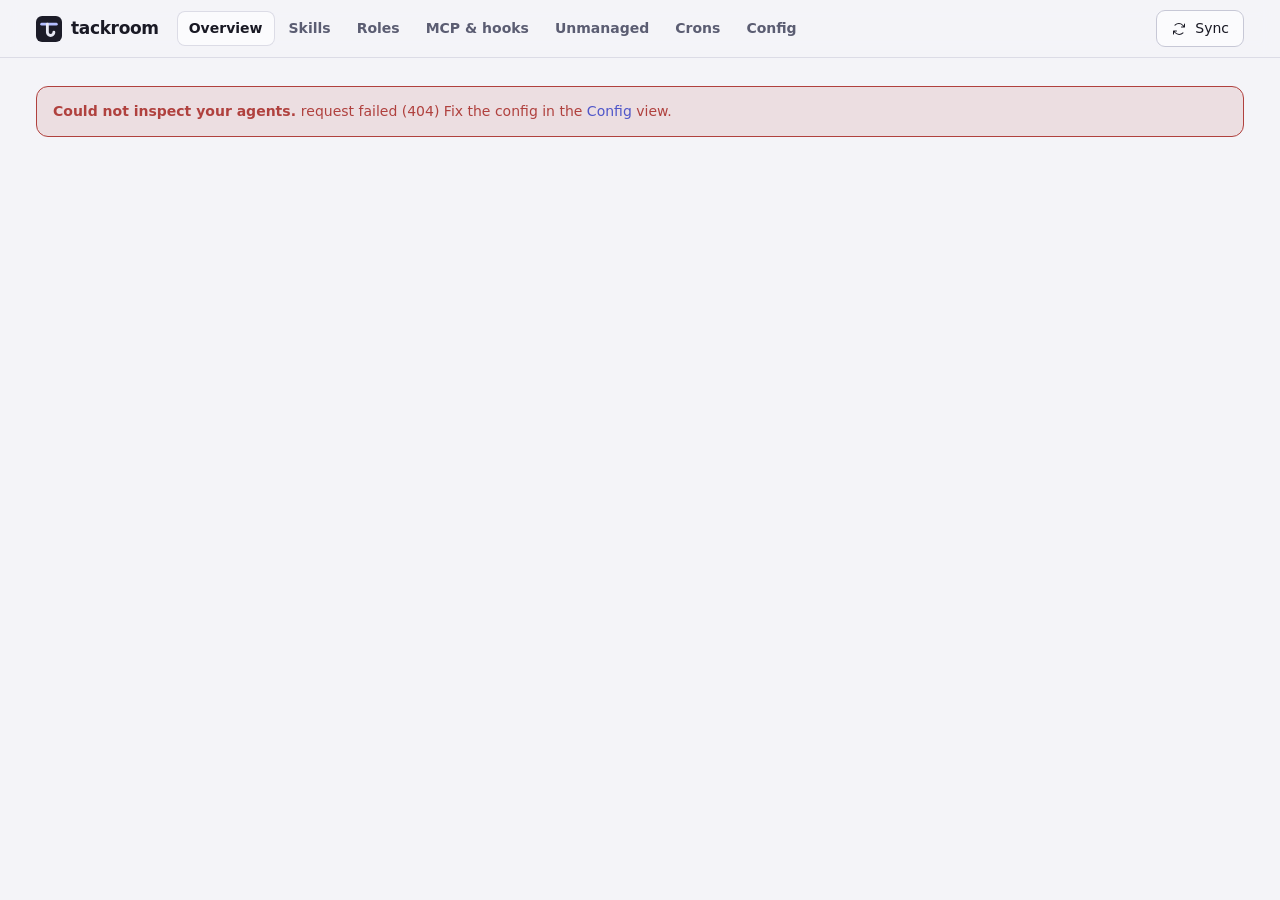
==== internal/app/web/index.html @ 629ec25a "Add tackroom cron collect and a Crons tab in tackroom view (#217)" ====
<!doctype html>
<html lang="en">
<head>
  <meta charset="utf-8">
  <meta name="viewport" content="width=device-width,initial-scale=1,viewport-fit=cover">
  <meta name="color-scheme" content="light dark">
  <title>tackroom</title>
  <link rel="stylesheet" href="./style.css">
</head>
<body>
  <svg class="sprite" aria-hidden="true" focusable="false">
    <symbol id="logo" viewBox="0 0 64 64"><rect width="64" height="64" rx="15" fill="#1c1c28"/><path d="M14 20H50" stroke="#b4befe" stroke-width="7" stroke-linecap="round"/><path d="M28 20V40a8 8 0 0 0 16 0" fill="none" stroke="#e6e7f2" stroke-width="7" stroke-linecap="round"/></symbol>
    <symbol id="i-sync" viewBox="0 0 256 256"><path fill="currentColor" d="M224,48V96a8,8,0,0,1-8,8H168a8,8,0,0,1,0-16h28.69L182.06,73.37a79.56,79.56,0,0,0-56.13-23.43h-.45A79.52,79.52,0,0,0,69.59,72.71,8,8,0,0,1,58.41,61.27a96,96,0,0,1,135,.79L208,76.69V48a8,8,0,0,1,16,0ZM186.41,183.29a80,80,0,0,1-112.47-.66L59.31,168H88a8,8,0,0,0,0-16H40a8,8,0,0,0-8,8v48a8,8,0,0,0,16,0V179.31l14.63,14.63A95.43,95.43,0,0,0,130,222.06h.53a95.36,95.36,0,0,0,67.07-27.33,8,8,0,0,0-11.18-11.44Z"/></symbol>
    <symbol id="i-copy" viewBox="0 0 256 256"><path fill="currentColor" d="M216,32H88a8,8,0,0,0-8,8V80H40a8,8,0,0,0-8,8V216a8,8,0,0,0,8,8H168a8,8,0,0,0,8-8V176h40a8,8,0,0,0,8-8V40A8,8,0,0,0,216,32ZM160,208H48V96H160Zm48-48H176V88a8,8,0,0,0-8-8H96V48H208Z"/></symbol>
    <symbol id="i-close" viewBox="0 0 256 256"><path fill="currentColor" d="M205.66,194.34a8,8,0,0,1-11.32,11.32L128,139.31,61.66,205.66a8,8,0,0,1-11.32-11.32L116.69,128,50.34,61.66A8,8,0,0,1,61.66,50.34L128,116.69l66.34-66.35a8,8,0,0,1,11.32,11.32L139.31,128Z"/></symbol>
  </svg>

  <header class="topbar">
    <a class="brand" href="#overview"><svg class="mark" aria-hidden="true"><use href="#logo"/></svg><span>tackroom</span></a>
    <nav class="tabs" aria-label="Views">
      <a href="#overview" data-view="overview">Overview</a>
      <a href="#skills" data-view="skills">Skills <span class="count" data-count="skills"></span></a>
      <a href="#roles" data-view="roles">Roles <span class="count" data-count="roles"></span></a>
      <a href="#wiring" data-view="wiring">MCP &amp; hooks <span class="count" data-count="wiring"></span></a>
      <a href="#unmanaged" data-view="unmanaged">Unmanaged <span class="count" data-count="unmanaged"></span></a>
      <a href="#crons" data-view="crons">Crons <span class="count" data-count="crons"></span></a>
      <a href="#config" data-view="config">Config</a>
    </nav>
    <div class="top-actions">
      <details id="links-menu" class="menu" hidden><summary>Links</summary><nav id="links" class="menu-list" aria-label="Configured links"></nav></details>
      <button id="open-sync" class="sync-button" type="button"><svg aria-hidden="true"><use href="#i-sync"/></svg><span id="sync-label">Sync</span></button>
    </div>
  </header>

  <main id="main" class="main">
    <section id="view-overview" class="view" data-view="overview"></section>
    <section id="view-skills" class="view" data-view="skills" hidden></section>
    <section id="view-roles" class="view" data-view="roles" hidden></section>
    <section id="view-wiring" class="view" data-view="wiring" hidden></section>
    <section id="view-unmanaged" class="view" data-view="unmanaged" hidden></section>
    <section id="view-crons" class="view" data-view="crons" hidden></section>
    <section id="view-config" class="view" data-view="config" hidden></section>
  </main>

  <dialog id="sync-panel" class="panel" aria-labelledby="sync-title">
    <div class="panel-head">
      <div><p class="eyebrow">Sync to agents</p><h2 id="sync-title">Review changes</h2></div>
      <button id="close-sync" class="icon-button" type="button" aria-label="Close"><svg aria-hidden="true"><use href="#i-close"/></svg></button>
    </div>
    <div id="sync-body" class="panel-body"></div>
    <div class="panel-foot">
      <p id="sync-note" class="note"></p>
      <div class="foot-actions">
        <button id="cancel-sync" type="button">Cancel</button>
        <button id="apply-sync" class="primary" type="button" disabled>Apply sync</button>
      </div>
    </div>
  </dialog>

  <div id="toast" class="toast" role="status" aria-live="polite" hidden></div>
  <script type="module" src="./app.js"></script>
</body>
</html>
---- internal/app/web/style.css ----
/* Layout: sticky top bar with view tabs, one wide working column, matrices with a sticky first column, sync review in a right-hand dialog. Palette follows the tackroom site. */
:root {
  color-scheme: light;
  --bg: #f4f4f8;
  --surface: #fbfbfd;
  --surface-2: #eeeef5;
  --text: #191924;
  --muted: #5b5d72;
  --faint: #8a8ca1;
  --line: #dcdce6;
  --line-strong: #c7c8d6;
  --accent: #4f56c9;
  --accent-ink: #fbfbfd;
  --accent-soft: rgba(79, 86, 201, .10);
  --ok: #2f7d4a;
  --ok-soft: rgba(47, 125, 74, .12);
  --warn: #946210;
  --warn-soft: rgba(196, 140, 30, .16);
  --bad: #b0413e;
  --bad-soft: rgba(176, 65, 62, .12);
  --code-bg: #1b1b26;
  --code-text: #dcdeec;
  --shadow: 0 1px 2px rgba(25, 25, 36, .06), 0 8px 24px rgba(25, 25, 36, .06);
  --radius: 12px;
  --display: "SF Pro Display", "Segoe UI Variable Display", ui-sans-serif, system-ui, -apple-system, sans-serif;
  --body: ui-sans-serif, system-ui, -apple-system, "Segoe UI", sans-serif;
  --mono: ui-monospace, "SF Mono", SFMono-Regular, Menlo, Consolas, monospace;
  --gutter: clamp(16px, 3.4vw, 36px);
}
@media (prefers-color-scheme: dark) {
  :root {
    color-scheme: dark;
    --bg: #13131b;
    --surface: #1c1c28;
    --surface-2: #232333;
    --text: #e6e7f2;
    --muted: #a3a5bd;
    --faint: #6f7189;
    --line: #2a2a39;
    --line-strong: #3a3a50;
    --accent: #b4befe;
    --accent-ink: #171725;
    --accent-soft: rgba(180, 190, 254, .10);
    --ok: #a6e3a1;
    --ok-soft: rgba(166, 227, 161, .12);
    --warn: #f9e2af;
    --warn-soft: rgba(249, 226, 175, .12);
    --bad: #f38ba8;
    --bad-soft: rgba(243, 139, 168, .12);
    --code-bg: #171721;
    --shadow: 0 1px 2px rgba(0, 0, 0, .3), 0 10px 28px rgba(0, 0, 0, .28);
  }
}

* { box-sizing: border-box; }
html { -webkit-text-size-adjust: 100%; }
body { margin: 0; min-width: 320px; background: var(--bg); color: var(--text); font: 14px/1.5 var(--body); -webkit-font-smoothing: antialiased; }
[hidden] { display: none !important; }
.sprite { position: absolute; width: 0; height: 0; overflow: hidden; }
a { color: var(--accent); text-decoration: none; }
a:hover { text-decoration: underline; text-underline-offset: 3px; }
h1, h2, h3 { margin: 0; font-family: var(--display); letter-spacing: -.015em; text-wrap: balance; }
h1 { font-size: clamp(24px, 3vw, 30px); font-weight: 700; }
h2 { font-size: 19px; font-weight: 650; }
h3 { font-size: 15px; font-weight: 650; }
p { margin: 0; }
code, .mono { font-family: var(--mono); font-size: 12.5px; }
.eyebrow { font: 600 11px/1.3 var(--mono); letter-spacing: .09em; text-transform: uppercase; color: var(--faint); }
.muted { color: var(--muted); }
.faint { color: var(--faint); }

button, input, textarea { font: inherit; color: inherit; }
button { min-height: 36px; padding: 7px 14px; border: 1px solid var(--line-strong); border-radius: 9px; background: var(--surface); cursor: pointer; transition: background .14s ease, border-color .14s ease, color .14s ease; }
button:hover:not(:disabled) { border-color: var(--accent); }
button:disabled { cursor: not-allowed; opacity: .45; }
button.primary { background: var(--accent); border-color: transparent; color: var(--accent-ink); font-weight: 650; }
button.primary:hover:not(:disabled) { filter: brightness(1.06); }
button.quiet { border-color: transparent; background: transparent; color: var(--muted); }
button.quiet:hover:not(:disabled) { color: var(--text); background: var(--surface-2); }
:focus-visible { outline: 2px solid var(--accent); outline-offset: 2px; }
svg { width: 16px; height: 16px; flex: none; }
.icon-button { display: inline-grid; place-items: center; width: 36px; padding: 0; }

/* top bar */
.topbar { position: sticky; top: 0; z-index: 10; display: flex; align-items: center; gap: 18px; padding: 10px var(--gutter); padding-top: max(10px, env(safe-area-inset-top)); background: color-mix(in srgb, var(--bg) 86%, transparent); border-bottom: 1px solid var(--line); backdrop-filter: saturate(1.4) blur(10px); }
.brand { display: inline-flex; align-items: center; gap: 9px; color: var(--text); font: 700 17px/1 var(--display); letter-spacing: -.02em; }
.brand:hover { text-decoration: none; }
.mark { width: 26px; height: 26px; }
.tabs { display: flex; gap: 2px; flex: 1; min-width: 0; overflow-x: auto; scrollbar-width: none; }
.tabs::-webkit-scrollbar { display: none; }
.tabs a { display: inline-flex; align-items: center; gap: 6px; padding: 7px 12px; border-radius: 8px; color: var(--muted); font-weight: 550; white-space: nowrap; }
.tabs a:hover { color: var(--text); background: var(--surface-2); text-decoration: none; }
.tabs a[aria-current="page"] { color: var(--text); background: var(--surface); box-shadow: inset 0 0 0 1px var(--line); }
.count { min-width: 18px; padding: 0 6px; border-radius: 99px; background: var(--surface-2); color: var(--muted); font: 600 11px/18px var(--mono); text-align: center; }
.count:empty { display: none; }
.count.alert { background: var(--warn-soft); color: var(--warn); }
.top-actions { display: flex; align-items: center; gap: 10px; }
.menu { position: relative; }
.menu summary { list-style: none; display: inline-flex; align-items: center; min-height: 36px; padding: 7px 12px; border-radius: 9px; color: var(--muted); font-weight: 550; cursor: pointer; }
.menu summary::-webkit-details-marker { display: none; }
.menu summary::after { content: ""; width: 6px; height: 6px; margin-left: 8px; border-right: 1.5px solid currentColor; border-bottom: 1.5px solid currentColor; transform: translateY(-2px) rotate(45deg); }
.menu summary:hover, .menu[open] summary { color: var(--text); background: var(--surface-2); }
.menu-list { position: absolute; right: 0; top: calc(100% + 6px); z-index: 20; display: grid; min-width: 180px; padding: 6px; border: 1px solid var(--line); border-radius: 10px; background: var(--surface); box-shadow: var(--shadow); }
.menu-list a { padding: 8px 10px; border-radius: 7px; color: var(--text); white-space: nowrap; }
.menu-list a:hover { background: var(--surface-2); text-decoration: none; }
.sync-button { display: inline-flex; align-items: center; gap: 8px; white-space: nowrap; }
.sync-button.pending { background: var(--accent); border-color: transparent; color: var(--accent-ink); font-weight: 650; }

/* views */
.main { max-width: 1280px; margin: 0 auto; padding: 28px var(--gutter) 72px; }
.view { display: grid; gap: 22px; }
.view-head { display: flex; flex-wrap: wrap; align-items: flex-end; justify-content: space-between; gap: 12px 24px; }
.view-head .lede { max-width: 68ch; margin-top: 6px; color: var(--muted); }
.loading, .empty { padding: 40px 0; color: var(--muted); }
.error-box { padding: 14px 16px; border: 1px solid var(--bad); border-radius: var(--radius); background: var(--bad-soft); color: var(--bad); }

/* overview */
.stats { display: flex; flex-wrap: wrap; gap: 10px 28px; padding: 18px 20px; border: 1px solid var(--line); border-radius: var(--radius); background: var(--surface); }
.stat { display: grid; gap: 2px; min-width: 76px; }
.stat b { font: 700 26px/1.1 var(--display); font-variant-numeric: tabular-nums; }
.stat span { color: var(--muted); font-size: 12.5px; }
.stat-state { margin-left: auto; align-self: center; display: grid; justify-items: end; gap: 6px; text-align: right; }
.cards { display: grid; grid-template-columns: repeat(auto-fill, minmax(290px, 1fr)); gap: 14px; }
.card { display: grid; gap: 12px; align-content: start; padding: 16px 18px; border: 1px solid var(--line); border-radius: var(--radius); background: var(--surface); box-shadow: var(--shadow); min-width: 0; }
.card.off { box-shadow: none; background: transparent; }
.card-head { display: flex; align-items: center; justify-content: space-between; gap: 10px; }
.card-head h3 { font-size: 16px; }
.card .path { color: var(--faint); font: 12px/1.4 var(--mono); overflow-wrap: anywhere; }
.tally { display: grid; grid-template-columns: repeat(4, minmax(0, 1fr)); gap: 6px; }
.tally div { display: grid; gap: 1px; min-width: 0; padding: 8px 7px; border-radius: 8px; background: var(--surface-2); }
.tally b { font: 650 16px/1.2 var(--display); font-variant-numeric: tabular-nums; }
.tally span { color: var(--muted); font-size: 11px; overflow: hidden; text-overflow: ellipsis; white-space: nowrap; letter-spacing: -.01em; }
.tally .warn b { color: var(--warn); }
.tally .bad b { color: var(--bad); }
.card-foot { display: flex; flex-wrap: wrap; justify-content: space-between; gap: 6px 12px; color: var(--muted); font-size: 12.5px; }
.attention { display: grid; gap: 8px; }
.attention ul { margin: 0; padding: 0; list-style: none; display: grid; gap: 6px; }
.attention li { display: flex; align-items: baseline; gap: 10px; padding: 10px 14px; border: 1px solid var(--line); border-radius: 10px; background: var(--surface); }
.attention li a { margin-left: auto; white-space: nowrap; }

/* pills */
.pill { display: inline-flex; align-items: center; gap: 6px; padding: 2px 9px; border-radius: 99px; font: 600 11.5px/1.6 var(--mono); white-space: nowrap; background: var(--surface-2); color: var(--muted); }
.pill::before { content: ""; width: 6px; height: 6px; border-radius: 50%; background: currentColor; }
.pill.ok { background: var(--ok-soft); color: var(--ok); }
.pill.warn { background: var(--warn-soft); color: var(--warn); }
.pill.bad { background: var(--bad-soft); color: var(--bad); }
.pill.accent { background: var(--accent-soft); color: var(--accent); }
.tag { display: inline-block; padding: 0 7px; border-radius: 6px; border: 1px solid var(--line); color: var(--muted); font: 500 11.5px/1.7 var(--mono); white-space: nowrap; }
.tag.local { border-color: var(--accent); color: var(--accent); }

/* switch */
.switch { position: relative; display: inline-flex; width: 38px; height: 22px; flex: none; }
.switch input { position: absolute; inset: 0; width: 100%; height: 100%; margin: 0; opacity: 0; cursor: pointer; z-index: 1; }
.switch span { width: 38px; height: 22px; border-radius: 99px; background: var(--line-strong); transition: background .15s ease; }
.switch span::after { content: ""; position: absolute; top: 3px; left: 3px; width: 16px; height: 16px; border-radius: 50%; background: var(--surface); box-shadow: 0 1px 2px rgba(0,0,0,.25); transition: transform .15s ease; }
.switch input:checked + span { background: var(--accent); }
.switch input:checked + span::after { transform: translateX(16px); }
.switch input:disabled { cursor: not-allowed; }
.switch input:disabled + span { opacity: .45; }
.switch input:focus-visible + span { outline: 2px solid var(--accent); outline-offset: 2px; }

/* toolbar */
.toolbar { display: flex; flex-wrap: wrap; align-items: center; gap: 10px 16px; }
.search { flex: 1 1 220px; max-width: 360px; min-height: 36px; padding: 7px 12px; border: 1px solid var(--line-strong); border-radius: 9px; background: var(--surface); }
.segmented { display: inline-flex; padding: 3px; border: 1px solid var(--line); border-radius: 10px; background: var(--surface-2); gap: 2px; }
.segmented button { min-height: 30px; padding: 4px 12px; border: 0; border-radius: 7px; background: transparent; color: var(--muted); font-weight: 550; }
.segmented button[aria-pressed="true"] { background: var(--surface); color: var(--text); box-shadow: 0 1px 2px rgba(0,0,0,.08); }
.legend { display: flex; flex-wrap: wrap; gap: 6px 14px; color: var(--muted); font-size: 12.5px; }
.legend > span { display: inline-flex; align-items: center; gap: 6px; }

/* matrix */
.matrix-wrap { overflow-x: auto; border: 1px solid var(--line); border-radius: var(--radius); background: var(--surface); }
.matrix { width: 100%; border-collapse: separate; border-spacing: 0; font-size: 13.5px; }
.matrix th, .matrix td { padding: 9px 10px; border-bottom: 1px solid var(--line); text-align: center; vertical-align: middle; }
.matrix tbody tr:last-child > * { border-bottom: 0; }
.matrix thead th { position: sticky; top: 0; background: var(--surface-2); color: var(--muted); font: 600 11.5px/1.3 var(--mono); white-space: nowrap; z-index: 1; }
.matrix th.lead, .matrix td.lead { position: sticky; left: 0; z-index: 2; min-width: 240px; max-width: 420px; text-align: left; background: var(--surface); border-right: 1px solid var(--line); }
.matrix thead th.lead { z-index: 3; background: var(--surface-2); }
.matrix tbody tr.row:hover td { background: color-mix(in srgb, var(--surface-2) 70%, var(--surface)); }
.matrix tbody tr.row { cursor: pointer; }
.lead-title { display: flex; flex-wrap: wrap; align-items: center; gap: 4px 8px; font-weight: 600; }
.lead-desc { margin-top: 2px; color: var(--muted); font-size: 12.5px; display: -webkit-box; -webkit-line-clamp: 2; -webkit-box-orient: vertical; overflow: hidden; }
.lead-cmd { margin-top: 3px; color: var(--faint); font: 12px/1.4 var(--mono); overflow-wrap: anywhere; }
.lead-row { display: flex; align-items: flex-start; gap: 12px; }
.lead-row > div { min-width: 0; }
.detail td { text-align: left; background: var(--surface-2); }
.detail-grid { display: grid; gap: 10px; padding: 4px 2px; }
.detail-grid dl { display: grid; grid-template-columns: max-content 1fr; gap: 4px 14px; margin: 0; }
.detail-grid dt { color: var(--faint); font: 12px/1.6 var(--mono); }
.detail-grid dd { margin: 0; overflow-wrap: anywhere; }
.matrix.jobs th, .matrix.jobs td { text-align: left; }
.matrix.jobs td.num { text-align: right; font-variant-numeric: tabular-nums; }
.matrix.jobs td.mono { font: 12.5px/1.4 var(--mono); white-space: nowrap; }
.matrix.jobs tr.trouble td.lead { box-shadow: inset 3px 0 0 var(--bad); }
.problems { margin: 0; padding-left: 18px; display: grid; gap: 2px; color: var(--bad); }

/* cells */
.cell { display: inline-grid; place-items: center; width: 30px; height: 26px; border-radius: 7px; font: 700 13px/1 var(--mono); }
.cell.ok { background: var(--ok-soft); color: var(--ok); }
.cell.drift, .cell.missing { background: var(--warn-soft); color: var(--warn); }
.cell.conflict, .cell.error { background: var(--bad-soft); color: var(--bad); }
.cell.off, .cell.disabled, .cell.unknown { color: var(--faint); background: transparent; box-shadow: inset 0 0 0 1px var(--line); }
.cell.absent, .cell.unsupported { color: var(--faint); background: repeating-linear-gradient(135deg, transparent 0 4px, var(--line) 4px 5px); }
button.cell { min-height: 0; padding: 0; border: 0; cursor: pointer; }
button.cell:hover:not(:disabled) { box-shadow: inset 0 0 0 2px var(--accent); }
button.cell:disabled { opacity: 1; cursor: default; }
.cell-word { display: block; margin-top: 3px; color: var(--faint); font: 500 10.5px/1.2 var(--mono); }

/* unmanaged */
.group { display: grid; gap: 10px; }
.items { display: grid; gap: 8px; }
.item { display: grid; grid-template-columns: minmax(0, 1fr) auto; gap: 8px 16px; align-items: center; padding: 12px 16px; border: 1px solid var(--line); border-radius: 10px; background: var(--surface); }
.item-main { display: grid; gap: 4px; min-width: 0; }
.item-name { font-weight: 600; overflow-wrap: anywhere; }
.item-detail { color: var(--muted); font: 12px/1.5 var(--mono); overflow-wrap: anywhere; }
.chips { display: flex; flex-wrap: wrap; gap: 4px; }
.hint { display: flex; align-items: center; gap: 6px; max-width: 100%; min-width: 0; }
.hint code { padding: 5px 9px; border-radius: 7px; background: var(--code-bg); color: var(--code-text); overflow-wrap: anywhere; max-width: 420px; }

/* config */
.config-meta { display: flex; flex-wrap: wrap; gap: 6px 18px; color: var(--muted); font: 12.5px/1.5 var(--mono); }
.editor { width: 100%; min-height: 420px; padding: 14px 16px; border: 1px solid var(--line-strong); border-radius: var(--radius); background: var(--code-bg); color: var(--code-text); font: 13px/1.6 var(--mono); tab-size: 2; resize: vertical; }
.editor[readonly] { opacity: .92; }
.editor-actions { display: flex; flex-wrap: wrap; align-items: center; gap: 10px; }
.diff { margin: 0; max-height: 360px; overflow: auto; padding: 12px 14px; border-radius: var(--radius); background: var(--code-bg); color: var(--code-text); font: 12.5px/1.55 var(--mono); white-space: pre; }
.diff .add { color: #a6e3a1; }
.diff .del { color: #f38ba8; }
.diff .hunk { color: #b4befe; }

/* sync panel */
.panel { width: min(560px, 100vw); max-width: 100vw; height: 100%; max-height: 100%; margin: 0 0 0 auto; padding: 0; border: 0; border-left: 1px solid var(--line); background: var(--bg); color: var(--text); display: none; flex-direction: column; }
.panel[open] { display: flex; }
.panel::backdrop { background: rgba(10, 10, 18, .45); backdrop-filter: blur(2px); }
.panel-head { display: flex; align-items: flex-start; justify-content: space-between; gap: 12px; padding: 20px 22px 14px; padding-top: max(20px, env(safe-area-inset-top)); border-bottom: 1px solid var(--line); }
.panel-body { flex: 1; overflow-y: auto; padding: 16px 22px; display: grid; gap: 14px; align-content: start; }
.panel-foot { display: grid; gap: 10px; padding: 14px 22px; padding-bottom: max(14px, env(safe-area-inset-bottom)); border-top: 1px solid var(--line); background: var(--surface); }
.foot-actions { display: flex; justify-content: flex-end; gap: 10px; }
.note { color: var(--muted); font-size: 13px; }
.note.bad { color: var(--bad); }
.plan-agent { display: grid; gap: 8px; padding: 12px 14px; border: 1px solid var(--line); border-radius: 10px; background: var(--surface); }
.plan-agent ul { margin: 0; padding: 0; list-style: none; display: grid; gap: 5px; }
.plan-agent li { display: flex; align-items: baseline; gap: 8px; font-size: 13px; overflow-wrap: anywhere; }
.verb { flex: none; min-width: 64px; font: 600 11px/1.7 var(--mono); text-transform: uppercase; letter-spacing: .04em; }
.verb.add { color: var(--ok); }
.verb.update { color: var(--accent); }
.verb.remove, .verb.conflict { color: var(--bad); }
.verb.note { color: var(--faint); }
.destructive { display: grid; gap: 8px; padding: 12px 14px; border: 1px solid var(--bad); border-radius: 10px; background: var(--bad-soft); }
.destructive label { display: flex; align-items: flex-start; gap: 10px; font-size: 13px; cursor: pointer; }
.destructive input { margin-top: 3px; accent-color: var(--bad); }

/* toast */
.toast { position: fixed; left: 50%; bottom: max(20px, env(safe-area-inset-bottom)); z-index: 30; transform: translateX(-50%); max-width: min(560px, calc(100vw - 32px)); padding: 10px 16px; border-radius: 10px; background: var(--text); color: var(--bg); box-shadow: var(--shadow); font-size: 13.5px; }
.toast.bad { background: var(--bad); color: #fff; }

@media (max-width: 860px) {
  .topbar { flex-wrap: wrap; gap: 8px 12px; }
  .tabs { order: 3; flex-basis: 100%; }
  .top-actions { margin-left: auto; }
  .stat-state { margin-left: 0; justify-items: start; text-align: left; flex-basis: 100%; }
}
@media (max-width: 560px) {
  .main { padding-top: 20px; }
  .matrix th.lead, .matrix td.lead { min-width: 168px; max-width: 220px; }
  .item { grid-template-columns: 1fr; }
  .hint code { max-width: none; }
  .tally { grid-template-columns: repeat(2, minmax(0, 1fr)); }
  .panel { width: 100vw; border-left: 0; }
}
@media (prefers-reduced-motion: reduce) { * { transition: none !important; } }
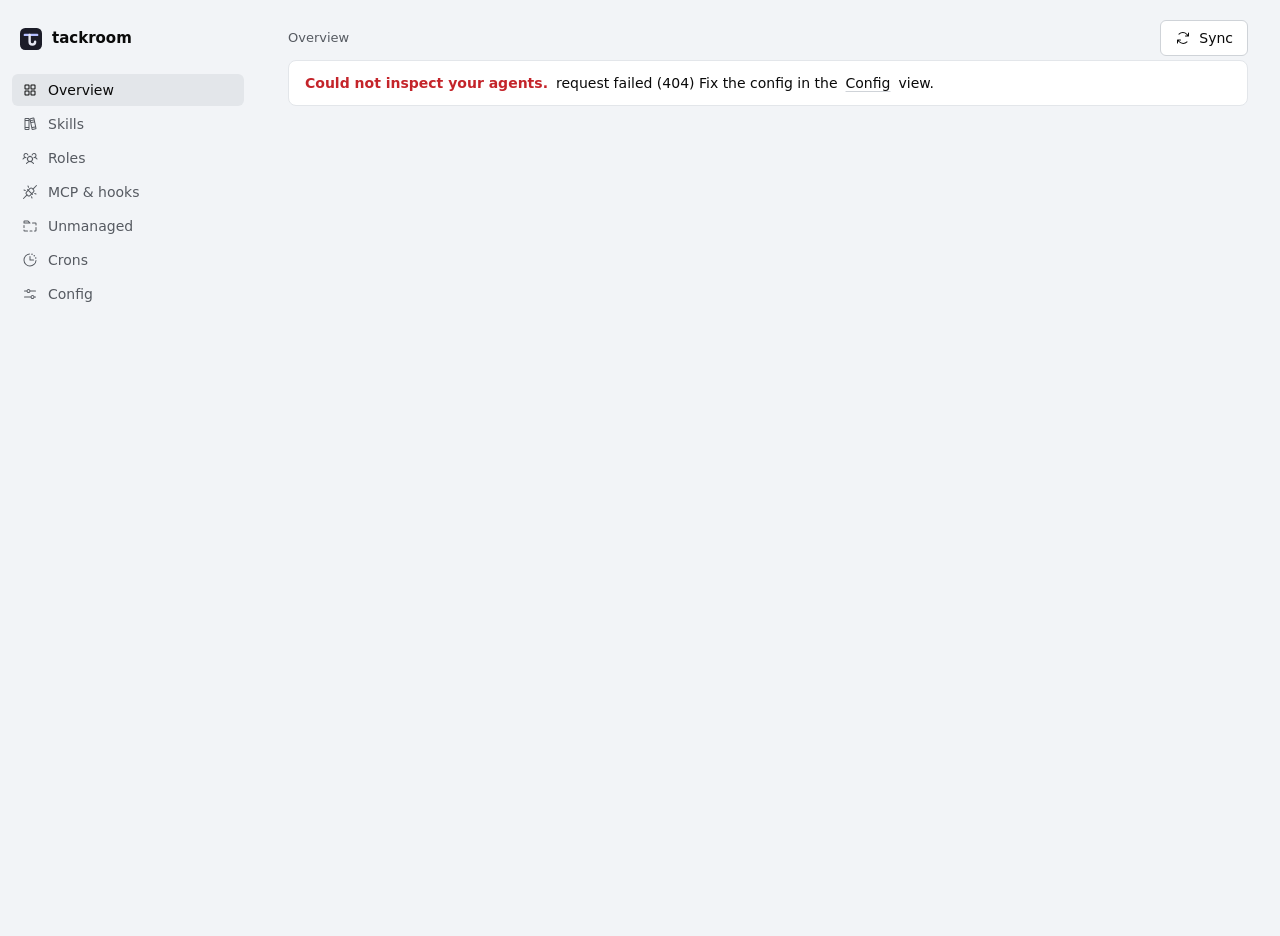
==== commit 81b5cc03: "View: sidebar shell, Crons with a next-24-hours strip, Achromatic ledger style" ====
--- a/internal/app/web/index.html
+++ b/internal/app/web/index.html
@@ -13,34 +13,55 @@
     <symbol id="i-sync" viewBox="0 0 256 256"><path fill="currentColor" d="M224,48V96a8,8,0,0,1-8,8H168a8,8,0,0,1,0-16h28.69L182.06,73.37a79.56,79.56,0,0,0-56.13-23.43h-.45A79.52,79.52,0,0,0,69.59,72.71,8,8,0,0,1,58.41,61.27a96,96,0,0,1,135,.79L208,76.69V48a8,8,0,0,1,16,0ZM186.41,183.29a80,80,0,0,1-112.47-.66L59.31,168H88a8,8,0,0,0,0-16H40a8,8,0,0,0-8,8v48a8,8,0,0,0,16,0V179.31l14.63,14.63A95.43,95.43,0,0,0,130,222.06h.53a95.36,95.36,0,0,0,67.07-27.33,8,8,0,0,0-11.18-11.44Z"/></symbol>
     <symbol id="i-copy" viewBox="0 0 256 256"><path fill="currentColor" d="M216,32H88a8,8,0,0,0-8,8V80H40a8,8,0,0,0-8,8V216a8,8,0,0,0,8,8H168a8,8,0,0,0,8-8V176h40a8,8,0,0,0,8-8V40A8,8,0,0,0,216,32ZM160,208H48V96H160Zm48-48H176V88a8,8,0,0,0-8-8H96V48H208Z"/></symbol>
     <symbol id="i-close" viewBox="0 0 256 256"><path fill="currentColor" d="M205.66,194.34a8,8,0,0,1-11.32,11.32L128,139.31,61.66,205.66a8,8,0,0,1-11.32-11.32L116.69,128,50.34,61.66A8,8,0,0,1,61.66,50.34L128,116.69l66.34-66.35a8,8,0,0,1,11.32,11.32L139.31,128Z"/></symbol>
+    <symbol id="i-overview" viewBox="0 0 256 256"><path fill="currentColor" d="M104,40H56A16,16,0,0,0,40,56v48a16,16,0,0,0,16,16h48a16,16,0,0,0,16-16V56A16,16,0,0,0,104,40Zm0,64H56V56h48v48Zm96-64H152a16,16,0,0,0-16,16v48a16,16,0,0,0,16,16h48a16,16,0,0,0,16-16V56A16,16,0,0,0,200,40Zm0,64H152V56h48v48Zm-96,32H56a16,16,0,0,0-16,16v48a16,16,0,0,0,16,16h48a16,16,0,0,0,16-16V152A16,16,0,0,0,104,136Zm0,64H56V152h48v48Zm96-64H152a16,16,0,0,0-16,16v48a16,16,0,0,0,16,16h48a16,16,0,0,0,16-16V152A16,16,0,0,0,200,136Zm0,64H152V152h48v48Z"/></symbol>
+    <symbol id="i-skills" viewBox="0 0 256 256"><path fill="currentColor" d="M231.65,194.55,198.46,36.75a16,16,0,0,0-19-12.39L132.65,34.42a16.08,16.08,0,0,0-12.3,19l33.19,157.8A16,16,0,0,0,169.16,224a16.25,16.25,0,0,0,3.38-.36l46.81-10.06A16.09,16.09,0,0,0,231.65,194.55ZM136,50.15c0-.06,0-.09,0-.09l46.8-10,3.33,15.87L139.33,66Zm6.62,31.47,46.82-10.05,3.34,15.9L146,97.53Zm6.64,31.57,46.82-10.06,13.3,63.24-46.82,10.06ZM216,197.94l-46.8,10-3.33-15.87L212.67,182,216,197.85C216,197.91,216,197.94,216,197.94ZM104,32H56A16,16,0,0,0,40,48V208a16,16,0,0,0,16,16h48a16,16,0,0,0,16-16V48A16,16,0,0,0,104,32ZM56,48h48V64H56Zm0,32h48v96H56Zm48,128H56V192h48v16Z"/></symbol>
+    <symbol id="i-roles" viewBox="0 0 256 256"><path fill="currentColor" d="M244.8,150.4a8,8,0,0,1-11.2-1.6A51.6,51.6,0,0,0,192,128a8,8,0,0,1-7.37-4.89,8,8,0,0,1,0-6.22A8,8,0,0,1,192,112a24,24,0,1,0-23.24-30,8,8,0,1,1-15.5-4A40,40,0,1,1,219,117.51a67.94,67.94,0,0,1,27.43,21.68A8,8,0,0,1,244.8,150.4ZM190.92,212a8,8,0,1,1-13.84,8,57,57,0,0,0-98.16,0,8,8,0,1,1-13.84-8,72.06,72.06,0,0,1,33.74-29.92,48,48,0,1,1,58.36,0A72.06,72.06,0,0,1,190.92,212ZM128,176a32,32,0,1,0-32-32A32,32,0,0,0,128,176ZM72,120a8,8,0,0,0-8-8A24,24,0,1,1,87.24,82a8,8,0,1,0,15.5-4A40,40,0,1,0,37,117.51,67.94,67.94,0,0,0,9.6,139.19a8,8,0,1,0,12.8,9.61A51.6,51.6,0,0,1,64,128,8,8,0,0,0,72,120Z"/></symbol>
+    <symbol id="i-wiring" viewBox="0 0 256 256"><path fill="currentColor" d="M237.66,18.34a8,8,0,0,0-11.32,0l-52.4,52.41-5.37-5.38a32.05,32.05,0,0,0-45.26,0L100,88.69l-6.34-6.35A8,8,0,0,0,82.34,93.66L88.69,100,65.37,123.31a32,32,0,0,0,0,45.26l5.38,5.37-52.41,52.4a8,8,0,0,0,11.32,11.32l52.4-52.41,5.37,5.38a32,32,0,0,0,45.26,0L156,167.31l6.34,6.35a8,8,0,0,0,11.32-11.32L167.31,156l23.32-23.31a32,32,0,0,0,0-45.26l-5.38-5.37,52.41-52.4A8,8,0,0,0,237.66,18.34Zm-116.29,161a16,16,0,0,1-22.62,0L76.69,157.25a16,16,0,0,1,0-22.62L100,111.31,144.69,156Zm57.94-57.94L156,144.69,111.31,100l23.32-23.31a16,16,0,0,1,22.62,0l22.06,22A16,16,0,0,1,179.31,121.37ZM88.57,35A8,8,0,0,1,103.43,29l8,20A8,8,0,0,1,96.57,55ZM24.57,93A8,8,0,0,1,35,88.57l20,8A8,8,0,0,1,49,111.43l-20-8A8,8,0,0,1,24.57,93ZM231.43,163a8,8,0,0,1-10.4,4.46l-20-8A8,8,0,1,1,207,144.57l20,8A8,8,0,0,1,231.43,163Zm-64,58.06A8,8,0,0,1,152.57,227l-8-20A8,8,0,0,1,159.43,201Z"/></symbol>
+    <symbol id="i-unmanaged" viewBox="0 0 256 256"><path fill="currentColor" d="M96,208a8,8,0,0,1-8,8H39.38A15.4,15.4,0,0,1,24,200.62V192a8,8,0,0,1,16,0v8H88A8,8,0,0,1,96,208Zm64-8H128a8,8,0,0,0,0,16h32a8,8,0,0,0,0-16Zm64-56a8,8,0,0,0-8,8v48H200a8,8,0,0,0,0,16h16.89A15.13,15.13,0,0,0,232,200.89V152A8,8,0,0,0,224,144Zm-8-72H168a8,8,0,0,0,0,16h48v24a8,8,0,0,0,16,0V88A16,16,0,0,0,216,72ZM24,80V56A16,16,0,0,1,40,40H92.69A15.86,15.86,0,0,1,104,44.69l29.66,29.65A8,8,0,0,1,128,88H32A8,8,0,0,1,24,80Zm16-8h68.69l-16-16H40Zm-8,88a8,8,0,0,0,8-8V120a8,8,0,0,0-16,0v32A8,8,0,0,0,32,160Z"/></symbol>
+    <symbol id="i-crons" viewBox="0 0 256 256"><path fill="currentColor" d="M232,136.66A104.12,104.12,0,1,1,119.34,24,8,8,0,0,1,120.66,40,88.12,88.12,0,1,0,216,135.34,8,8,0,0,1,232,136.66ZM120,72v56a8,8,0,0,0,8,8h56a8,8,0,0,0,0-16H136V72a8,8,0,0,0-16,0Zm40-24a12,12,0,1,0-12-12A12,12,0,0,0,160,48Zm36,24a12,12,0,1,0-12-12A12,12,0,0,0,196,72Zm24,36a12,12,0,1,0-12-12A12,12,0,0,0,220,108Z"/></symbol>
+    <symbol id="i-config" viewBox="0 0 256 256"><path fill="currentColor" d="M40,88H73a32,32,0,0,0,62,0h81a8,8,0,0,0,0-16H135a32,32,0,0,0-62,0H40a8,8,0,0,0,0,16Zm64-24A16,16,0,1,1,88,80,16,16,0,0,1,104,64ZM216,168H199a32,32,0,0,0-62,0H40a8,8,0,0,0,0,16h97a32,32,0,0,0,62,0h17a8,8,0,0,0,0-16Zm-48,24a16,16,0,1,1,16-16A16,16,0,0,1,168,192Z"/></symbol>
+    <symbol id="i-menu" viewBox="0 0 256 256"><path fill="currentColor" d="M224,128a8,8,0,0,1-8,8H40a8,8,0,0,1,0-16H216A8,8,0,0,1,224,128ZM40,72H216a8,8,0,0,0,0-16H40a8,8,0,0,0,0,16ZM216,184H40a8,8,0,0,0,0,16H216a8,8,0,0,0,0-16Z"/></symbol>
+    <symbol id="i-out" viewBox="0 0 256 256"><path fill="currentColor" d="M224,104a8,8,0,0,1-16,0V59.32l-66.33,66.34a8,8,0,0,1-11.32-11.32L196.68,48H152a8,8,0,0,1,0-16h64a8,8,0,0,1,8,8Zm-40,24a8,8,0,0,0-8,8v72H48V80h72a8,8,0,0,0,0-16H48A16,16,0,0,0,32,80V208a16,16,0,0,0,16,16H176a16,16,0,0,0,16-16V136A8,8,0,0,0,184,128Z"/></symbol>
   </svg>
 
-  <header class="topbar">
-    <a class="brand" href="#overview"><svg class="mark" aria-hidden="true"><use href="#logo"/></svg><span>tackroom</span></a>
-    <nav class="tabs" aria-label="Views">
-      <a href="#overview" data-view="overview">Overview</a>
-      <a href="#skills" data-view="skills">Skills <span class="count" data-count="skills"></span></a>
-      <a href="#roles" data-view="roles">Roles <span class="count" data-count="roles"></span></a>
-      <a href="#wiring" data-view="wiring">MCP &amp; hooks <span class="count" data-count="wiring"></span></a>
-      <a href="#unmanaged" data-view="unmanaged">Unmanaged <span class="count" data-count="unmanaged"></span></a>
-      <a href="#crons" data-view="crons">Crons <span class="count" data-count="crons"></span></a>
-      <a href="#config" data-view="config">Config</a>
-    </nav>
-    <div class="top-actions">
-      <details id="links-menu" class="menu" hidden><summary>Links</summary><nav id="links" class="menu-list" aria-label="Configured links"></nav></details>
-      <button id="open-sync" class="sync-button" type="button"><svg aria-hidden="true"><use href="#i-sync"/></svg><span id="sync-label">Sync</span></button>
-    </div>
-  </header>
+  <div class="app">
+    <aside class="side">
+      <div class="side-head">
+        <a class="brand" href="#overview"><svg class="mark" aria-hidden="true"><use href="#logo"/></svg><span>tackroom</span></a>
+        <p class="scope" id="scope" title="Config root"></p>
+        <button id="open-nav" class="icon-button quiet nav-toggle" type="button" aria-label="Menu" aria-expanded="false" aria-controls="views"><svg aria-hidden="true"><use href="#i-menu"/></svg></button>
+      </div>
+      <nav id="views" class="tabs" aria-label="Views">
+        <a href="#overview" data-view="overview" title="Overview"><svg class="ico" aria-hidden="true"><use href="#i-overview"/></svg><span class="label">Overview</span></a>
+        <a href="#skills" data-view="skills" title="Skills"><svg class="ico" aria-hidden="true"><use href="#i-skills"/></svg><span class="label">Skills</span> <span class="count" data-count="skills"></span></a>
+        <a href="#roles" data-view="roles" title="Roles"><svg class="ico" aria-hidden="true"><use href="#i-roles"/></svg><span class="label">Roles</span> <span class="count" data-count="roles"></span></a>
+        <a href="#wiring" data-view="wiring" title="MCP & hooks"><svg class="ico" aria-hidden="true"><use href="#i-wiring"/></svg><span class="label">MCP &amp; hooks</span> <span class="count" data-count="wiring"></span></a>
+        <a href="#unmanaged" data-view="unmanaged" title="Unmanaged"><svg class="ico" aria-hidden="true"><use href="#i-unmanaged"/></svg><span class="label">Unmanaged</span> <span class="count" data-count="unmanaged"></span></a>
+        <a href="#crons" data-view="crons" title="Crons"><svg class="ico" aria-hidden="true"><use href="#i-crons"/></svg><span class="label">Crons</span> <span class="count" data-count="crons"></span></a>
+        <a href="#config" data-view="config" title="Config"><svg class="ico" aria-hidden="true"><use href="#i-config"/></svg><span class="label">Config</span></a>
+      </nav>
+      <div class="side-foot">
+        <details id="links-menu" class="menu" hidden><summary><svg class="ico" aria-hidden="true"><use href="#i-out"/></svg><span class="label">Links</span></summary><nav id="links" class="menu-list" aria-label="Configured links"></nav></details>
+      </div>
+    </aside>
 
-  <main id="main" class="main">
-    <section id="view-overview" class="view" data-view="overview"></section>
-    <section id="view-skills" class="view" data-view="skills" hidden></section>
-    <section id="view-roles" class="view" data-view="roles" hidden></section>
-    <section id="view-wiring" class="view" data-view="wiring" hidden></section>
-    <section id="view-unmanaged" class="view" data-view="unmanaged" hidden></section>
-    <section id="view-crons" class="view" data-view="crons" hidden></section>
-    <section id="view-config" class="view" data-view="config" hidden></section>
-  </main>
+    <header class="topbar">
+      <p class="crumb" id="crumb"></p>
+      <div class="top-actions">
+        <button id="open-sync" class="sync-button" type="button"><svg aria-hidden="true"><use href="#i-sync"/></svg><span id="sync-label">Sync</span></button>
+      </div>
+    </header>
+
+    <main id="main" class="main">
+      <section id="view-overview" class="view" data-view="overview"></section>
+      <section id="view-skills" class="view" data-view="skills" hidden></section>
+      <section id="view-roles" class="view" data-view="roles" hidden></section>
+      <section id="view-wiring" class="view" data-view="wiring" hidden></section>
+      <section id="view-unmanaged" class="view" data-view="unmanaged" hidden></section>
+      <section id="view-crons" class="view" data-view="crons" hidden></section>
+      <section id="view-config" class="view" data-view="config" hidden></section>
+    </main>
+  </div>
 
   <dialog id="sync-panel" class="panel" aria-labelledby="sync-title">
     <div class="panel-head">
--- a/internal/app/web/style.css
+++ b/internal/app/web/style.css
@@ -1,270 +1,357 @@
-/* Layout: sticky top bar with view tabs, one wide working column, matrices with a sticky first column, sync review in a right-hand dialog. Palette follows the tackroom site. */
+/* Achromatic ledger. Open-plane shell: a 256px labelled sidebar on a blue-grey ledger ground, no top bar (a breadcrumb row instead), white panels with a 1px edge.
+   Ink chrome with a near-black primary; the one hue, #1d5fbf, goes only on the run marks of "Next 24 hours". Grid: 256 + fluid canvas, 32px gutter, one 12px gap. */
+@font-face { font-family: "Geist"; src: url("./fonts/geist-sans-latin-400-normal.woff2") format("woff2"); font-weight: 400; font-display: swap; }
+@font-face { font-family: "Geist"; src: url("./fonts/geist-sans-latin-500-normal.woff2") format("woff2"); font-weight: 500 600; font-display: swap; }
+@font-face { font-family: "Geist"; src: url("./fonts/geist-sans-latin-700-normal.woff2") format("woff2"); font-weight: 700; font-display: swap; }
+@font-face { font-family: "Geist Mono"; src: url("./fonts/geist-mono-latin-400-normal.woff2") format("woff2"); font-weight: 400; font-display: swap; }
 :root {
   color-scheme: light;
-  --bg: #f4f4f8;
-  --surface: #fbfbfd;
-  --surface-2: #eeeef5;
-  --text: #191924;
-  --muted: #5b5d72;
-  --faint: #8a8ca1;
-  --line: #dcdce6;
-  --line-strong: #c7c8d6;
-  --accent: #4f56c9;
-  --accent-ink: #fbfbfd;
-  --accent-soft: rgba(79, 86, 201, .10);
-  --ok: #2f7d4a;
-  --ok-soft: rgba(47, 125, 74, .12);
-  --warn: #946210;
-  --warn-soft: rgba(196, 140, 30, .16);
-  --bad: #b0413e;
-  --bad-soft: rgba(176, 65, 62, .12);
-  --code-bg: #1b1b26;
-  --code-text: #dcdeec;
-  --shadow: 0 1px 2px rgba(25, 25, 36, .06), 0 8px 24px rgba(25, 25, 36, .06);
-  --radius: 12px;
-  --display: "SF Pro Display", "Segoe UI Variable Display", ui-sans-serif, system-ui, -apple-system, sans-serif;
-  --body: ui-sans-serif, system-ui, -apple-system, "Segoe UI", sans-serif;
-  --mono: ui-monospace, "SF Mono", SFMono-Regular, Menlo, Consolas, monospace;
-  --gutter: clamp(16px, 3.4vw, 36px);
+  --app-bg: #f2f4f7; --side-bg: #f2f4f7; --top-bg: transparent; --canvas-bg: transparent;
+  --surface: #ffffff; --raised: #f4f5f7; --active: #e3e6ea;
+  --border: #e3e6ea; --rule: #eef0f2; --control: #cfd3d8;
+  --text: #0a0a0a; --muted: #565a61; --faint: #63676e;
+  --primary: #141414; --primary-ink: #ffffff; --focus: #1d5fbf;
+  --data: #1d5fbf; --switch-on: #141414;
+  --positive: #2e7d32; --negative: #c4242a; --warning: #92400e;
+  --pill-positive-bg: #dcfae5; --pill-positive-ink: #04250e;
+  --pill-negative-bg: #ffedea; --pill-negative-ink: #831c1e;
+  --pill-warning-bg: #fffbeb; --pill-warning-ink: #92400e;
+  --pill-neutral-bg: #eeeff1; --pill-neutral-ink: #3d3d3d;
+  --code-bg: #111214; --code-text: #e8e9eb;
+  --float-shadow: 0 8px 24px rgba(10, 10, 10, .08);
+  --radius-card: 8px; --radius-control: 6px; --radius-chip: 4px;
+  --gap: 12px; --pad: 32px; --card-pad: 20px;
+  --row-height: 44px; --control-height: 36px; --sidebar-width: 256px;
+  --font: "Geist", ui-sans-serif, system-ui, sans-serif;
+  --font-mono: "Geist Mono", ui-monospace, monospace;
+  --figure-font: var(--font);
+  --fs-title: 24px; --fs-section: 16px; --fs-kpi: 30px; --fs-body: 14px; --fs-small: 12px; --kpi-weight: 400;
 }
-@media (prefers-color-scheme: dark) {
-  :root {
-    color-scheme: dark;
-    --bg: #13131b;
-    --surface: #1c1c28;
-    --surface-2: #232333;
-    --text: #e6e7f2;
-    --muted: #a3a5bd;
-    --faint: #6f7189;
-    --line: #2a2a39;
-    --line-strong: #3a3a50;
-    --accent: #b4befe;
-    --accent-ink: #171725;
-    --accent-soft: rgba(180, 190, 254, .10);
-    --ok: #a6e3a1;
-    --ok-soft: rgba(166, 227, 161, .12);
-    --warn: #f9e2af;
-    --warn-soft: rgba(249, 226, 175, .12);
-    --bad: #f38ba8;
-    --bad-soft: rgba(243, 139, 168, .12);
-    --code-bg: #171721;
-    --shadow: 0 1px 2px rgba(0, 0, 0, .3), 0 10px 28px rgba(0, 0, 0, .28);
-  }
-}
-
+
+/* ---------- base ---------- */
 * { box-sizing: border-box; }
 html { -webkit-text-size-adjust: 100%; }
-body { margin: 0; min-width: 320px; background: var(--bg); color: var(--text); font: 14px/1.5 var(--body); -webkit-font-smoothing: antialiased; }
+body { margin: 0; min-width: 320px; background: var(--app-bg); color: var(--text); font: 400 var(--fs-body)/1.45 var(--font); -webkit-font-smoothing: antialiased; }
 [hidden] { display: none !important; }
 .sprite { position: absolute; width: 0; height: 0; overflow: hidden; }
-a { color: var(--accent); text-decoration: none; }
-a:hover { text-decoration: underline; text-underline-offset: 3px; }
-h1, h2, h3 { margin: 0; font-family: var(--display); letter-spacing: -.015em; text-wrap: balance; }
-h1 { font-size: clamp(24px, 3vw, 30px); font-weight: 700; }
-h2 { font-size: 19px; font-weight: 650; }
-h3 { font-size: 15px; font-weight: 650; }
+a { color: var(--text); text-decoration: underline; text-decoration-color: var(--control); text-underline-offset: 3px; }
+a:hover { text-decoration-color: currentColor; }
+h1, h2, h3 { margin: 0; font-family: var(--font); text-wrap: balance; }
+h1 { font-size: var(--fs-title); font-weight: 600; letter-spacing: -.01em; line-height: 1.25; }
+h2 { font-size: var(--fs-section); font-weight: 600; line-height: 1.3; }
+h3 { font-size: var(--fs-section); font-weight: 600; }
 p { margin: 0; }
-code, .mono { font-family: var(--mono); font-size: 12.5px; }
-.eyebrow { font: 600 11px/1.3 var(--mono); letter-spacing: .09em; text-transform: uppercase; color: var(--faint); }
+code, .mono, .code { font-family: var(--font-mono); font-size: 12.5px; }
 .muted { color: var(--muted); }
 .faint { color: var(--faint); }
-
-button, input, textarea { font: inherit; color: inherit; }
-button { min-height: 36px; padding: 7px 14px; border: 1px solid var(--line-strong); border-radius: 9px; background: var(--surface); cursor: pointer; transition: background .14s ease, border-color .14s ease, color .14s ease; }
-button:hover:not(:disabled) { border-color: var(--accent); }
-button:disabled { cursor: not-allowed; opacity: .45; }
-button.primary { background: var(--accent); border-color: transparent; color: var(--accent-ink); font-weight: 650; }
-button.primary:hover:not(:disabled) { filter: brightness(1.06); }
-button.quiet { border-color: transparent; background: transparent; color: var(--muted); }
-button.quiet:hover:not(:disabled) { color: var(--text); background: var(--surface-2); }
-:focus-visible { outline: 2px solid var(--accent); outline-offset: 2px; }
+.nowrap { white-space: nowrap; }
+.num { font-variant-numeric: tabular-nums; text-align: right; }
+.eyebrow { color: var(--faint); font-size: var(--fs-small); }
+
+button, input, textarea, select { font: inherit; color: inherit; }
+button { display: inline-flex; align-items: center; justify-content: center; gap: 8px; min-height: var(--control-height); padding: 0 14px; border: 1px solid var(--control); border-radius: var(--radius-control); background: var(--surface); color: var(--text); font-weight: 500; cursor: pointer; white-space: nowrap; transition: background .12s ease, border-color .12s ease, color .12s ease; }
+button:hover:not(:disabled) { background: var(--raised); }
+button:active:not(:disabled) { transform: translateY(1px); }
+button:disabled { cursor: not-allowed; color: var(--muted); }
+button.primary { background: var(--primary); border-color: var(--primary); color: var(--primary-ink); }
+button.primary:hover:not(:disabled) { background: var(--primary); opacity: .88; }
+button.quiet { border-color: transparent; background: transparent; color: var(--text); padding: 0 8px; }
+button.quiet:hover:not(:disabled) { background: var(--raised); }
+:focus-visible { outline: 2px solid var(--focus); outline-offset: 2px; }
 svg { width: 16px; height: 16px; flex: none; }
-.icon-button { display: inline-grid; place-items: center; width: 36px; padding: 0; }
-
-/* top bar */
-.topbar { position: sticky; top: 0; z-index: 10; display: flex; align-items: center; gap: 18px; padding: 10px var(--gutter); padding-top: max(10px, env(safe-area-inset-top)); background: color-mix(in srgb, var(--bg) 86%, transparent); border-bottom: 1px solid var(--line); backdrop-filter: saturate(1.4) blur(10px); }
-.brand { display: inline-flex; align-items: center; gap: 9px; color: var(--text); font: 700 17px/1 var(--display); letter-spacing: -.02em; }
-.brand:hover { text-decoration: none; }
-.mark { width: 26px; height: 26px; }
-.tabs { display: flex; gap: 2px; flex: 1; min-width: 0; overflow-x: auto; scrollbar-width: none; }
-.tabs::-webkit-scrollbar { display: none; }
-.tabs a { display: inline-flex; align-items: center; gap: 6px; padding: 7px 12px; border-radius: 8px; color: var(--muted); font-weight: 550; white-space: nowrap; }
-.tabs a:hover { color: var(--text); background: var(--surface-2); text-decoration: none; }
-.tabs a[aria-current="page"] { color: var(--text); background: var(--surface); box-shadow: inset 0 0 0 1px var(--line); }
-.count { min-width: 18px; padding: 0 6px; border-radius: 99px; background: var(--surface-2); color: var(--muted); font: 600 11px/18px var(--mono); text-align: center; }
+.icon-button { width: var(--control-height); padding: 0; }
+
+/* ---------- shell ---------- */
+.app { display: grid; grid-template-columns: var(--sidebar-width) minmax(0, 1fr); grid-template-rows: auto 1fr; min-height: 100vh; }
+.side { grid-row: 1 / -1; position: sticky; top: 0; height: 100vh; display: flex; flex-direction: column; gap: 20px; padding: 16px 12px; background: var(--side-bg); overflow-y: auto; }
+.side-head { display: grid; gap: 4px; padding: 4px 8px 0; }
+.brand { display: inline-flex; align-items: center; gap: 10px; color: var(--text); font-weight: 600; font-size: 15px; text-decoration: none; }
+.mark { width: 22px; height: 22px; }
+.scope { color: var(--faint); font: 12px/1.4 var(--font-mono); overflow-wrap: anywhere; }
+.nav-toggle { display: none; }
+.tabs { display: grid; gap: 2px; }
+.tabs a { display: flex; align-items: center; gap: 10px; min-height: 32px; padding: 0 10px; border-radius: var(--radius-control); color: var(--muted); text-decoration: none; font-size: 14px; }
+.tabs a:hover { color: var(--text); background: var(--raised); }
+.tabs a[aria-current="page"] { color: var(--text); background: var(--active); font-weight: 500; }
+.tabs .ico { width: 16px; height: 16px; }
+.tabs .label { flex: 1; min-width: 0; }
+.count { color: var(--faint); font-size: 12px; font-variant-numeric: tabular-nums; }
 .count:empty { display: none; }
-.count.alert { background: var(--warn-soft); color: var(--warn); }
-.top-actions { display: flex; align-items: center; gap: 10px; }
+.count.alert { color: var(--negative); font-weight: 600; }
+.side-foot { margin-top: auto; }
 .menu { position: relative; }
-.menu summary { list-style: none; display: inline-flex; align-items: center; min-height: 36px; padding: 7px 12px; border-radius: 9px; color: var(--muted); font-weight: 550; cursor: pointer; }
+.menu summary { list-style: none; display: flex; align-items: center; gap: 10px; min-height: 32px; padding: 0 10px; border-radius: var(--radius-control); color: var(--muted); font-size: 14px; cursor: pointer; }
 .menu summary::-webkit-details-marker { display: none; }
-.menu summary::after { content: ""; width: 6px; height: 6px; margin-left: 8px; border-right: 1.5px solid currentColor; border-bottom: 1.5px solid currentColor; transform: translateY(-2px) rotate(45deg); }
-.menu summary:hover, .menu[open] summary { color: var(--text); background: var(--surface-2); }
-.menu-list { position: absolute; right: 0; top: calc(100% + 6px); z-index: 20; display: grid; min-width: 180px; padding: 6px; border: 1px solid var(--line); border-radius: 10px; background: var(--surface); box-shadow: var(--shadow); }
-.menu-list a { padding: 8px 10px; border-radius: 7px; color: var(--text); white-space: nowrap; }
-.menu-list a:hover { background: var(--surface-2); text-decoration: none; }
-.sync-button { display: inline-flex; align-items: center; gap: 8px; white-space: nowrap; }
-.sync-button.pending { background: var(--accent); border-color: transparent; color: var(--accent-ink); font-weight: 650; }
-
-/* views */
-.main { max-width: 1280px; margin: 0 auto; padding: 28px var(--gutter) 72px; }
-.view { display: grid; gap: 22px; }
-.view-head { display: flex; flex-wrap: wrap; align-items: flex-end; justify-content: space-between; gap: 12px 24px; }
-.view-head .lede { max-width: 68ch; margin-top: 6px; color: var(--muted); }
-.loading, .empty { padding: 40px 0; color: var(--muted); }
-.error-box { padding: 14px 16px; border: 1px solid var(--bad); border-radius: var(--radius); background: var(--bad-soft); color: var(--bad); }
-
-/* overview */
-.stats { display: flex; flex-wrap: wrap; gap: 10px 28px; padding: 18px 20px; border: 1px solid var(--line); border-radius: var(--radius); background: var(--surface); }
-.stat { display: grid; gap: 2px; min-width: 76px; }
-.stat b { font: 700 26px/1.1 var(--display); font-variant-numeric: tabular-nums; }
-.stat span { color: var(--muted); font-size: 12.5px; }
-.stat-state { margin-left: auto; align-self: center; display: grid; justify-items: end; gap: 6px; text-align: right; }
-.cards { display: grid; grid-template-columns: repeat(auto-fill, minmax(290px, 1fr)); gap: 14px; }
-.card { display: grid; gap: 12px; align-content: start; padding: 16px 18px; border: 1px solid var(--line); border-radius: var(--radius); background: var(--surface); box-shadow: var(--shadow); min-width: 0; }
-.card.off { box-shadow: none; background: transparent; }
+.menu summary:hover, .menu[open] summary { color: var(--text); background: var(--raised); }
+.menu-list { position: absolute; left: 0; bottom: calc(100% + 6px); z-index: 20; display: grid; min-width: 200px; padding: 6px; border: 1px solid var(--border); border-radius: var(--radius-card); background: var(--surface); box-shadow: var(--float-shadow); }
+.menu-list a { padding: 8px 10px; border-radius: var(--radius-control); text-decoration: none; white-space: nowrap; }
+.menu-list a:hover { background: var(--raised); }
+.topbar { grid-column: 2; display: flex; align-items: center; justify-content: space-between; gap: 16px; min-height: 48px; padding: 8px var(--pad); background: var(--top-bg); }
+.crumb { color: var(--muted); font-size: 13px; }
+.top-actions { display: flex; align-items: center; gap: 8px; }
+.sync-button.pending { background: var(--primary); border-color: var(--primary); color: var(--primary-ink); }
+.sync-button.pending:hover:not(:disabled) { background: var(--primary); opacity: .88; }
+.main { grid-column: 2; min-width: 0; padding: 8px var(--pad) 64px; background: var(--canvas-bg); }
+.view { display: grid; gap: var(--gap); max-width: 1320px; }
+
+/* ---------- title row ---------- */
+.view-head { display: flex; flex-wrap: wrap; align-items: flex-end; justify-content: space-between; gap: 8px 24px; padding-bottom: 4px; }
+.view-head > div:first-child { display: grid; gap: 4px; min-width: 0; }
+.view-head .lede { max-width: 80ch; color: var(--muted); font-size: 14px; }
+.title-actions { display: flex; align-items: center; gap: 12px; }
+.stamp { color: var(--faint); font-size: 12px; font-variant-numeric: tabular-nums; }
+.loading, .empty { padding: 32px 0; color: var(--muted); }
+.error-box { display: flex; flex-wrap: wrap; align-items: center; gap: 4px 8px; padding: 12px 16px; border: 1px solid var(--border); border-radius: var(--radius-card); background: var(--surface); color: var(--text); }
+.error-box strong { color: var(--negative); font-weight: 600; }
+.footnote { color: var(--faint); font-size: 12px; }
+
+/* ---------- KPIs: one container split by dividers ---------- */
+.kpis { display: grid; grid-template-columns: repeat(4, minmax(0, 1fr)); border: 1px solid var(--border); border-radius: var(--radius-card); background: var(--surface); }
+.kpi { display: grid; gap: 4px; padding: var(--card-pad); min-width: 0; }
+.kpi + .kpi { border-left: 1px solid var(--border); }
+.kpi-label { color: var(--muted); font-size: 13px; }
+.kpi-value { font-size: var(--fs-kpi); font-weight: var(--kpi-weight); line-height: 1.15; font-variant-numeric: tabular-nums; font-family: var(--figure-font); }
+.kpi-value.bad { color: var(--negative); }
+
+/* ---------- panels ---------- */
+.panel-block { border: 1px solid var(--border); border-radius: var(--radius-card); background: var(--surface); min-width: 0; }
+.block-head { display: flex; align-items: baseline; justify-content: space-between; gap: 12px; padding: 14px var(--card-pad) 10px; }
+.block-meta { color: var(--faint); font-size: 12px; }
+.block-body { overflow-x: auto; }
+.block-foot { padding: 6px calc(var(--card-pad) - 8px) 10px; }
+.block-empty { padding: 4px var(--card-pad) 18px; color: var(--muted); }
+.sources { display: flex; flex-wrap: wrap; gap: 4px 16px; padding: 0 var(--card-pad) 10px; color: var(--faint); font-size: 12px; }
+.source b { color: var(--muted); font-weight: 500; font-variant-numeric: tabular-nums; }
+.source.bad, .source.bad b { color: var(--negative); }
+
+/* ---------- tables: rules and alignment ---------- */
+.grid-table { width: 100%; border-collapse: collapse; font-size: 14px; }
+.grid-table th { padding: 8px 12px; color: var(--muted); font-size: 12px; font-weight: 400; text-align: left; white-space: nowrap; }
+.grid-table th:first-child, .grid-table td:first-child { padding-left: var(--card-pad); }
+.grid-table th:last-child, .grid-table td:last-child { padding-right: var(--card-pad); }
+.grid-table th.num { text-align: right; }
+.grid-table td { height: var(--row-height); padding: 6px 12px; border-top: 1px solid var(--rule); vertical-align: middle; }
+.grid-table td.num { font-family: var(--figure-font); }
+.grid-table tbody tr.row { cursor: pointer; }
+.grid-table tbody tr.row:hover td { background: var(--raised); }
+.grid-table tr.paused .ident-name { color: var(--muted); }
+.ident { min-width: 220px; }
+.ident-name { display: block; font-weight: 500; overflow-wrap: anywhere; }
+.ident-sub { display: block; color: var(--faint); font: 12px/1.4 var(--font-mono); overflow-wrap: anywhere; }
+.ident-phone { display: none; }
+.problem { color: var(--text); min-width: 260px; }
+.action { text-align: right; width: 1%; }
+.result { white-space: nowrap; }
+.attention-table td { height: 44px; }
+.detail td { padding: 12px var(--card-pad) 16px; background: var(--raised); border-top: 1px solid var(--rule); }
+.detail-grid { display: grid; gap: 12px; }
+.detail-grid dl { display: grid; grid-template-columns: max-content 1fr; gap: 6px 20px; margin: 0; font-size: 13px; }
+.detail-grid dt { color: var(--muted); }
+.detail-grid dd { margin: 0; overflow-wrap: anywhere; }
+.detail-grid dd.code { font-family: var(--font-mono); font-size: 12.5px; }
+.problems { margin: 0; padding-left: 18px; display: grid; gap: 2px; color: var(--negative); font-size: 13px; }
+
+/* ---------- next 24 hours ---------- */
+.strip .block-body { padding: 0 var(--card-pad) 12px; overflow: visible; }
+.strip-row { display: grid; grid-template-columns: minmax(180px, 280px) minmax(0, 1fr); align-items: center; gap: 16px; min-height: 36px; border-top: 1px solid var(--rule); }
+.strip-row.strip-axis { min-height: 24px; border-top: 0; }
+.strip-label { display: grid; min-width: 0; padding: 4px 0; }
+.strip-name { font-size: 13px; font-weight: 500; overflow: hidden; text-overflow: ellipsis; white-space: nowrap; }
+.strip-host { color: var(--faint); font-size: 12px; overflow: hidden; text-overflow: ellipsis; white-space: nowrap; }
+.strip-track { position: relative; height: 22px; }
+.strip-axis .strip-track { height: 18px; }
+.strip-grid { position: absolute; top: -7px; bottom: -7px; width: 1px; background: var(--rule); }
+.strip-hour, .strip-now { position: absolute; top: 0; color: var(--faint); font-size: 11px; font-variant-numeric: tabular-nums; white-space: nowrap; transform: translateX(-50%); }
+.strip-now { transform: none; color: var(--muted); }
+.strip-fire { position: absolute; top: 2px; bottom: 2px; width: 3px; margin-left: -1px; background: var(--data); border-radius: 1px; }
+.strip-band { position: absolute; top: 9px; bottom: 9px; background: var(--data); border-radius: 2px; }
+.strip-later { position: absolute; left: 0; top: 50%; transform: translateY(-50%); color: var(--faint); font-size: 12px; white-space: nowrap; }
+.strip-row.trouble .strip-name { color: var(--negative); }
+.strip-row.trouble .strip-fire, .strip-row.trouble .strip-band { background: var(--negative); }
+
+/* ---------- overview ---------- */
+.stats { display: flex; flex-wrap: wrap; align-items: center; border: 1px solid var(--border); border-radius: var(--radius-card); background: var(--surface); }
+.stat { display: grid; gap: 4px; min-width: 110px; padding: var(--card-pad); }
+.stat + .stat { border-left: 1px solid var(--border); }
+.stat b { order: 2; font-size: var(--fs-kpi); font-weight: var(--kpi-weight); line-height: 1.15; font-variant-numeric: tabular-nums; font-family: var(--figure-font); }
+.stat span { order: 1; color: var(--muted); font-size: 13px; }
+.stat-state { margin-left: auto; padding: var(--card-pad); display: grid; justify-items: end; gap: 6px; text-align: right; }
+.cards { display: grid; grid-template-columns: repeat(auto-fill, minmax(280px, 1fr)); gap: var(--gap); }
+.card { display: grid; gap: 12px; align-content: start; padding: var(--card-pad); border: 1px solid var(--border); border-radius: var(--radius-card); background: var(--surface); min-width: 0; }
+.card.off { background: transparent; }
 .card-head { display: flex; align-items: center; justify-content: space-between; gap: 10px; }
-.card-head h3 { font-size: 16px; }
-.card .path { color: var(--faint); font: 12px/1.4 var(--mono); overflow-wrap: anywhere; }
-.tally { display: grid; grid-template-columns: repeat(4, minmax(0, 1fr)); gap: 6px; }
-.tally div { display: grid; gap: 1px; min-width: 0; padding: 8px 7px; border-radius: 8px; background: var(--surface-2); }
-.tally b { font: 650 16px/1.2 var(--display); font-variant-numeric: tabular-nums; }
-.tally span { color: var(--muted); font-size: 11px; overflow: hidden; text-overflow: ellipsis; white-space: nowrap; letter-spacing: -.01em; }
-.tally .warn b { color: var(--warn); }
-.tally .bad b { color: var(--bad); }
-.card-foot { display: flex; flex-wrap: wrap; justify-content: space-between; gap: 6px 12px; color: var(--muted); font-size: 12.5px; }
+.card-head > div { display: flex; align-items: center; gap: 8px; }
+.card-head h3 { font-size: 15px; }
+.card .path { color: var(--faint); font: 12px/1.4 var(--font-mono); overflow-wrap: anywhere; }
+.tally { display: grid; grid-template-columns: repeat(4, minmax(0, 1fr)); border-top: 1px solid var(--rule); border-bottom: 1px solid var(--rule); }
+.tally div { display: grid; gap: 2px; min-width: 0; padding: 8px 0; }
+.tally b { font-size: 16px; font-weight: 500; font-variant-numeric: tabular-nums; font-family: var(--figure-font); }
+.tally span { color: var(--muted); font-size: 13px; overflow: hidden; text-overflow: ellipsis; white-space: nowrap; }
+.tally .warn b { color: var(--warning); }
+.tally .bad b { color: var(--negative); }
+.card-foot { display: flex; flex-wrap: wrap; justify-content: space-between; gap: 6px 12px; color: var(--muted); font-size: 13px; }
 .attention { display: grid; gap: 8px; }
-.attention ul { margin: 0; padding: 0; list-style: none; display: grid; gap: 6px; }
-.attention li { display: flex; align-items: baseline; gap: 10px; padding: 10px 14px; border: 1px solid var(--line); border-radius: 10px; background: var(--surface); }
+.attention ul { margin: 0; padding: 0; list-style: none; border: 1px solid var(--border); border-radius: var(--radius-card); background: var(--surface); }
+.attention li { display: flex; align-items: baseline; gap: 12px; padding: 12px var(--card-pad); }
+.attention li + li { border-top: 1px solid var(--rule); }
 .attention li a { margin-left: auto; white-space: nowrap; }
-
-/* pills */
-.pill { display: inline-flex; align-items: center; gap: 6px; padding: 2px 9px; border-radius: 99px; font: 600 11.5px/1.6 var(--mono); white-space: nowrap; background: var(--surface-2); color: var(--muted); }
-.pill::before { content: ""; width: 6px; height: 6px; border-radius: 50%; background: currentColor; }
-.pill.ok { background: var(--ok-soft); color: var(--ok); }
-.pill.warn { background: var(--warn-soft); color: var(--warn); }
-.pill.bad { background: var(--bad-soft); color: var(--bad); }
-.pill.accent { background: var(--accent-soft); color: var(--accent); }
-.tag { display: inline-block; padding: 0 7px; border-radius: 6px; border: 1px solid var(--line); color: var(--muted); font: 500 11.5px/1.7 var(--mono); white-space: nowrap; }
-.tag.local { border-color: var(--accent); color: var(--accent); }
-
-/* switch */
-.switch { position: relative; display: inline-flex; width: 38px; height: 22px; flex: none; }
+.attention > p { padding: 12px var(--card-pad); border: 1px solid var(--border); border-radius: var(--radius-card); background: var(--surface); }
+
+/* ---------- pills, tags ---------- */
+.pill { display: inline-flex; flex: none; align-items: center; gap: 6px; height: 22px; padding: 0 8px; border-radius: var(--radius-chip); background: var(--pill-neutral-bg); color: var(--pill-neutral-ink); font-size: 12px; font-weight: 500; white-space: nowrap; }
+.pill.ok { background: var(--pill-positive-bg); color: var(--pill-positive-ink); }
+.pill.warn { background: var(--pill-warning-bg); color: var(--pill-warning-ink); }
+.pill.bad { background: var(--pill-negative-bg); color: var(--pill-negative-ink); }
+.pill.accent { background: var(--pill-neutral-bg); color: var(--text); }
+.tag { display: inline-block; flex: none; padding: 0 6px; border: 1px solid var(--border); border-radius: var(--radius-chip); color: var(--muted); font-size: 12px; line-height: 20px; white-space: nowrap; }
+.tag.local { color: var(--text); border-color: var(--control); }
+
+/* ---------- switch ---------- */
+.switch { position: relative; display: inline-flex; width: 30px; height: 18px; flex: none; }
 .switch input { position: absolute; inset: 0; width: 100%; height: 100%; margin: 0; opacity: 0; cursor: pointer; z-index: 1; }
-.switch span { width: 38px; height: 22px; border-radius: 99px; background: var(--line-strong); transition: background .15s ease; }
-.switch span::after { content: ""; position: absolute; top: 3px; left: 3px; width: 16px; height: 16px; border-radius: 50%; background: var(--surface); box-shadow: 0 1px 2px rgba(0,0,0,.25); transition: transform .15s ease; }
-.switch input:checked + span { background: var(--accent); }
-.switch input:checked + span::after { transform: translateX(16px); }
+.switch span { width: 30px; height: 18px; border-radius: 99px; background: var(--control); transition: background .12s ease; }
+.switch span::after { content: ""; position: absolute; top: 2px; left: 2px; width: 14px; height: 14px; border-radius: 50%; background: var(--surface); transition: transform .12s ease; }
+.switch input:checked + span { background: var(--switch-on); }
+.switch input:checked + span::after { transform: translateX(12px); }
 .switch input:disabled { cursor: not-allowed; }
-.switch input:disabled + span { opacity: .45; }
-.switch input:focus-visible + span { outline: 2px solid var(--accent); outline-offset: 2px; }
-
-/* toolbar */
-.toolbar { display: flex; flex-wrap: wrap; align-items: center; gap: 10px 16px; }
-.search { flex: 1 1 220px; max-width: 360px; min-height: 36px; padding: 7px 12px; border: 1px solid var(--line-strong); border-radius: 9px; background: var(--surface); }
-.segmented { display: inline-flex; padding: 3px; border: 1px solid var(--line); border-radius: 10px; background: var(--surface-2); gap: 2px; }
-.segmented button { min-height: 30px; padding: 4px 12px; border: 0; border-radius: 7px; background: transparent; color: var(--muted); font-weight: 550; }
-.segmented button[aria-pressed="true"] { background: var(--surface); color: var(--text); box-shadow: 0 1px 2px rgba(0,0,0,.08); }
-.legend { display: flex; flex-wrap: wrap; gap: 6px 14px; color: var(--muted); font-size: 12.5px; }
+.switch input:disabled + span { opacity: .5; }
+.switch input:focus-visible + span { outline: 2px solid var(--focus); outline-offset: 2px; }
+
+/* ---------- toolbar ---------- */
+.toolbar { display: flex; flex-wrap: wrap; align-items: center; gap: 8px 12px; }
+.search { flex: 1 1 240px; max-width: 320px; height: var(--control-height); padding: 0 12px; border: 1px solid var(--control); border-radius: var(--radius-control); background: var(--surface); }
+.search::placeholder { color: var(--faint); }
+.segmented { display: inline-flex; padding: 2px; gap: 2px; border-radius: var(--radius-control); background: var(--raised); }
+.segmented button { min-height: calc(var(--control-height) - 4px); padding: 0 12px; border: 0; background: transparent; color: var(--muted); }
+.segmented button[aria-pressed="true"] { background: var(--surface); color: var(--text); }
+.legend { display: flex; flex-wrap: wrap; gap: 6px 16px; color: var(--muted); font-size: 12px; }
 .legend > span { display: inline-flex; align-items: center; gap: 6px; }
 
-/* matrix */
-.matrix-wrap { overflow-x: auto; border: 1px solid var(--line); border-radius: var(--radius); background: var(--surface); }
-.matrix { width: 100%; border-collapse: separate; border-spacing: 0; font-size: 13.5px; }
-.matrix th, .matrix td { padding: 9px 10px; border-bottom: 1px solid var(--line); text-align: center; vertical-align: middle; }
+/* ---------- matrices ---------- */
+.matrix-wrap { overflow-x: auto; border: 1px solid var(--border); border-radius: var(--radius-card); background: var(--surface); }
+.matrix { width: 100%; border-collapse: separate; border-spacing: 0; font-size: 14px; }
+.matrix th, .matrix td { padding: 8px 10px; border-bottom: 1px solid var(--rule); text-align: center; vertical-align: middle; }
 .matrix tbody tr:last-child > * { border-bottom: 0; }
-.matrix thead th { position: sticky; top: 0; background: var(--surface-2); color: var(--muted); font: 600 11.5px/1.3 var(--mono); white-space: nowrap; z-index: 1; }
-.matrix th.lead, .matrix td.lead { position: sticky; left: 0; z-index: 2; min-width: 240px; max-width: 420px; text-align: left; background: var(--surface); border-right: 1px solid var(--line); }
-.matrix thead th.lead { z-index: 3; background: var(--surface-2); }
-.matrix tbody tr.row:hover td { background: color-mix(in srgb, var(--surface-2) 70%, var(--surface)); }
+.matrix thead th { position: sticky; top: 0; background: var(--surface); color: var(--muted); font-size: 12px; font-weight: 400; white-space: nowrap; z-index: 1; }
+.matrix th.lead, .matrix td.lead { position: sticky; left: 0; z-index: 2; min-width: 240px; max-width: 420px; padding-left: var(--card-pad); text-align: left; background: var(--surface); }
+.matrix thead th.lead { z-index: 3; }
+.matrix tbody tr.row:hover td { background: var(--raised); }
 .matrix tbody tr.row { cursor: pointer; }
-.lead-title { display: flex; flex-wrap: wrap; align-items: center; gap: 4px 8px; font-weight: 600; }
-.lead-desc { margin-top: 2px; color: var(--muted); font-size: 12.5px; display: -webkit-box; -webkit-line-clamp: 2; -webkit-box-orient: vertical; overflow: hidden; }
-.lead-cmd { margin-top: 3px; color: var(--faint); font: 12px/1.4 var(--mono); overflow-wrap: anywhere; }
+.lead-title { display: flex; flex-wrap: wrap; align-items: center; gap: 4px 8px; font-weight: 500; }
+.lead-desc { margin-top: 2px; color: var(--muted); font-size: 13px; display: -webkit-box; -webkit-line-clamp: 2; -webkit-box-orient: vertical; overflow: hidden; }
+.lead-cmd { margin-top: 2px; color: var(--faint); font: 12px/1.4 var(--font-mono); overflow-wrap: anywhere; }
 .lead-row { display: flex; align-items: flex-start; gap: 12px; }
 .lead-row > div { min-width: 0; }
-.detail td { text-align: left; background: var(--surface-2); }
-.detail-grid { display: grid; gap: 10px; padding: 4px 2px; }
-.detail-grid dl { display: grid; grid-template-columns: max-content 1fr; gap: 4px 14px; margin: 0; }
-.detail-grid dt { color: var(--faint); font: 12px/1.6 var(--mono); }
-.detail-grid dd { margin: 0; overflow-wrap: anywhere; }
-.matrix.jobs th, .matrix.jobs td { text-align: left; }
-.matrix.jobs td.num { text-align: right; font-variant-numeric: tabular-nums; }
-.matrix.jobs td.mono { font: 12.5px/1.4 var(--mono); white-space: nowrap; }
-.matrix.jobs tr.trouble td.lead { box-shadow: inset 3px 0 0 var(--bad); }
-.problems { margin: 0; padding-left: 18px; display: grid; gap: 2px; color: var(--bad); }
-
-/* cells */
-.cell { display: inline-grid; place-items: center; width: 30px; height: 26px; border-radius: 7px; font: 700 13px/1 var(--mono); }
-.cell.ok { background: var(--ok-soft); color: var(--ok); }
-.cell.drift, .cell.missing { background: var(--warn-soft); color: var(--warn); }
-.cell.conflict, .cell.error { background: var(--bad-soft); color: var(--bad); }
-.cell.off, .cell.disabled, .cell.unknown { color: var(--faint); background: transparent; box-shadow: inset 0 0 0 1px var(--line); }
-.cell.absent, .cell.unsupported { color: var(--faint); background: repeating-linear-gradient(135deg, transparent 0 4px, var(--line) 4px 5px); }
+.cell { display: inline-grid; place-items: center; width: 28px; height: 24px; border-radius: var(--radius-chip); font: 600 12px/1 var(--font-mono); }
+.cell.ok { font-size: 11px; }
+.cell.ok { background: var(--pill-positive-bg); color: var(--pill-positive-ink); }
+.cell.drift, .cell.missing { background: var(--pill-warning-bg); color: var(--pill-warning-ink); }
+.cell.conflict, .cell.error { background: var(--pill-negative-bg); color: var(--pill-negative-ink); }
+.cell.off, .cell.disabled, .cell.unknown { color: var(--faint); background: transparent; box-shadow: inset 0 0 0 1px var(--border); }
+.cell.absent, .cell.unsupported { color: var(--faint); background: transparent; }
+.cell.absent::before, .cell.unsupported::before { content: "-"; }
 button.cell { min-height: 0; padding: 0; border: 0; cursor: pointer; }
-button.cell:hover:not(:disabled) { box-shadow: inset 0 0 0 2px var(--accent); }
-button.cell:disabled { opacity: 1; cursor: default; }
-.cell-word { display: block; margin-top: 3px; color: var(--faint); font: 500 10.5px/1.2 var(--mono); }
-
-/* unmanaged */
+button.cell:hover:not(:disabled) { box-shadow: inset 0 0 0 1px var(--text); }
+button.cell:disabled { cursor: default; }
+
+/* ---------- unmanaged ---------- */
 .group { display: grid; gap: 10px; }
-.items { display: grid; gap: 8px; }
-.item { display: grid; grid-template-columns: minmax(0, 1fr) auto; gap: 8px 16px; align-items: center; padding: 12px 16px; border: 1px solid var(--line); border-radius: 10px; background: var(--surface); }
+.group > div:first-child { display: grid; gap: 2px; }
+.items { display: grid; border: 1px solid var(--border); border-radius: var(--radius-card); background: var(--surface); }
+.item { display: grid; grid-template-columns: minmax(0, 1fr) auto; gap: 8px 16px; align-items: center; padding: 12px var(--card-pad); }
+.item + .item { border-top: 1px solid var(--rule); }
 .item-main { display: grid; gap: 4px; min-width: 0; }
-.item-name { font-weight: 600; overflow-wrap: anywhere; }
-.item-detail { color: var(--muted); font: 12px/1.5 var(--mono); overflow-wrap: anywhere; }
+.item-name { font-weight: 500; overflow-wrap: anywhere; }
+.item-detail { color: var(--muted); font: 12px/1.5 var(--font-mono); overflow-wrap: anywhere; }
 .chips { display: flex; flex-wrap: wrap; gap: 4px; }
 .hint { display: flex; align-items: center; gap: 6px; max-width: 100%; min-width: 0; }
-.hint code { padding: 5px 9px; border-radius: 7px; background: var(--code-bg); color: var(--code-text); overflow-wrap: anywhere; max-width: 420px; }
-
-/* config */
-.config-meta { display: flex; flex-wrap: wrap; gap: 6px 18px; color: var(--muted); font: 12.5px/1.5 var(--mono); }
-.editor { width: 100%; min-height: 420px; padding: 14px 16px; border: 1px solid var(--line-strong); border-radius: var(--radius); background: var(--code-bg); color: var(--code-text); font: 13px/1.6 var(--mono); tab-size: 2; resize: vertical; }
-.editor[readonly] { opacity: .92; }
+.hint code { padding: 5px 9px; border-radius: var(--radius-chip); background: var(--code-bg); color: var(--code-text); overflow-wrap: anywhere; max-width: 420px; }
+
+/* ---------- config ---------- */
+.config-meta { display: flex; flex-wrap: wrap; gap: 6px 18px; color: var(--muted); font: 12px/1.5 var(--font-mono); }
+.editor { width: 100%; min-height: 420px; padding: 14px 16px; border: 1px solid var(--control); border-radius: var(--radius-card); background: var(--code-bg); color: var(--code-text); font: 13px/1.6 var(--font-mono); tab-size: 2; resize: vertical; }
 .editor-actions { display: flex; flex-wrap: wrap; align-items: center; gap: 10px; }
-.diff { margin: 0; max-height: 360px; overflow: auto; padding: 12px 14px; border-radius: var(--radius); background: var(--code-bg); color: var(--code-text); font: 12.5px/1.55 var(--mono); white-space: pre; }
-.diff .add { color: #a6e3a1; }
-.diff .del { color: #f38ba8; }
-.diff .hunk { color: #b4befe; }
-
-/* sync panel */
-.panel { width: min(560px, 100vw); max-width: 100vw; height: 100%; max-height: 100%; margin: 0 0 0 auto; padding: 0; border: 0; border-left: 1px solid var(--line); background: var(--bg); color: var(--text); display: none; flex-direction: column; }
+.diff { margin: 0; max-height: 360px; overflow: auto; padding: 12px 14px; border-radius: var(--radius-card); background: var(--code-bg); color: var(--code-text); font: 12.5px/1.55 var(--font-mono); white-space: pre; }
+.diff .add { color: #7fd29a; }
+.diff .del { color: #f08a8a; }
+.diff .hunk { color: var(--faint); }
+
+/* ---------- sync panel (floats, so it may cast a shadow) ---------- */
+.panel { width: min(560px, 100vw); max-width: 100vw; height: 100%; max-height: 100%; margin: 0 0 0 auto; padding: 0; border: 0; border-left: 1px solid var(--border); background: var(--surface); color: var(--text); display: none; flex-direction: column; box-shadow: var(--float-shadow); }
 .panel[open] { display: flex; }
-.panel::backdrop { background: rgba(10, 10, 18, .45); backdrop-filter: blur(2px); }
-.panel-head { display: flex; align-items: flex-start; justify-content: space-between; gap: 12px; padding: 20px 22px 14px; padding-top: max(20px, env(safe-area-inset-top)); border-bottom: 1px solid var(--line); }
+.panel::backdrop { background: rgba(0, 0, 0, .32); }
+.panel-head { display: flex; align-items: flex-start; justify-content: space-between; gap: 12px; padding: 20px 22px 14px; border-bottom: 1px solid var(--rule); }
 .panel-body { flex: 1; overflow-y: auto; padding: 16px 22px; display: grid; gap: 14px; align-content: start; }
-.panel-foot { display: grid; gap: 10px; padding: 14px 22px; padding-bottom: max(14px, env(safe-area-inset-bottom)); border-top: 1px solid var(--line); background: var(--surface); }
+.panel-foot { display: grid; gap: 10px; padding: 14px 22px; border-top: 1px solid var(--rule); }
 .foot-actions { display: flex; justify-content: flex-end; gap: 10px; }
 .note { color: var(--muted); font-size: 13px; }
-.note.bad { color: var(--bad); }
-.plan-agent { display: grid; gap: 8px; padding: 12px 14px; border: 1px solid var(--line); border-radius: 10px; background: var(--surface); }
+.note.bad { color: var(--negative); }
+.plan-agent { display: grid; gap: 8px; padding: 12px 14px; border: 1px solid var(--border); border-radius: var(--radius-card); }
 .plan-agent ul { margin: 0; padding: 0; list-style: none; display: grid; gap: 5px; }
 .plan-agent li { display: flex; align-items: baseline; gap: 8px; font-size: 13px; overflow-wrap: anywhere; }
-.verb { flex: none; min-width: 64px; font: 600 11px/1.7 var(--mono); text-transform: uppercase; letter-spacing: .04em; }
-.verb.add { color: var(--ok); }
-.verb.update { color: var(--accent); }
-.verb.remove, .verb.conflict { color: var(--bad); }
+.verb { flex: none; min-width: 64px; font-size: 12px; font-weight: 600; }
+.verb.add { color: var(--positive); }
+.verb.update { color: var(--text); }
+.verb.remove, .verb.conflict { color: var(--negative); }
 .verb.note { color: var(--faint); }
-.destructive { display: grid; gap: 8px; padding: 12px 14px; border: 1px solid var(--bad); border-radius: 10px; background: var(--bad-soft); }
+.destructive { display: grid; gap: 8px; padding: 12px 14px; border: 1px solid var(--pill-negative-bg); border-radius: var(--radius-card); background: var(--pill-negative-bg); color: var(--pill-negative-ink); }
 .destructive label { display: flex; align-items: flex-start; gap: 10px; font-size: 13px; cursor: pointer; }
-.destructive input { margin-top: 3px; accent-color: var(--bad); }
-
-/* toast */
-.toast { position: fixed; left: 50%; bottom: max(20px, env(safe-area-inset-bottom)); z-index: 30; transform: translateX(-50%); max-width: min(560px, calc(100vw - 32px)); padding: 10px 16px; border-radius: 10px; background: var(--text); color: var(--bg); box-shadow: var(--shadow); font-size: 13.5px; }
-.toast.bad { background: var(--bad); color: #fff; }
-
-@media (max-width: 860px) {
-  .topbar { flex-wrap: wrap; gap: 8px 12px; }
-  .tabs { order: 3; flex-basis: 100%; }
-  .top-actions { margin-left: auto; }
-  .stat-state { margin-left: 0; justify-items: start; text-align: left; flex-basis: 100%; }
+.destructive input { margin-top: 3px; accent-color: var(--negative); }
+
+/* ---------- toast ---------- */
+.toast { position: fixed; left: 50%; bottom: max(20px, env(safe-area-inset-bottom)); z-index: 30; transform: translateX(-50%); max-width: min(560px, calc(100vw - 32px)); padding: 10px 16px; border-radius: var(--radius-control); background: var(--primary); color: var(--primary-ink); box-shadow: var(--float-shadow); font-size: 13px; }
+.toast.bad { background: var(--negative); color: #fff; }
+
+/* ---------- tablet and phone: the sidebar folds into a top bar ---------- */
+@media (max-width: 900px) {
+  .app { display: block; }
+  .side { position: sticky; top: 0; z-index: 15; height: auto; flex-direction: row; flex-wrap: wrap; align-items: center; gap: 0; padding: 0 8px 0 16px; overflow: visible; border-bottom: 1px solid var(--border); }
+  .side-head { display: flex; align-items: center; gap: 12px; flex: 1; min-height: 48px; padding: 0; }
+  .scope { display: none; }
+  .nav-toggle { display: inline-flex; margin-left: auto; }
+  .tabs, .side-foot { display: none; }
+  body.nav-open .tabs { display: grid; flex-basis: 100%; padding: 8px 0 12px; }
+  body.nav-open .side-foot { display: block; flex-basis: 100%; padding-bottom: 12px; }
+  .tabs a, .menu summary { min-height: 44px; }
+  .menu-list { bottom: auto; top: calc(100% + 6px); }
+  .topbar { padding: 8px 16px; }
+  .main { padding: 8px 16px 48px; }
 }
-@media (max-width: 560px) {
-  .main { padding-top: 20px; }
+@media (max-width: 640px) {
+  :root { --card-pad: 16px; }
+  .view-head { align-items: flex-start; }
+  .kpis { grid-template-columns: repeat(2, minmax(0, 1fr)); }
+  .kpi:nth-child(3) { border-left: 0; }
+  .kpi:nth-child(n+3) { border-top: 1px solid var(--border); }
+  .stats { display: grid; grid-template-columns: repeat(2, minmax(0, 1fr)); }
+  .stat:nth-child(odd) { border-left: 0; }
+  .stat:nth-child(n+3) { border-top: 1px solid var(--border); }
+  .stat-state { grid-column: 1 / -1; justify-items: start; text-align: left; border-top: 1px solid var(--border); margin-left: 0; }
+  .jobs thead, .jobs td:nth-child(2), .jobs td:nth-child(3), .jobs td:nth-child(4), .jobs td:nth-child(6) { display: none; }
+  .jobs .ident { min-width: 0; }
+  .jobs .ident-sub { display: none; }
+  .jobs .ident-phone { display: block; color: var(--muted); font-size: 13px; }
+  .attention-table thead { display: none; }
+  .attention-table tr { display: grid; grid-template-columns: minmax(0, 1fr) auto; border-top: 1px solid var(--rule); }
+  .attention-table td { height: auto; border-top: 0; padding: 4px var(--card-pad) 4px; }
+  .attention-table td:nth-child(2), .attention-table td:nth-child(4) { display: none; }
+  .attention-table td.problem { grid-column: 1 / -1; grid-row: 2; min-width: 0; padding-bottom: 10px; color: var(--muted); font-size: 13px; }
+  .attention-table td.ident { padding-top: 10px; }
+  .attention-table td.action { padding-top: 6px; }
+  .strip-row { grid-template-columns: 120px minmax(0, 1fr); gap: 10px; }
+  .strip-host { display: none; }
+  .strip-hour:nth-of-type(odd) { display: none; }
   .matrix th.lead, .matrix td.lead { min-width: 168px; max-width: 220px; }
   .item { grid-template-columns: 1fr; }
   .hint code { max-width: none; }
   .tally { grid-template-columns: repeat(2, minmax(0, 1fr)); }
   .panel { width: 100vw; border-left: 0; }
+  .grid-table th:first-child, .grid-table td:first-child { padding-left: 16px; }
 }
-@media (prefers-reduced-motion: reduce) { * { transition: none !important; } }
+@media (prefers-reduced-motion: reduce) { * { transition: none !important; } button:active:not(:disabled) { transform: none; } }
+
+/* ---------- this style ---------- */
+.side { padding-top: 24px; }
+.topbar { min-height: 0; padding-top: 20px; padding-bottom: 0; }
+.main { padding-top: 4px; }
+@media (max-width: 900px) { .side { padding-top: 0; background: var(--app-bg); } .topbar { padding-top: 12px; } }
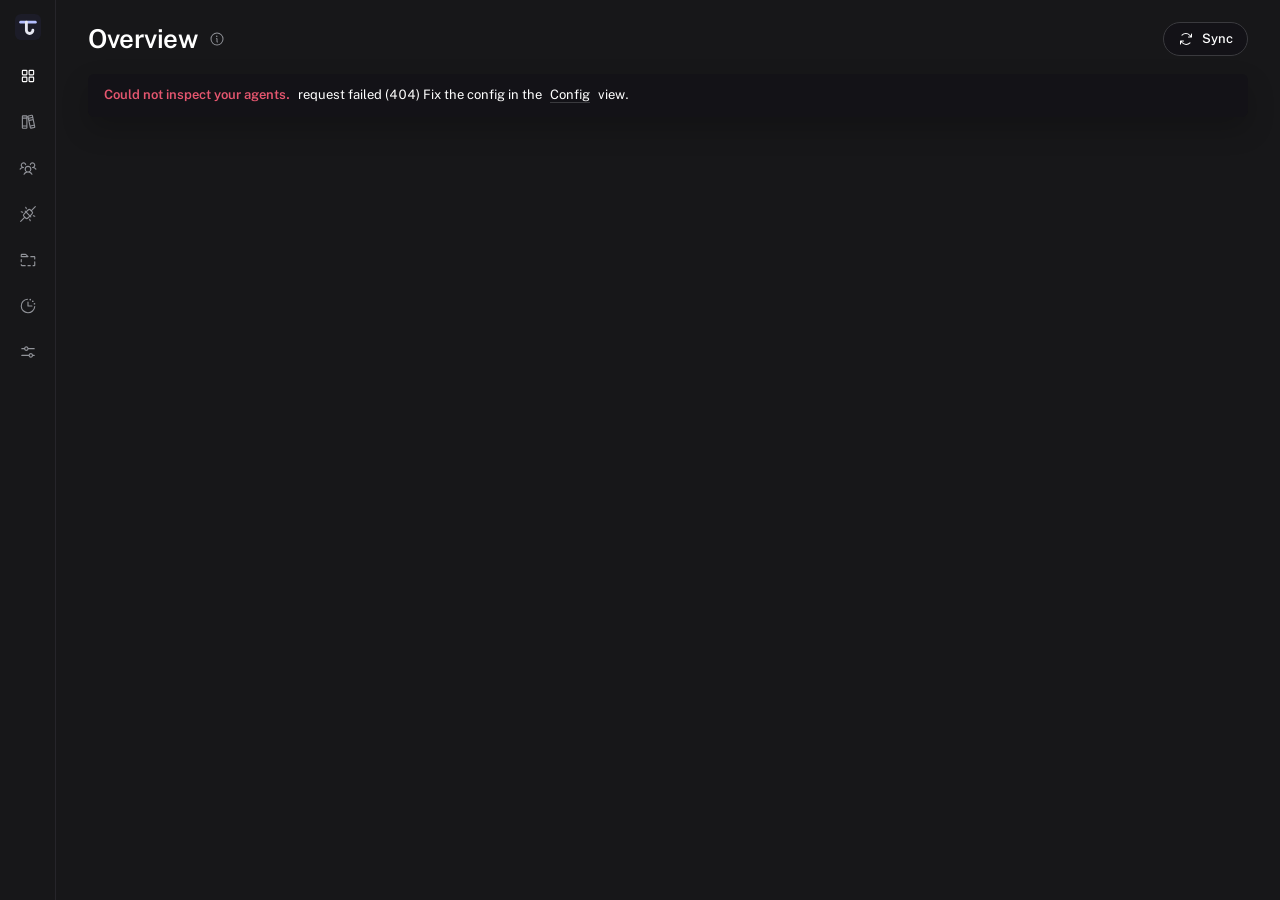
==== commit 4f94fb8a: "View: dark style with icons, health rings and alert cards" ====
--- a/internal/app/web/index.html
+++ b/internal/app/web/index.html
@@ -22,6 +22,38 @@
     <symbol id="i-config" viewBox="0 0 256 256"><path fill="currentColor" d="M40,88H73a32,32,0,0,0,62,0h81a8,8,0,0,0,0-16H135a32,32,0,0,0-62,0H40a8,8,0,0,0,0,16Zm64-24A16,16,0,1,1,88,80,16,16,0,0,1,104,64ZM216,168H199a32,32,0,0,0-62,0H40a8,8,0,0,0,0,16h97a32,32,0,0,0,62,0h17a8,8,0,0,0,0-16Zm-48,24a16,16,0,1,1,16-16A16,16,0,0,1,168,192Z"/></symbol>
     <symbol id="i-menu" viewBox="0 0 256 256"><path fill="currentColor" d="M224,128a8,8,0,0,1-8,8H40a8,8,0,0,1,0-16H216A8,8,0,0,1,224,128ZM40,72H216a8,8,0,0,0,0-16H40a8,8,0,0,0,0,16ZM216,184H40a8,8,0,0,0,0,16H216a8,8,0,0,0,0-16Z"/></symbol>
     <symbol id="i-out" viewBox="0 0 256 256"><path fill="currentColor" d="M224,104a8,8,0,0,1-16,0V59.32l-66.33,66.34a8,8,0,0,1-11.32-11.32L196.68,48H152a8,8,0,0,1,0-16h64a8,8,0,0,1,8,8Zm-40,24a8,8,0,0,0-8,8v72H48V80h72a8,8,0,0,0,0-16H48A16,16,0,0,0,32,80V208a16,16,0,0,0,16,16H176a16,16,0,0,0,16-16V136A8,8,0,0,0,184,128Z"/></symbol>
+    <symbol id="i-laptop" viewBox="0 0 256 256"><path fill="currentColor" d="M232,168h-8V72a24,24,0,0,0-24-24H56A24,24,0,0,0,32,72v96H24a8,8,0,0,0-8,8v16a24,24,0,0,0,24,24H216a24,24,0,0,0,24-24V176A8,8,0,0,0,232,168ZM48,72a8,8,0,0,1,8-8H200a8,8,0,0,1,8,8v96H48ZM224,192a8,8,0,0,1-8,8H40a8,8,0,0,1-8-8v-8H224ZM152,88a8,8,0,0,1-8,8H112a8,8,0,0,1,0-16h32A8,8,0,0,1,152,88Z"/></symbol>
+    <symbol id="i-ok" viewBox="0 0 256 256"><path fill="currentColor" d="M173.66,98.34a8,8,0,0,1,0,11.32l-56,56a8,8,0,0,1-11.32,0l-24-24a8,8,0,0,1,11.32-11.32L112,148.69l50.34-50.35A8,8,0,0,1,173.66,98.34ZM232,128A104,104,0,1,1,128,24,104.11,104.11,0,0,1,232,128Zm-16,0a88,88,0,1,0-88,88A88.1,88.1,0,0,0,216,128Z"/></symbol>
+    <symbol id="i-fail" viewBox="0 0 256 256"><path fill="currentColor" d="M165.66,101.66,139.31,128l26.35,26.34a8,8,0,0,1-11.32,11.32L128,139.31l-26.34,26.35a8,8,0,0,1-11.32-11.32L116.69,128,90.34,101.66a8,8,0,0,1,11.32-11.32L128,116.69l26.34-26.35a8,8,0,0,1,11.32,11.32ZM232,128A104,104,0,1,1,128,24,104.11,104.11,0,0,1,232,128Zm-16,0a88,88,0,1,0-88,88A88.1,88.1,0,0,0,216,128Z"/></symbol>
+    <symbol id="i-warn" viewBox="0 0 256 256"><path fill="currentColor" d="M128,24A104,104,0,1,0,232,128,104.11,104.11,0,0,0,128,24Zm0,192a88,88,0,1,1,88-88A88.1,88.1,0,0,1,128,216Zm-8-80V80a8,8,0,0,1,16,0v56a8,8,0,0,1-16,0Zm20,36a12,12,0,1,1-12-12A12,12,0,0,1,140,172Z"/></symbol>
+    <symbol id="i-pause" viewBox="0 0 256 256"><path fill="currentColor" d="M128,24A104,104,0,1,0,232,128,104.11,104.11,0,0,0,128,24Zm0,192a88,88,0,1,1,88-88A88.1,88.1,0,0,1,128,216ZM112,96v64a8,8,0,0,1-16,0V96a8,8,0,0,1,16,0Zm48,0v64a8,8,0,0,1-16,0V96a8,8,0,0,1,16,0Z"/></symbol>
+    <symbol id="i-idle" viewBox="0 0 256 256"><path fill="currentColor" d="M96.26,37.05A8,8,0,0,1,102,27.29a104.11,104.11,0,0,1,52,0,8,8,0,0,1-2,15.75,8.15,8.15,0,0,1-2-.26,88.09,88.09,0,0,0-44,0A8,8,0,0,1,96.26,37.05ZM53.79,55.14a104.05,104.05,0,0,0-26,45,8,8,0,0,0,15.42,4.27,88,88,0,0,1,22-38.09A8,8,0,0,0,53.79,55.14ZM43.21,151.55a8,8,0,1,0-15.42,4.28,104.12,104.12,0,0,0,26,45,8,8,0,0,0,11.41-11.22A88.14,88.14,0,0,1,43.21,151.55ZM150,213.22a88,88,0,0,1-44,0,8,8,0,1,0-4,15.49,104.11,104.11,0,0,0,52,0,8,8,0,0,0-4-15.49ZM222.65,146a8,8,0,0,0-9.85,5.58,87.91,87.91,0,0,1-22,38.08,8,8,0,1,0,11.42,11.21,104,104,0,0,0,26-45A8,8,0,0,0,222.65,146Zm-9.86-41.54a8,8,0,0,0,15.42-4.28,104,104,0,0,0-26-45,8,8,0,1,0-11.41,11.22A88,88,0,0,1,212.79,104.45Z"/></symbol>
+    <symbol id="i-loop" viewBox="0 0 256 256"><path fill="currentColor" d="M224,48V96a8,8,0,0,1-8,8H168a8,8,0,0,1,0-16h28.69L182.06,73.37a79.56,79.56,0,0,0-56.13-23.43h-.45A79.52,79.52,0,0,0,69.59,72.71,8,8,0,0,1,58.41,61.27a96,96,0,0,1,135,.79L208,76.69V48a8,8,0,0,1,16,0ZM186.41,183.29a80,80,0,0,1-112.47-.66L59.31,168H88a8,8,0,0,0,0-16H40a8,8,0,0,0-8,8v48a8,8,0,0,0,16,0V179.31l14.63,14.63A95.43,95.43,0,0,0,130,222.06h.53a95.36,95.36,0,0,0,67.07-27.33,8,8,0,0,0-11.18-11.44Z"/></symbol>
+    <symbol id="i-refresh" viewBox="0 0 256 256"><path fill="currentColor" d="M240,56v48a8,8,0,0,1-8,8H184a8,8,0,0,1,0-16H211.4L184.81,71.64l-.25-.24a80,80,0,1,0-1.67,114.78,8,8,0,0,1,11,11.63A95.44,95.44,0,0,1,128,224h-1.32A96,96,0,1,1,195.75,60L224,85.8V56a8,8,0,1,1,16,0Z"/></symbol>
+    <symbol id="i-file-x" viewBox="0 0 256 256"><path fill="currentColor" d="M213.66,82.34l-56-56A8,8,0,0,0,152,24H56A16,16,0,0,0,40,40V216a16,16,0,0,0,16,16H200a16,16,0,0,0,16-16V88A8,8,0,0,0,213.66,82.34ZM160,51.31,188.69,80H160ZM200,216H56V40h88V88a8,8,0,0,0,8,8h48V216Zm-42.34-82.34L139.31,152l18.35,18.34a8,8,0,0,1-11.32,11.32L128,163.31l-18.34,18.35a8,8,0,0,1-11.32-11.32L116.69,152,98.34,133.66a8,8,0,0,1,11.32-11.32L128,140.69l18.34-18.35a8,8,0,0,1,11.32,11.32Z"/></symbol>
+    <symbol id="i-alarm" viewBox="0 0 256 256"><path fill="currentColor" d="M128,40a96,96,0,1,0,96,96A96.11,96.11,0,0,0,128,40Zm0,176a80,80,0,1,1,80-80A80.09,80.09,0,0,1,128,216ZM61.66,37.66l-32,32A8,8,0,0,1,18.34,58.34l32-32A8,8,0,0,1,61.66,37.66Zm176,32a8,8,0,0,1-11.32,0l-32-32a8,8,0,0,1,11.32-11.32l32,32A8,8,0,0,1,237.66,69.66ZM184,128a8,8,0,0,1,0,16H128a8,8,0,0,1-8-8V80a8,8,0,0,1,16,0v48Z"/></symbol>
+    <symbol id="i-key" viewBox="0 0 256 256"><path fill="currentColor" d="M216.57,39.43A80,80,0,0,0,83.91,120.78L28.69,176A15.86,15.86,0,0,0,24,187.31V216a16,16,0,0,0,16,16H72a8,8,0,0,0,8-8V208H96a8,8,0,0,0,8-8V184h16a8,8,0,0,0,5.66-2.34l9.56-9.57A79.73,79.73,0,0,0,160,176h.1A80,80,0,0,0,216.57,39.43ZM224,98.1c-1.09,34.09-29.75,61.86-63.89,61.9H160a63.7,63.7,0,0,1-23.65-4.51,8,8,0,0,0-8.84,1.68L116.69,168H96a8,8,0,0,0-8,8v16H72a8,8,0,0,0-8,8v16H40V187.31l58.83-58.82a8,8,0,0,0,1.68-8.84A63.72,63.72,0,0,1,96,95.92c0-34.14,27.81-62.8,61.9-63.89A64,64,0,0,1,224,98.1ZM192,76a12,12,0,1,1-12-12A12,12,0,0,1,192,76Z"/></symbol>
+    <symbol id="i-launchd" viewBox="0 0 256 256"><path fill="currentColor" d="M223.85,47.12a16,16,0,0,0-15-15c-12.58-.75-44.73.4-71.41,27.07L132.69,64H74.36A15.91,15.91,0,0,0,63,68.68L28.7,103a16,16,0,0,0,9.07,27.16l38.47,5.37,44.21,44.21,5.37,38.49a15.94,15.94,0,0,0,10.78,12.92,16.11,16.11,0,0,0,5.1.83A15.91,15.91,0,0,0,153,227.3L187.32,193A15.91,15.91,0,0,0,192,181.64V123.31l4.77-4.77C223.45,91.86,224.6,59.71,223.85,47.12ZM74.36,80h42.33L77.16,119.52,40,114.34Zm74.41-9.45a76.65,76.65,0,0,1,59.11-22.47,76.46,76.46,0,0,1-22.42,59.16L128,164.68,91.32,128ZM176,181.64,141.67,216l-5.19-37.17L176,139.31Zm-74.16,9.5C97.34,201,82.29,224,40,224a8,8,0,0,1-8-8c0-42.29,23-57.34,32.86-61.85a8,8,0,0,1,6.64,14.56c-6.43,2.93-20.62,12.36-23.12,38.91,26.55-2.5,36-16.69,38.91-23.12a8,8,0,1,1,14.56,6.64Z"/></symbol>
+    <symbol id="i-crontab" viewBox="0 0 256 256"><path fill="currentColor" d="M128,24A104,104,0,1,0,232,128,104.11,104.11,0,0,0,128,24Zm0,192a88,88,0,1,1,88-88A88.1,88.1,0,0,1,128,216Zm64-88a8,8,0,0,1-8,8H128a8,8,0,0,1-8-8V72a8,8,0,0,1,16,0v48h48A8,8,0,0,1,192,128Z"/></symbol>
+    <symbol id="i-robot" viewBox="0 0 256 256"><path fill="currentColor" d="M200,48H136V16a8,8,0,0,0-16,0V48H56A32,32,0,0,0,24,80V192a32,32,0,0,0,32,32H200a32,32,0,0,0,32-32V80A32,32,0,0,0,200,48Zm16,144a16,16,0,0,1-16,16H56a16,16,0,0,1-16-16V80A16,16,0,0,1,56,64H200a16,16,0,0,1,16,16Zm-52-56H92a28,28,0,0,0,0,56h72a28,28,0,0,0,0-56Zm-24,16v24H116V152ZM80,164a12,12,0,0,1,12-12h8v24H92A12,12,0,0,1,80,164Zm84,12h-8V152h8a12,12,0,0,1,0,24ZM72,108a12,12,0,1,1,12,12A12,12,0,0,1,72,108Zm88,0a12,12,0,1,1,12,12A12,12,0,0,1,160,108Z"/></symbol>
+    <symbol id="i-terminal" viewBox="0 0 256 256"><path fill="currentColor" d="M128,128a8,8,0,0,1-3,6.25l-40,32a8,8,0,1,1-10-12.5L107.19,128,75,102.25a8,8,0,1,1,10-12.5l40,32A8,8,0,0,1,128,128Zm48,24H136a8,8,0,0,0,0,16h40a8,8,0,0,0,0-16Zm56-96V200a16,16,0,0,1-16,16H40a16,16,0,0,1-16-16V56A16,16,0,0,1,40,40H216A16,16,0,0,1,232,56ZM216,200V56H40V200H216Z"/></symbol>
+    <symbol id="i-app" viewBox="0 0 256 256"><path fill="currentColor" d="M216,40H40A16,16,0,0,0,24,56V200a16,16,0,0,0,16,16H216a16,16,0,0,0,16-16V56A16,16,0,0,0,216,40Zm0,160H40V56H216V200ZM80,84A12,12,0,1,1,68,72,12,12,0,0,1,80,84Zm40,0a12,12,0,1,1-12-12A12,12,0,0,1,120,84Z"/></symbol>
+    <symbol id="i-cloud" viewBox="0 0 256 256"><path fill="currentColor" d="M160,40A88.09,88.09,0,0,0,81.29,88.67,64,64,0,1,0,72,216h88a88,88,0,0,0,0-176Zm0,160H72a48,48,0,0,1,0-96c1.1,0,2.2,0,3.29.11A88,88,0,0,0,72,128a8,8,0,0,0,16,0,72,72,0,1,1,72,72Z"/></symbol>
+    <symbol id="i-gear" viewBox="0 0 256 256"><path fill="currentColor" d="M128,80a48,48,0,1,0,48,48A48.05,48.05,0,0,0,128,80Zm0,80a32,32,0,1,1,32-32A32,32,0,0,1,128,160Zm109.94-52.79a8,8,0,0,0-3.89-5.4l-29.83-17-.12-33.62a8,8,0,0,0-2.83-6.08,111.91,111.91,0,0,0-36.72-20.67,8,8,0,0,0-6.46.59L128,41.85,97.88,25a8,8,0,0,0-6.47-.6A112.1,112.1,0,0,0,54.73,45.15a8,8,0,0,0-2.83,6.07l-.15,33.65-29.83,17a8,8,0,0,0-3.89,5.4,106.47,106.47,0,0,0,0,41.56,8,8,0,0,0,3.89,5.4l29.83,17,.12,33.62a8,8,0,0,0,2.83,6.08,111.91,111.91,0,0,0,36.72,20.67,8,8,0,0,0,6.46-.59L128,214.15,158.12,231a7.91,7.91,0,0,0,3.9,1,8.09,8.09,0,0,0,2.57-.42,112.1,112.1,0,0,0,36.68-20.73,8,8,0,0,0,2.83-6.07l.15-33.65,29.83-17a8,8,0,0,0,3.89-5.4A106.47,106.47,0,0,0,237.94,107.21Zm-15,34.91-28.57,16.25a8,8,0,0,0-3,3c-.58,1-1.19,2.06-1.81,3.06a7.94,7.94,0,0,0-1.22,4.21l-.15,32.25a95.89,95.89,0,0,1-25.37,14.3L134,199.13a8,8,0,0,0-3.91-1h-.19c-1.21,0-2.43,0-3.64,0a8.08,8.08,0,0,0-4.1,1l-28.84,16.1A96,96,0,0,1,67.88,201l-.11-32.2a8,8,0,0,0-1.22-4.22c-.62-1-1.23-2-1.8-3.06a8.09,8.09,0,0,0-3-3.06l-28.6-16.29a90.49,90.49,0,0,1,0-28.26L61.67,97.63a8,8,0,0,0,3-3c.58-1,1.19-2.06,1.81-3.06a7.94,7.94,0,0,0,1.22-4.21l.15-32.25a95.89,95.89,0,0,1,25.37-14.3L122,56.87a8,8,0,0,0,4.1,1c1.21,0,2.43,0,3.64,0a8.08,8.08,0,0,0,4.1-1l28.84-16.1A96,96,0,0,1,188.12,55l.11,32.2a8,8,0,0,0,1.22,4.22c.62,1,1.23,2,1.8,3.06a8.09,8.09,0,0,0,3,3.06l28.6,16.29A90.49,90.49,0,0,1,222.9,142.12Z"/></symbol>
+    <symbol id="i-timer" viewBox="0 0 256 256"><path fill="currentColor" d="M128,40a96,96,0,1,0,96,96A96.11,96.11,0,0,0,128,40Zm0,176a80,80,0,1,1,80-80A80.09,80.09,0,0,1,128,216ZM173.66,90.34a8,8,0,0,1,0,11.32l-40,40a8,8,0,0,1-11.32-11.32l40-40A8,8,0,0,1,173.66,90.34ZM96,16a8,8,0,0,1,8-8h48a8,8,0,0,1,0,16H104A8,8,0,0,1,96,16Z"/></symbol>
+    <symbol id="i-plug" viewBox="0 0 256 256"><path fill="currentColor" d="M237.66,66.34a8,8,0,0,0-11.32,0L192,100.69,155.31,64l34.35-34.34a8,8,0,1,0-11.32-11.32L144,52.69,117.66,26.34a8,8,0,0,0-11.32,11.32L112.69,44l-53,53a40,40,0,0,0,0,56.57l15.71,15.71L26.34,218.34a8,8,0,0,0,11.32,11.32l49.09-49.09,15.71,15.71a40,40,0,0,0,56.57,0l53-53,6.34,6.35a8,8,0,0,0,11.32-11.32L203.31,112l34.35-34.34A8,8,0,0,0,237.66,66.34ZM147.72,185a24,24,0,0,1-33.95,0L71,142.23a24,24,0,0,1,0-33.95l53-53L200.69,132Z"/></symbol>
+    <symbol id="i-commit" viewBox="0 0 256 256"><path fill="currentColor" d="M248,120H183.42a56,56,0,0,0-110.84,0H8a8,8,0,0,0,0,16H72.58a56,56,0,0,0,110.84,0H248a8,8,0,0,0,0-16ZM128,168a40,40,0,1,1,40-40A40,40,0,0,1,128,168Z"/></symbol>
+    <symbol id="i-link" viewBox="0 0 256 256"><path fill="currentColor" d="M165.66,90.34a8,8,0,0,1,0,11.32l-64,64a8,8,0,0,1-11.32-11.32l64-64A8,8,0,0,1,165.66,90.34ZM215.6,40.4a56,56,0,0,0-79.2,0L106.34,70.45a8,8,0,0,0,11.32,11.32l30.06-30a40,40,0,0,1,56.57,56.56l-30.07,30.06a8,8,0,0,0,11.31,11.32L215.6,119.6a56,56,0,0,0,0-79.2ZM138.34,174.22l-30.06,30.06a40,40,0,1,1-56.56-56.57l30.05-30.05a8,8,0,0,0-11.32-11.32L40.4,136.4a56,56,0,0,0,79.2,79.2l30.06-30.07a8,8,0,0,0-11.32-11.31Z"/></symbol>
+    <symbol id="i-folder" viewBox="0 0 256 256"><path fill="currentColor" d="M216,72H130.67L102.93,51.2a16.12,16.12,0,0,0-9.6-3.2H40A16,16,0,0,0,24,64V200a16,16,0,0,0,16,16H216.89A15.13,15.13,0,0,0,232,200.89V88A16,16,0,0,0,216,72Zm0,128H40V64H93.33L123.2,86.4A8,8,0,0,0,128,88h88Z"/></symbol>
+    <symbol id="i-github" viewBox="0 0 256 256"><path fill="currentColor" d="M208.31,75.68A59.78,59.78,0,0,0,202.93,28,8,8,0,0,0,196,24a59.75,59.75,0,0,0-48,24H124A59.75,59.75,0,0,0,76,24a8,8,0,0,0-6.93,4,59.78,59.78,0,0,0-5.38,47.68A58.14,58.14,0,0,0,56,104v8a56.06,56.06,0,0,0,48.44,55.47A39.8,39.8,0,0,0,96,192v8H72a24,24,0,0,1-24-24A40,40,0,0,0,8,136a8,8,0,0,0,0,16,24,24,0,0,1,24,24,40,40,0,0,0,40,40H96v16a8,8,0,0,0,16,0V192a24,24,0,0,1,48,0v40a8,8,0,0,0,16,0V192a39.8,39.8,0,0,0-8.44-24.53A56.06,56.06,0,0,0,216,112v-8A58.14,58.14,0,0,0,208.31,75.68ZM200,112a40,40,0,0,1-40,40H112a40,40,0,0,1-40-40v-8a41.74,41.74,0,0,1,6.9-22.48A8,8,0,0,0,80,73.83a43.81,43.81,0,0,1,.79-33.58,43.88,43.88,0,0,1,32.32,20.06A8,8,0,0,0,119.82,64h32.35a8,8,0,0,0,6.74-3.69,43.87,43.87,0,0,1,32.32-20.06A43.81,43.81,0,0,1,192,73.83a8.09,8.09,0,0,0,1,7.65A41.72,41.72,0,0,1,200,104Z"/></symbol>
+    <symbol id="i-play" viewBox="0 0 256 256"><path fill="currentColor" d="M232.4,114.49,88.32,26.35a16,16,0,0,0-16.2-.3A15.86,15.86,0,0,0,64,39.87V216.13A15.94,15.94,0,0,0,80,232a16.07,16.07,0,0,0,8.36-2.35L232.4,141.51a15.81,15.81,0,0,0,0-27ZM80,215.94V40l143.83,88Z"/></symbol>
+    <symbol id="i-stop" viewBox="0 0 256 256"><path fill="currentColor" d="M128,24A104,104,0,1,0,232,128,104.11,104.11,0,0,0,128,24Zm0,192a88,88,0,1,1,88-88A88.1,88.1,0,0,1,128,216ZM160,88H96a8,8,0,0,0-8,8v64a8,8,0,0,0,8,8h64a8,8,0,0,0,8-8V96A8,8,0,0,0,160,88Zm-8,64H104V104h48Z"/></symbol>
+    <symbol id="i-signout" viewBox="0 0 256 256"><path fill="currentColor" d="M120,216a8,8,0,0,1-8,8H48a8,8,0,0,1-8-8V40a8,8,0,0,1,8-8h64a8,8,0,0,1,0,16H56V208h56A8,8,0,0,1,120,216Zm109.66-93.66-40-40a8,8,0,0,0-11.32,11.32L204.69,120H112a8,8,0,0,0,0,16h92.69l-26.35,26.34a8,8,0,0,0,11.32,11.32l40-40A8,8,0,0,0,229.66,122.34Z"/></symbol>
+    <symbol id="i-bolt" viewBox="0 0 256 256"><path fill="currentColor" d="M215.79,118.17a8,8,0,0,0-5-5.66L153.18,90.9l14.66-73.33a8,8,0,0,0-13.69-7l-112,120a8,8,0,0,0,3,13l57.63,21.61L88.16,238.43a8,8,0,0,0,13.69,7l112-120A8,8,0,0,0,215.79,118.17ZM109.37,214l10.47-52.38a8,8,0,0,0-5-9.06L62,132.71l84.62-90.66L136.16,94.43a8,8,0,0,0,5,9.06l52.8,19.8Z"/></symbol>
+    <symbol id="i-info" viewBox="0 0 256 256"><path fill="currentColor" d="M128,24A104,104,0,1,0,232,128,104.11,104.11,0,0,0,128,24Zm0,192a88,88,0,1,1,88-88A88.1,88.1,0,0,1,128,216Zm16-40a8,8,0,0,1-8,8,16,16,0,0,1-16-16V128a8,8,0,0,1,0-16,16,16,0,0,1,16,16v40A8,8,0,0,1,144,176ZM112,84a12,12,0,1,1,12,12A12,12,0,0,1,112,84Z"/></symbol>
+    <symbol id="i-search" viewBox="0 0 256 256"><path fill="currentColor" d="M229.66,218.34l-50.07-50.06a88.11,88.11,0,1,0-11.31,11.31l50.06,50.07a8,8,0,0,0,11.32-11.32ZM40,112a72,72,0,1,1,72,72A72.08,72.08,0,0,1,40,112Z"/></symbol>
+    <symbol id="i-drift" viewBox="0 0 256 256"><path fill="currentColor" d="M213.66,181.66l-32,32a8,8,0,0,1-11.32-11.32L188.69,184H48a8,8,0,0,1,0-16H188.69l-18.35-18.34a8,8,0,0,1,11.32-11.32l32,32A8,8,0,0,1,213.66,181.66Zm-139.32-64a8,8,0,0,0,11.32-11.32L67.31,88H208a8,8,0,0,0,0-16H67.31L85.66,53.66A8,8,0,0,0,74.34,42.34l-32,32a8,8,0,0,0,0,11.32Z"/></symbol>
+    <symbol id="i-minus" viewBox="0 0 256 256"><path fill="currentColor" d="M176,128a8,8,0,0,1-8,8H88a8,8,0,0,1,0-16h80A8,8,0,0,1,176,128Zm56,0A104,104,0,1,1,128,24,104.11,104.11,0,0,1,232,128Zm-16,0a88,88,0,1,0-88,88A88.1,88.1,0,0,0,216,128Z"/></symbol>
   </svg>
 
   <div class="app">
@@ -46,8 +78,9 @@
     </aside>
 
     <header class="topbar">
-      <p class="crumb" id="crumb"></p>
+      <h1 class="page-title"><span id="crumb"></span><span id="help" class="help" tabindex="0" role="note"><svg aria-hidden="true"><use href="#i-info"/></svg></span></h1>
       <div class="top-actions">
+        <div id="view-actions" class="view-actions"></div>
         <button id="open-sync" class="sync-button" type="button"><svg aria-hidden="true"><use href="#i-sync"/></svg><span id="sync-label">Sync</span></button>
       </div>
     </header>
--- a/internal/app/web/style.css
+++ b/internal/app/web/style.css
@@ -1,43 +1,44 @@
-/* Achromatic ledger. Open-plane shell: a 256px labelled sidebar on a blue-grey ledger ground, no top bar (a breadcrumb row instead), white panels with a 1px edge.
-   Ink chrome with a near-black primary; the one hue, #1d5fbf, goes only on the run marks of "Next 24 hours". Grid: 256 + fluid canvas, 32px gutter, one 12px gap. */
-@font-face { font-family: "Geist"; src: url("./fonts/geist-sans-latin-400-normal.woff2") format("woff2"); font-weight: 400; font-display: swap; }
-@font-face { font-family: "Geist"; src: url("./fonts/geist-sans-latin-500-normal.woff2") format("woff2"); font-weight: 500 600; font-display: swap; }
-@font-face { font-family: "Geist"; src: url("./fonts/geist-sans-latin-700-normal.woff2") format("woff2"); font-weight: 700; font-display: swap; }
-@font-face { font-family: "Geist Mono"; src: url("./fonts/geist-mono-latin-400-normal.woff2") format("woff2"); font-weight: 400; font-display: swap; }
+/* Data terminal. A 56px icon rail on a #171719 ground; cards a step darker than the ground, lifted by one soft shadow instead of a border.
+   Every figure in IBM Plex Mono so counts and times stack; the text is Public Sans at 13px. Every selection is the same 1px #4a8ad6 line, as wide or as tall as what it marks.
+   Pictures before words: rings for shares of a whole, dots for each agent cell, one outline icon per kind of thing, and the explanation behind an info mark. */
+@font-face { font-family: "Public Sans"; src: url("./fonts/public-sans-latin-400-normal.woff2") format("woff2"); font-weight: 400; font-display: swap; }
+@font-face { font-family: "Public Sans"; src: url("./fonts/public-sans-latin-500-normal.woff2") format("woff2"); font-weight: 500; font-display: swap; }
+@font-face { font-family: "Public Sans"; src: url("./fonts/public-sans-latin-600-normal.woff2") format("woff2"); font-weight: 600; font-display: swap; }
+@font-face { font-family: "Public Sans"; src: url("./fonts/public-sans-latin-700-normal.woff2") format("woff2"); font-weight: 700; font-display: swap; }
+@font-face { font-family: "IBM Plex Mono"; src: url("./fonts/ibm-plex-mono-latin-400-normal.woff2") format("woff2"); font-weight: 400; font-display: swap; }
+@font-face { font-family: "IBM Plex Mono"; src: url("./fonts/ibm-plex-mono-latin-500-normal.woff2") format("woff2"); font-weight: 500; font-display: swap; }
 :root {
-  color-scheme: light;
-  --app-bg: #f2f4f7; --side-bg: #f2f4f7; --top-bg: transparent; --canvas-bg: transparent;
-  --surface: #ffffff; --raised: #f4f5f7; --active: #e3e6ea;
-  --border: #e3e6ea; --rule: #eef0f2; --control: #cfd3d8;
-  --text: #0a0a0a; --muted: #565a61; --faint: #63676e;
-  --primary: #141414; --primary-ink: #ffffff; --focus: #1d5fbf;
-  --data: #1d5fbf; --switch-on: #141414;
-  --positive: #2e7d32; --negative: #c4242a; --warning: #92400e;
-  --pill-positive-bg: #dcfae5; --pill-positive-ink: #04250e;
-  --pill-negative-bg: #ffedea; --pill-negative-ink: #831c1e;
-  --pill-warning-bg: #fffbeb; --pill-warning-ink: #92400e;
-  --pill-neutral-bg: #eeeff1; --pill-neutral-ink: #3d3d3d;
-  --code-bg: #111214; --code-text: #e8e9eb;
-  --float-shadow: 0 8px 24px rgba(10, 10, 10, .08);
-  --radius-card: 8px; --radius-control: 6px; --radius-chip: 4px;
-  --gap: 12px; --pad: 32px; --card-pad: 20px;
-  --row-height: 44px; --control-height: 36px; --sidebar-width: 256px;
-  --font: "Geist", ui-sans-serif, system-ui, sans-serif;
-  --font-mono: "Geist Mono", ui-monospace, monospace;
-  --figure-font: var(--font);
-  --fs-title: 24px; --fs-section: 16px; --fs-kpi: 30px; --fs-body: 14px; --fs-small: 12px; --kpi-weight: 400;
+  color-scheme: dark;
+  --ground: #171719; --surface: #131217; --raised: #212023;
+  --border: #26252a; --rule: #1f1e23; --control: #3a3a3e;
+  --text: #ffffff; --muted: #b4b4b8; --faint: #919399;
+  --primary: #ffffff; --primary-ink: #0b0b0c; --focus: #4a8ad6; --line: #4a8ad6;
+  --data: #e9e9ec; --switch-on: #f2f2f3; --idle: #6e7076;
+  --positive: #44a282; --negative: #e5566f; --warning: #d9a441;
+  --pill-positive-bg: #1b2828; --pill-positive-ink: #5fc39c;
+  --pill-negative-bg: #2c1a20; --pill-negative-ink: #f07a8e;
+  --pill-warning-bg: #2a2416; --pill-warning-ink: #d9a441;
+  --pill-neutral-bg: #212023; --pill-neutral-ink: #bdbdc0;
+  --code-bg: #0d0d10; --code-text: #e6e6e8;
+  --float-shadow: 0 12px 28px rgba(0, 0, 0, .45);
+  --card-shadow: 0 12px 28px rgba(0, 0, 0, .2);
+  --radius-card: 6px; --radius-control: 999px; --radius-chip: 4px;
+  --gap: 24px; --pad: 32px; --card-pad: 20px;
+  --row-height: 42px; --control-height: 34px; --sidebar-width: 56px;
+  --font: "Public Sans", ui-sans-serif, system-ui, sans-serif;
+  --font-mono: "IBM Plex Mono", ui-monospace, monospace;
+  --fs-title: 26px; --fs-section: 16px; --fs-kpi: 22px; --fs-body: 13px; --fs-small: 12px;
 }
 
 /* ---------- base ---------- */
 * { box-sizing: border-box; }
 html { -webkit-text-size-adjust: 100%; }
-body { margin: 0; min-width: 320px; background: var(--app-bg); color: var(--text); font: 400 var(--fs-body)/1.45 var(--font); -webkit-font-smoothing: antialiased; }
+body { margin: 0; min-width: 320px; background: var(--ground); color: var(--text); font: 400 var(--fs-body)/1.45 var(--font); font-variant-numeric: tabular-nums; -webkit-font-smoothing: antialiased; }
 [hidden] { display: none !important; }
 .sprite { position: absolute; width: 0; height: 0; overflow: hidden; }
 a { color: var(--text); text-decoration: underline; text-decoration-color: var(--control); text-underline-offset: 3px; }
 a:hover { text-decoration-color: currentColor; }
 h1, h2, h3 { margin: 0; font-family: var(--font); text-wrap: balance; }
-h1 { font-size: var(--fs-title); font-weight: 600; letter-spacing: -.01em; line-height: 1.25; }
 h2 { font-size: var(--fs-section); font-weight: 600; line-height: 1.3; }
 h3 { font-size: var(--fs-section); font-weight: 600; }
 p { margin: 0; }
@@ -46,7 +47,9 @@
 .faint { color: var(--faint); }
 .nowrap { white-space: nowrap; }
 .num { font-variant-numeric: tabular-nums; text-align: right; }
+.fig, .num, .stamp, .count, .strip-hour, .strip-now, .strip-later { font-family: var(--font-mono); font-variant-numeric: tabular-nums; }
 .eyebrow { color: var(--faint); font-size: var(--fs-small); }
+.bad { color: var(--negative); }
 
 button, input, textarea, select { font: inherit; color: inherit; }
 button { display: inline-flex; align-items: center; justify-content: center; gap: 8px; min-height: var(--control-height); padding: 0 14px; border: 1px solid var(--control); border-radius: var(--radius-control); background: var(--surface); color: var(--text); font-weight: 500; cursor: pointer; white-space: nowrap; transition: background .12s ease, border-color .12s ease, color .12s ease; }
@@ -60,89 +63,202 @@
 :focus-visible { outline: 2px solid var(--focus); outline-offset: 2px; }
 svg { width: 16px; height: 16px; flex: none; }
 .icon-button { width: var(--control-height); padding: 0; }
-
-/* ---------- shell ---------- */
+.spinning svg { animation: spin 1s linear infinite; }
+@keyframes spin { to { transform: rotate(360deg); } }
+
+/* ---------- shell: icon rail, title row ---------- */
 .app { display: grid; grid-template-columns: var(--sidebar-width) minmax(0, 1fr); grid-template-rows: auto 1fr; min-height: 100vh; }
-.side { grid-row: 1 / -1; position: sticky; top: 0; height: 100vh; display: flex; flex-direction: column; gap: 20px; padding: 16px 12px; background: var(--side-bg); overflow-y: auto; }
-.side-head { display: grid; gap: 4px; padding: 4px 8px 0; }
+.side { grid-row: 1 / -1; position: sticky; top: 0; height: 100vh; display: flex; flex-direction: column; align-items: center; gap: 16px; padding: 14px 0; border-right: 1px solid var(--border); overflow-y: auto; }
+.side-head { display: grid; justify-items: center; }
 .brand { display: inline-flex; align-items: center; gap: 10px; color: var(--text); font-weight: 600; font-size: 15px; text-decoration: none; }
-.mark { width: 22px; height: 22px; }
-.scope { color: var(--faint); font: 12px/1.4 var(--font-mono); overflow-wrap: anywhere; }
+.mark { width: 26px; height: 26px; }
+.sr, .brand span, .scope, .tabs .label, .menu summary .label { position: absolute; width: 1px; height: 1px; overflow: hidden; clip: rect(0 0 0 0); white-space: nowrap; }
 .nav-toggle { display: none; }
-.tabs { display: grid; gap: 2px; }
-.tabs a { display: flex; align-items: center; gap: 10px; min-height: 32px; padding: 0 10px; border-radius: var(--radius-control); color: var(--muted); text-decoration: none; font-size: 14px; }
-.tabs a:hover { color: var(--text); background: var(--raised); }
-.tabs a[aria-current="page"] { color: var(--text); background: var(--active); font-weight: 500; }
-.tabs .ico { width: 16px; height: 16px; }
-.tabs .label { flex: 1; min-width: 0; }
-.count { color: var(--faint); font-size: 12px; font-variant-numeric: tabular-nums; }
-.count:empty { display: none; }
-.count.alert { color: var(--negative); font-weight: 600; }
+.tabs { display: grid; gap: 6px; }
+.tabs a { position: relative; display: flex; align-items: center; justify-content: center; width: 40px; height: 40px; color: var(--faint); text-decoration: none; }
+.tabs a:hover, .tabs a[aria-current="page"] { color: var(--text); }
+.tabs a[aria-current="page"]::after { content: ""; position: absolute; right: -8px; top: 10px; bottom: 10px; width: 1px; background: var(--line); }
+.tabs .ico { width: 18px; height: 18px; }
+.tabs .count { display: none; }
+.tabs .count.alert { display: block; position: absolute; top: 1px; right: -2px; min-width: 16px; padding: 0 3px; border-radius: 99px; background: var(--pill-negative-bg); color: var(--pill-negative-ink); font-size: 11px; line-height: 16px; text-align: center; }
 .side-foot { margin-top: auto; }
 .menu { position: relative; }
-.menu summary { list-style: none; display: flex; align-items: center; gap: 10px; min-height: 32px; padding: 0 10px; border-radius: var(--radius-control); color: var(--muted); font-size: 14px; cursor: pointer; }
+.menu summary { list-style: none; display: flex; align-items: center; justify-content: center; width: 40px; min-height: 32px; border-radius: var(--radius-control); color: var(--faint); cursor: pointer; }
 .menu summary::-webkit-details-marker { display: none; }
-.menu summary:hover, .menu[open] summary { color: var(--text); background: var(--raised); }
-.menu-list { position: absolute; left: 0; bottom: calc(100% + 6px); z-index: 20; display: grid; min-width: 200px; padding: 6px; border: 1px solid var(--border); border-radius: var(--radius-card); background: var(--surface); box-shadow: var(--float-shadow); }
+.menu summary:hover, .menu[open] summary { color: var(--text); }
+.menu-list { position: absolute; left: 48px; bottom: 0; z-index: 20; display: grid; min-width: 200px; padding: 6px; border: 1px solid var(--border); border-radius: var(--radius-card); background: var(--surface); box-shadow: var(--float-shadow); }
 .menu-list a { padding: 8px 10px; border-radius: var(--radius-control); text-decoration: none; white-space: nowrap; }
 .menu-list a:hover { background: var(--raised); }
-.topbar { grid-column: 2; display: flex; align-items: center; justify-content: space-between; gap: 16px; min-height: 48px; padding: 8px var(--pad); background: var(--top-bg); }
-.crumb { color: var(--muted); font-size: 13px; }
-.top-actions { display: flex; align-items: center; gap: 8px; }
+.topbar { grid-column: 2; display: flex; flex-wrap: wrap; align-items: center; justify-content: space-between; gap: 12px 24px; padding: 22px var(--pad) 18px; }
+.page-title { display: flex; align-items: center; gap: 8px; font-size: var(--fs-title); font-weight: 600; letter-spacing: -.01em; line-height: 1.2; }
+.help { position: relative; display: inline-grid; place-items: center; width: 22px; height: 22px; color: var(--faint); border-radius: 50%; cursor: help; font-size: 13px; font-weight: 400; letter-spacing: 0; }
+.help:hover, .help:focus-visible { color: var(--text); }
+.help:hover::after, .help:focus-visible::after { content: attr(data-tip); position: absolute; left: -8px; top: calc(100% + 8px); z-index: 30; width: max-content; max-width: min(380px, 80vw); padding: 10px 12px; border-radius: var(--radius-card); background: var(--raised); color: var(--text); box-shadow: var(--float-shadow); font: 400 13px/1.5 var(--font); white-space: normal; }
+.top-actions, .view-actions { display: flex; flex-wrap: wrap; align-items: center; gap: 10px; }
+.view-actions:empty { display: none; }
 .sync-button.pending { background: var(--primary); border-color: var(--primary); color: var(--primary-ink); }
 .sync-button.pending:hover:not(:disabled) { background: var(--primary); opacity: .88; }
-.main { grid-column: 2; min-width: 0; padding: 8px var(--pad) 64px; background: var(--canvas-bg); }
+.main { grid-column: 2; min-width: 0; padding: 0 var(--pad) 64px; }
 .view { display: grid; gap: var(--gap); max-width: 1320px; }
-
-/* ---------- title row ---------- */
-.view-head { display: flex; flex-wrap: wrap; align-items: flex-end; justify-content: space-between; gap: 8px 24px; padding-bottom: 4px; }
-.view-head > div:first-child { display: grid; gap: 4px; min-width: 0; }
-.view-head .lede { max-width: 80ch; color: var(--muted); font-size: 14px; }
-.title-actions { display: flex; align-items: center; gap: 12px; }
-.stamp { color: var(--faint); font-size: 12px; font-variant-numeric: tabular-nums; }
+.chip { display: inline-flex; align-items: center; gap: 6px; height: 28px; padding: 0 12px; border: 1px solid var(--border); border-radius: var(--radius-control); color: var(--muted); font-size: 12px; white-space: nowrap; }
+.chip svg { width: 14px; height: 14px; color: var(--faint); }
+.chip.ok svg { color: var(--positive); }
+.chip.warn svg { color: var(--warning); }
+.stamp { display: inline-flex; align-items: center; gap: 6px; color: var(--faint); font-size: 12px; }
+.stamp svg { width: 14px; height: 14px; }
 .loading, .empty { padding: 32px 0; color: var(--muted); }
-.error-box { display: flex; flex-wrap: wrap; align-items: center; gap: 4px 8px; padding: 12px 16px; border: 1px solid var(--border); border-radius: var(--radius-card); background: var(--surface); color: var(--text); }
+.error-box { display: flex; flex-wrap: wrap; align-items: center; gap: 4px 8px; padding: 12px 16px; border-radius: var(--radius-card); background: var(--surface); box-shadow: var(--card-shadow); }
 .error-box strong { color: var(--negative); font-weight: 600; }
-.footnote { color: var(--faint); font-size: 12px; }
-
-/* ---------- KPIs: one container split by dividers ---------- */
-.kpis { display: grid; grid-template-columns: repeat(4, minmax(0, 1fr)); border: 1px solid var(--border); border-radius: var(--radius-card); background: var(--surface); }
-.kpi { display: grid; gap: 4px; padding: var(--card-pad); min-width: 0; }
+
+/* ---------- shared marks: rings, bars, health icons ---------- */
+.ring { position: relative; flex: none; display: grid; place-items: center; }
+.ring-svg { position: absolute; inset: 0; width: 100%; height: 100%; }
+.ring-track { fill: none; stroke: var(--raised); }
+.ring.empty .ring-track { stroke: var(--control); stroke-dasharray: 2 4; }
+.ring-part { fill: none; }
+.ring-part.ok { stroke: var(--positive); }
+.ring-part.warn { stroke: var(--warning); }
+.ring-part.fail { stroke: var(--negative); }
+.ring-part.idle { stroke: var(--idle); }
+.ring-part.paused { stroke: var(--control); }
+.ring-part.none { stroke: transparent; }
+.ring-center { position: relative; display: grid; justify-items: center; line-height: 1.1; }
+.ring-center b { font: 500 22px/1.1 var(--font-mono); }
+.ring-center span { color: var(--faint); font-size: 11px; }
+.bar { display: flex; gap: 2px; height: 8px; border-radius: 4px; overflow: hidden; background: var(--raised); }
+.bar span { flex: 1 1 0; min-width: 4px; }
+.bar .ok { background: var(--positive); }
+.bar .drift, .bar .missing { background: var(--warning); }
+.bar .conflict, .bar .error, .bar .stale { background: var(--negative); }
+.bar .off, .bar .disabled { background: var(--control); }
+.bar .absent, .bar .unsupported, .bar .unknown { background: var(--raised); }
+.health { width: 18px; height: 18px; }
+.health.ok, .health-list .ok svg { color: var(--positive); }
+.health.warn, .health-list .warn svg { color: var(--warning); }
+.health.fail, .health-list .fail svg { color: var(--negative); }
+.health.idle, .health.paused, .health-list .idle svg, .health-list .paused svg { color: var(--faint); }
+.src-icon { width: 15px; height: 15px; color: var(--faint); }
+
+/* ---------- blocks: a titled group of panels ---------- */
+.block { display: grid; gap: 12px; min-width: 0; }
+.block-title { display: flex; flex-wrap: wrap; align-items: center; gap: 10px; }
+.block-title > svg { width: 18px; height: 18px; color: var(--faint); }
+.block-title > svg.bad { color: var(--negative); }
+.count-chip { min-width: 22px; height: 20px; padding: 0 7px; border-radius: 99px; background: var(--raised); color: var(--muted); font: 500 12px/20px var(--font-mono); text-align: center; }
+.count-chip.bad { background: var(--pill-negative-bg); color: var(--pill-negative-ink); }
+.panel-block { border-radius: var(--radius-card); background: var(--surface); box-shadow: var(--card-shadow); min-width: 0; }
+.block-body { overflow-x: auto; }
+
+/* ---------- overview ---------- */
+.kpis { display: grid; grid-template-columns: repeat(6, minmax(0, 1fr)); border-radius: var(--radius-card); background: var(--surface); box-shadow: var(--card-shadow); }
+.kpi { display: grid; gap: 8px; padding: 16px var(--card-pad); min-width: 0; color: var(--text); text-decoration: none; }
 .kpi + .kpi { border-left: 1px solid var(--border); }
-.kpi-label { color: var(--muted); font-size: 13px; }
-.kpi-value { font-size: var(--fs-kpi); font-weight: var(--kpi-weight); line-height: 1.15; font-variant-numeric: tabular-nums; font-family: var(--figure-font); }
+a.kpi:hover { background: var(--raised); }
+.kpi-label { display: flex; align-items: center; gap: 8px; color: var(--muted); font-size: 13px; white-space: nowrap; }
+.kpi-label svg { color: var(--faint); }
+.kpi-value { font: 500 var(--fs-kpi)/1.1 var(--font-mono); }
 .kpi-value.bad { color: var(--negative); }
-
-/* ---------- panels ---------- */
-.panel-block { border: 1px solid var(--border); border-radius: var(--radius-card); background: var(--surface); min-width: 0; }
-.block-head { display: flex; align-items: baseline; justify-content: space-between; gap: 12px; padding: 14px var(--card-pad) 10px; }
-.block-meta { color: var(--faint); font-size: 12px; }
-.block-body { overflow-x: auto; }
-.block-foot { padding: 6px calc(var(--card-pad) - 8px) 10px; }
-.block-empty { padding: 4px var(--card-pad) 18px; color: var(--muted); }
-.sources { display: flex; flex-wrap: wrap; gap: 4px 16px; padding: 0 var(--card-pad) 10px; color: var(--faint); font-size: 12px; }
-.source b { color: var(--muted); font-weight: 500; font-variant-numeric: tabular-nums; }
-.source.bad, .source.bad b { color: var(--negative); }
+.issues { margin: 0; padding: 4px 0; list-style: none; border-radius: var(--radius-card); background: var(--surface); box-shadow: var(--card-shadow); }
+.issues li { display: flex; align-items: center; gap: 10px; padding: 10px var(--card-pad); }
+.issues li + li { border-top: 1px solid var(--rule); }
+.issues svg { color: var(--warning); }
+.cards { display: grid; grid-template-columns: repeat(3, minmax(0, 1fr)); gap: var(--gap); }
+.card { display: grid; gap: 18px; align-content: start; padding: var(--card-pad); border-radius: var(--radius-card); background: var(--surface); box-shadow: var(--card-shadow); min-width: 0; }
+.card.off { background: transparent; box-shadow: inset 0 0 0 1px var(--border); }
+.card.off .agent-body, .card.off .supports { opacity: .55; }
+.agent-head { display: flex; align-items: flex-start; justify-content: space-between; gap: 12px; }
+.agent-name { display: grid; gap: 4px; min-width: 0; }
+.agent-name h3 { display: flex; align-items: center; gap: 8px; font-size: 16px; }
+.status { display: inline-flex; align-items: center; gap: 6px; color: var(--muted); font-size: 12px; }
+.status svg { width: 14px; height: 14px; color: var(--faint); }
+.status.ok svg { color: var(--positive); }
+.status.warn svg { color: var(--warning); }
+.status.bad svg { color: var(--negative); }
+.agent-body { display: flex; align-items: center; gap: 24px; }
+.facts { flex: 1; min-width: 0; margin: 0; padding: 0; list-style: none; display: grid; gap: 8px; }
+.facts li { display: flex; align-items: center; gap: 8px; color: var(--muted); font-size: 13px; }
+.facts svg { color: var(--faint); }
+.facts b { margin-left: auto; color: var(--text); font: 500 14px var(--font-mono); }
+.facts .warn svg, .facts .warn b { color: var(--warning); }
+.supports { display: flex; align-items: center; gap: 14px; padding-top: 14px; border-top: 1px solid var(--rule); }
+.supports span { display: inline-flex; color: var(--muted); }
+.supports .off { color: var(--control); }
+.supports-note { min-width: 0; color: var(--negative) !important; font-size: 12px; overflow: hidden; text-overflow: ellipsis; white-space: nowrap; }
+
+/* ---------- crons ---------- */
+.hero-grid { display: grid; grid-template-columns: repeat(auto-fit, minmax(300px, 1fr)); gap: var(--gap); }
+.hero-card { display: grid; gap: 18px; align-content: start; padding: var(--card-pad); border-radius: var(--radius-card); background: var(--surface); box-shadow: var(--card-shadow); min-width: 0; }
+.hero-head { display: flex; align-items: center; gap: 10px; }
+.hero-head svg { width: 18px; height: 18px; color: var(--muted); }
+.hero-head h2 { font-size: 15px; }
+.host-body { display: flex; align-items: center; gap: 24px; }
+.health-list { flex: 1; min-width: 0; margin: 0; padding: 0; list-style: none; display: grid; gap: 8px; }
+.health-list li { display: flex; align-items: center; gap: 8px; color: var(--muted); font-size: 13px; }
+.health-list b { margin-left: auto; color: var(--text); font: 500 15px var(--font-mono); }
+.source-row { display: flex; flex-wrap: wrap; gap: 6px 16px; padding-top: 14px; border-top: 1px solid var(--rule); }
+.src { display: inline-flex; align-items: center; gap: 6px; color: var(--faint); font-size: 12px; }
+.src svg { width: 14px; height: 14px; }
+.src b { color: var(--text); font: 500 12px var(--font-mono); }
+.src.bad, .src.bad b { color: var(--negative); }
+.upnext-lead { display: grid; gap: 6px; }
+.upnext-in { font: 500 34px/1.05 var(--font-mono); letter-spacing: -.02em; }
+.upnext-name { display: flex; align-items: center; gap: 8px; min-width: 0; font-size: 14px; font-weight: 500; }
+.upnext-list { margin: 0; padding: 14px 0 0; list-style: none; display: grid; gap: 8px; border-top: 1px solid var(--rule); }
+.upnext-list li { display: grid; grid-template-columns: 80px auto minmax(0, 1fr) auto; align-items: center; gap: 8px; color: var(--muted); font-size: 13px; }
+.upnext-list .fig { color: var(--text); }
+.upnext-job { overflow: hidden; text-overflow: ellipsis; white-space: nowrap; }
+.alert-grid { display: grid; grid-template-columns: repeat(4, minmax(0, 1fr)); gap: 12px; }
+.alert-card { display: grid; gap: 8px; justify-content: stretch; justify-items: start; align-content: start; min-height: 0; min-width: 0; padding: 14px 16px; border: 0; border-radius: var(--radius-card); background: var(--surface); box-shadow: var(--card-shadow); text-align: left; white-space: normal; font-weight: 400; }
+.alert-card:hover:not(:disabled) { background: var(--raised); }
+.alert-top { display: flex; align-items: center; gap: 8px; width: 100%; color: var(--pill-negative-ink); font-size: 12px; font-weight: 500; }
+.alert-icon { width: 18px; height: 18px; }
+.alert-ago { margin-left: auto; color: var(--faint); font: 400 12px var(--font-mono); }
+.alert-name { max-width: 100%; font-size: 15px; font-weight: 600; overflow: hidden; text-overflow: ellipsis; white-space: nowrap; }
+.alert-meta { display: flex; align-items: center; gap: 6px; max-width: 100%; min-width: 0; color: var(--muted); font-size: 12px; }
+.alert-meta svg { width: 14px; height: 14px; color: var(--faint); }
+.alert-meta span { white-space: nowrap; }
+.alert-detail { min-width: 0; overflow: hidden; text-overflow: ellipsis; font-family: var(--font-mono); }
+.alert-detail::before { content: "·"; margin-right: 6px; color: var(--faint); }
+
+.strip .block-body { padding: 4px var(--card-pad) 10px; overflow: visible; }
+.strip-row { display: grid; grid-template-columns: minmax(170px, 260px) minmax(0, 1fr); align-items: center; gap: 16px; min-height: 30px; border-top: 1px solid var(--rule); }
+.strip-row.strip-axis { min-height: 26px; border-top: 0; }
+.strip-label { display: flex; align-items: center; gap: 8px; min-width: 0; }
+.strip-name { flex: 1; min-width: 0; font-size: 13px; font-weight: 500; overflow: hidden; text-overflow: ellipsis; white-space: nowrap; }
+.strip-host { flex: none; color: var(--faint); font-size: 11px; }
+.strip-track { position: relative; height: 22px; }
+.strip-axis .strip-track { height: 18px; }
+.strip-grid { position: absolute; top: -4px; bottom: -4px; width: 1px; background: var(--rule); }
+.strip-hour, .strip-now { position: absolute; top: 0; color: var(--faint); font-size: 11px; white-space: nowrap; transform: translateX(-50%); }
+.strip-now { transform: none; color: var(--muted); }
+.strip-fire { position: absolute; top: 50%; width: 8px; height: 8px; margin: -4px 0 0 -4px; border-radius: 50%; background: var(--data); }
+.strip-band { position: absolute; top: 9px; bottom: 9px; border-radius: 2px; background: var(--data); }
+.strip-later { position: absolute; left: 0; top: 50%; transform: translateY(-50%); color: var(--faint); font-size: 12px; white-space: nowrap; }
+.strip-row.trouble .strip-name { color: var(--negative); }
+.strip-row.trouble .strip-fire, .strip-row.trouble .strip-band { background: var(--negative); }
+.filter-chips { display: flex; flex-wrap: wrap; gap: 4px 18px; margin-left: auto; }
+.chip-button { gap: 6px; min-height: 30px; padding: 0 2px; border: 0; border-radius: 0; background: none; color: var(--muted); }
+.chip-button svg { width: 14px; height: 14px; color: var(--faint); }
+.chip-button:hover:not(:disabled) { background: none; color: var(--text); }
+.chip-button[aria-pressed="true"] { color: var(--text); box-shadow: inset 0 -1px 0 var(--line); }
+.chip-count { color: var(--faint); font: 12px var(--font-mono); }
 
 /* ---------- tables: rules and alignment ---------- */
 .grid-table { width: 100%; border-collapse: collapse; font-size: 14px; }
-.grid-table th { padding: 8px 12px; color: var(--muted); font-size: 12px; font-weight: 400; text-align: left; white-space: nowrap; }
+.grid-table th { padding: 10px 12px 8px; color: var(--muted); font-size: 12px; font-weight: 400; text-align: left; white-space: nowrap; }
 .grid-table th:first-child, .grid-table td:first-child { padding-left: var(--card-pad); }
 .grid-table th:last-child, .grid-table td:last-child { padding-right: var(--card-pad); }
 .grid-table th.num { text-align: right; }
 .grid-table td { height: var(--row-height); padding: 6px 12px; border-top: 1px solid var(--rule); vertical-align: middle; }
-.grid-table td.num { font-family: var(--figure-font); }
 .grid-table tbody tr.row { cursor: pointer; }
 .grid-table tbody tr.row:hover td { background: var(--raised); }
 .grid-table tr.paused .ident-name { color: var(--muted); }
-.ident { min-width: 220px; }
-.ident-name { display: block; font-weight: 500; overflow-wrap: anywhere; }
-.ident-sub { display: block; color: var(--faint); font: 12px/1.4 var(--font-mono); overflow-wrap: anywhere; }
+.grid-table tr.fail .ident-name { color: var(--pill-negative-ink); }
+.status-cell { width: 1%; padding-right: 0 !important; }
+.status-cell svg { display: block; }
+.ident { min-width: 200px; }
+.ident-name { display: flex; align-items: center; gap: 8px; font-weight: 500; }
 .ident-phone { display: none; }
-.problem { color: var(--text); min-width: 260px; }
-.action { text-align: right; width: 1%; }
-.result { white-space: nowrap; }
-.attention-table td { height: 44px; }
 .detail td { padding: 12px var(--card-pad) 16px; background: var(--raised); border-top: 1px solid var(--rule); }
 .detail-grid { display: grid; gap: 12px; }
 .detail-grid dl { display: grid; grid-template-columns: max-content 1fr; gap: 6px 20px; margin: 0; font-size: 13px; }
@@ -151,59 +267,11 @@
 .detail-grid dd.code { font-family: var(--font-mono); font-size: 12.5px; }
 .problems { margin: 0; padding-left: 18px; display: grid; gap: 2px; color: var(--negative); font-size: 13px; }
 
-/* ---------- next 24 hours ---------- */
-.strip .block-body { padding: 0 var(--card-pad) 12px; overflow: visible; }
-.strip-row { display: grid; grid-template-columns: minmax(180px, 280px) minmax(0, 1fr); align-items: center; gap: 16px; min-height: 36px; border-top: 1px solid var(--rule); }
-.strip-row.strip-axis { min-height: 24px; border-top: 0; }
-.strip-label { display: grid; min-width: 0; padding: 4px 0; }
-.strip-name { font-size: 13px; font-weight: 500; overflow: hidden; text-overflow: ellipsis; white-space: nowrap; }
-.strip-host { color: var(--faint); font-size: 12px; overflow: hidden; text-overflow: ellipsis; white-space: nowrap; }
-.strip-track { position: relative; height: 22px; }
-.strip-axis .strip-track { height: 18px; }
-.strip-grid { position: absolute; top: -7px; bottom: -7px; width: 1px; background: var(--rule); }
-.strip-hour, .strip-now { position: absolute; top: 0; color: var(--faint); font-size: 11px; font-variant-numeric: tabular-nums; white-space: nowrap; transform: translateX(-50%); }
-.strip-now { transform: none; color: var(--muted); }
-.strip-fire { position: absolute; top: 2px; bottom: 2px; width: 3px; margin-left: -1px; background: var(--data); border-radius: 1px; }
-.strip-band { position: absolute; top: 9px; bottom: 9px; background: var(--data); border-radius: 2px; }
-.strip-later { position: absolute; left: 0; top: 50%; transform: translateY(-50%); color: var(--faint); font-size: 12px; white-space: nowrap; }
-.strip-row.trouble .strip-name { color: var(--negative); }
-.strip-row.trouble .strip-fire, .strip-row.trouble .strip-band { background: var(--negative); }
-
-/* ---------- overview ---------- */
-.stats { display: flex; flex-wrap: wrap; align-items: center; border: 1px solid var(--border); border-radius: var(--radius-card); background: var(--surface); }
-.stat { display: grid; gap: 4px; min-width: 110px; padding: var(--card-pad); }
-.stat + .stat { border-left: 1px solid var(--border); }
-.stat b { order: 2; font-size: var(--fs-kpi); font-weight: var(--kpi-weight); line-height: 1.15; font-variant-numeric: tabular-nums; font-family: var(--figure-font); }
-.stat span { order: 1; color: var(--muted); font-size: 13px; }
-.stat-state { margin-left: auto; padding: var(--card-pad); display: grid; justify-items: end; gap: 6px; text-align: right; }
-.cards { display: grid; grid-template-columns: repeat(auto-fill, minmax(280px, 1fr)); gap: var(--gap); }
-.card { display: grid; gap: 12px; align-content: start; padding: var(--card-pad); border: 1px solid var(--border); border-radius: var(--radius-card); background: var(--surface); min-width: 0; }
-.card.off { background: transparent; }
-.card-head { display: flex; align-items: center; justify-content: space-between; gap: 10px; }
-.card-head > div { display: flex; align-items: center; gap: 8px; }
-.card-head h3 { font-size: 15px; }
-.card .path { color: var(--faint); font: 12px/1.4 var(--font-mono); overflow-wrap: anywhere; }
-.tally { display: grid; grid-template-columns: repeat(4, minmax(0, 1fr)); border-top: 1px solid var(--rule); border-bottom: 1px solid var(--rule); }
-.tally div { display: grid; gap: 2px; min-width: 0; padding: 8px 0; }
-.tally b { font-size: 16px; font-weight: 500; font-variant-numeric: tabular-nums; font-family: var(--figure-font); }
-.tally span { color: var(--muted); font-size: 13px; overflow: hidden; text-overflow: ellipsis; white-space: nowrap; }
-.tally .warn b { color: var(--warning); }
-.tally .bad b { color: var(--negative); }
-.card-foot { display: flex; flex-wrap: wrap; justify-content: space-between; gap: 6px 12px; color: var(--muted); font-size: 13px; }
-.attention { display: grid; gap: 8px; }
-.attention ul { margin: 0; padding: 0; list-style: none; border: 1px solid var(--border); border-radius: var(--radius-card); background: var(--surface); }
-.attention li { display: flex; align-items: baseline; gap: 12px; padding: 12px var(--card-pad); }
-.attention li + li { border-top: 1px solid var(--rule); }
-.attention li a { margin-left: auto; white-space: nowrap; }
-.attention > p { padding: 12px var(--card-pad); border: 1px solid var(--border); border-radius: var(--radius-card); background: var(--surface); }
-
 /* ---------- pills, tags ---------- */
 .pill { display: inline-flex; flex: none; align-items: center; gap: 6px; height: 22px; padding: 0 8px; border-radius: var(--radius-chip); background: var(--pill-neutral-bg); color: var(--pill-neutral-ink); font-size: 12px; font-weight: 500; white-space: nowrap; }
-.pill.ok { background: var(--pill-positive-bg); color: var(--pill-positive-ink); }
-.pill.warn { background: var(--pill-warning-bg); color: var(--pill-warning-ink); }
 .pill.bad { background: var(--pill-negative-bg); color: var(--pill-negative-ink); }
-.pill.accent { background: var(--pill-neutral-bg); color: var(--text); }
-.tag { display: inline-block; flex: none; padding: 0 6px; border: 1px solid var(--border); border-radius: var(--radius-chip); color: var(--muted); font-size: 12px; line-height: 20px; white-space: nowrap; }
+.tag { display: inline-flex; align-items: center; gap: 4px; flex: none; padding: 0 6px; border: 1px solid var(--border); border-radius: var(--radius-chip); color: var(--muted); font-size: 12px; font-weight: 400; line-height: 20px; white-space: nowrap; }
+.tag svg { width: 12px; height: 12px; }
 .tag.local { color: var(--text); border-color: var(--control); }
 
 /* ---------- switch ---------- */
@@ -218,19 +286,27 @@
 .switch input:focus-visible + span { outline: 2px solid var(--focus); outline-offset: 2px; }
 
 /* ---------- toolbar ---------- */
-.toolbar { display: flex; flex-wrap: wrap; align-items: center; gap: 8px 12px; }
-.search { flex: 1 1 240px; max-width: 320px; height: var(--control-height); padding: 0 12px; border: 1px solid var(--control); border-radius: var(--radius-control); background: var(--surface); }
+.toolbar { display: flex; flex-wrap: wrap; align-items: center; gap: 8px 24px; }
+.search-wrap { position: relative; display: flex; align-items: center; flex: 1 1 240px; max-width: 320px; }
+.search-wrap svg { position: absolute; left: 12px; color: var(--faint); pointer-events: none; }
+.search { width: 100%; height: var(--control-height); padding: 0 12px 0 36px; border: 1px solid var(--control); border-radius: var(--radius-control); background: var(--surface); }
 .search::placeholder { color: var(--faint); }
-.segmented { display: inline-flex; padding: 2px; gap: 2px; border-radius: var(--radius-control); background: var(--raised); }
-.segmented button { min-height: calc(var(--control-height) - 4px); padding: 0 12px; border: 0; background: transparent; color: var(--muted); }
-.segmented button[aria-pressed="true"] { background: var(--surface); color: var(--text); }
-.legend { display: flex; flex-wrap: wrap; gap: 6px 16px; color: var(--muted); font-size: 12px; }
-.legend > span { display: inline-flex; align-items: center; gap: 6px; }
-
-/* ---------- matrices ---------- */
-.matrix-wrap { overflow-x: auto; border: 1px solid var(--border); border-radius: var(--radius-card); background: var(--surface); }
+.segmented { display: inline-flex; gap: 18px; }
+.segmented button { min-height: 30px; padding: 0 2px; border: 0; border-radius: 0; background: none; color: var(--muted); }
+.segmented button:hover:not(:disabled) { background: none; color: var(--text); }
+.segmented button[aria-pressed="true"] { color: var(--text); box-shadow: inset 0 -1px 0 var(--line); }
+.legend { display: flex; flex-wrap: wrap; align-items: center; gap: 6px 18px; color: var(--muted); font-size: 12px; }
+.legend > span { display: inline-flex; align-items: center; gap: 4px; }
+.legend b { color: var(--text); font: 500 12px var(--font-mono); margin-left: 2px; }
+
+/* ---------- matrices: one dot per agent ---------- */
+.coverage { display: grid; grid-template-columns: auto minmax(0, 1fr); align-items: center; gap: 10px 28px; padding: 16px var(--card-pad); border-radius: var(--radius-card); background: var(--surface); box-shadow: var(--card-shadow); }
+.coverage-figure { grid-row: span 2; display: grid; gap: 2px; }
+.coverage-figure b { font: 500 26px/1.1 var(--font-mono); }
+.coverage-figure span { color: var(--faint); font-size: 12px; }
+.matrix-wrap { overflow-x: auto; border-radius: var(--radius-card); background: var(--surface); box-shadow: var(--card-shadow); }
 .matrix { width: 100%; border-collapse: separate; border-spacing: 0; font-size: 14px; }
-.matrix th, .matrix td { padding: 8px 10px; border-bottom: 1px solid var(--rule); text-align: center; vertical-align: middle; }
+.matrix th, .matrix td { height: 40px; padding: 4px 10px; border-bottom: 1px solid var(--rule); text-align: center; vertical-align: middle; }
 .matrix tbody tr:last-child > * { border-bottom: 0; }
 .matrix thead th { position: sticky; top: 0; background: var(--surface); color: var(--muted); font-size: 12px; font-weight: 400; white-space: nowrap; z-index: 1; }
 .matrix th.lead, .matrix td.lead { position: sticky; left: 0; z-index: 2; min-width: 240px; max-width: 420px; padding-left: var(--card-pad); text-align: left; background: var(--surface); }
@@ -238,37 +314,35 @@
 .matrix tbody tr.row:hover td { background: var(--raised); }
 .matrix tbody tr.row { cursor: pointer; }
 .lead-title { display: flex; flex-wrap: wrap; align-items: center; gap: 4px 8px; font-weight: 500; }
-.lead-desc { margin-top: 2px; color: var(--muted); font-size: 13px; display: -webkit-box; -webkit-line-clamp: 2; -webkit-box-orient: vertical; overflow: hidden; }
-.lead-cmd { margin-top: 2px; color: var(--faint); font: 12px/1.4 var(--font-mono); overflow-wrap: anywhere; }
-.lead-row { display: flex; align-items: flex-start; gap: 12px; }
+.lead-row { display: flex; align-items: center; gap: 12px; }
 .lead-row > div { min-width: 0; }
-.cell { display: inline-grid; place-items: center; width: 28px; height: 24px; border-radius: var(--radius-chip); font: 600 12px/1 var(--font-mono); }
-.cell.ok { font-size: 11px; }
-.cell.ok { background: var(--pill-positive-bg); color: var(--pill-positive-ink); }
-.cell.drift, .cell.missing { background: var(--pill-warning-bg); color: var(--pill-warning-ink); }
-.cell.conflict, .cell.error { background: var(--pill-negative-bg); color: var(--pill-negative-ink); }
-.cell.off, .cell.disabled, .cell.unknown { color: var(--faint); background: transparent; box-shadow: inset 0 0 0 1px var(--border); }
-.cell.absent, .cell.unsupported { color: var(--faint); background: transparent; }
-.cell.absent::before, .cell.unsupported::before { content: "-"; }
-button.cell { min-height: 0; padding: 0; border: 0; cursor: pointer; }
-button.cell:hover:not(:disabled) { box-shadow: inset 0 0 0 1px var(--text); }
+.cell { display: inline-grid; place-items: center; width: 28px; height: 24px; vertical-align: middle; }
+.cell::before { content: ""; width: 10px; height: 10px; border-radius: 50%; }
+.cell.ok::before { background: var(--positive); }
+.cell.drift::before { background: var(--warning); }
+.cell.missing::before { box-shadow: inset 0 0 0 2px var(--warning); }
+.cell.conflict::before, .cell.error::before { background: var(--negative); }
+.cell.stale::before { box-shadow: inset 0 0 0 2px var(--negative); }
+.cell.off::before { box-shadow: inset 0 0 0 1.5px var(--control); }
+.cell.unknown::before { box-shadow: inset 0 0 0 1.5px var(--faint); }
+.cell.disabled::before, .cell.absent::before, .cell.unsupported::before { width: 10px; height: 2px; border-radius: 1px; background: var(--control); }
+button.cell { min-height: 0; padding: 0; border: 0; border-radius: var(--radius-chip); background: none; cursor: pointer; }
+button.cell:hover:not(:disabled) { background: var(--raised); box-shadow: inset 0 0 0 1px var(--control); }
 button.cell:disabled { cursor: default; }
 
 /* ---------- unmanaged ---------- */
-.group { display: grid; gap: 10px; }
-.group > div:first-child { display: grid; gap: 2px; }
-.items { display: grid; border: 1px solid var(--border); border-radius: var(--radius-card); background: var(--surface); }
-.item { display: grid; grid-template-columns: minmax(0, 1fr) auto; gap: 8px 16px; align-items: center; padding: 12px var(--card-pad); }
-.item + .item { border-top: 1px solid var(--rule); }
-.item-main { display: grid; gap: 4px; min-width: 0; }
-.item-name { font-weight: 500; overflow-wrap: anywhere; }
-.item-detail { color: var(--muted); font: 12px/1.5 var(--font-mono); overflow-wrap: anywhere; }
+.items { display: grid; grid-template-columns: repeat(2, minmax(0, 1fr)); border-radius: var(--radius-card); background: var(--surface); box-shadow: var(--card-shadow); }
+.item { display: grid; grid-template-columns: auto minmax(0, 1fr) auto auto; align-items: center; gap: 12px; min-height: 44px; padding: 4px 8px 4px 16px; border-top: 1px solid var(--rule); }
+.item:nth-child(-n+2) { border-top: 0; }
+.item:nth-child(odd) { border-right: 1px solid var(--rule); }
+.item-icon { display: inline-flex; color: var(--faint); }
+.item-name { font-weight: 500; overflow: hidden; text-overflow: ellipsis; white-space: nowrap; }
 .chips { display: flex; flex-wrap: wrap; gap: 4px; }
-.hint { display: flex; align-items: center; gap: 6px; max-width: 100%; min-width: 0; }
-.hint code { padding: 5px 9px; border-radius: var(--radius-chip); background: var(--code-bg); color: var(--code-text); overflow-wrap: anywhere; max-width: 420px; }
 
 /* ---------- config ---------- */
-.config-meta { display: flex; flex-wrap: wrap; gap: 6px 18px; color: var(--muted); font: 12px/1.5 var(--font-mono); }
+.config-meta { display: flex; flex-wrap: wrap; gap: 6px 20px; color: var(--muted); font: 12px/1.5 var(--font-mono); }
+.config-meta span { display: inline-flex; align-items: center; gap: 6px; }
+.config-meta svg { width: 14px; height: 14px; color: var(--faint); }
 .editor { width: 100%; min-height: 420px; padding: 14px 16px; border: 1px solid var(--control); border-radius: var(--radius-card); background: var(--code-bg); color: var(--code-text); font: 13px/1.6 var(--font-mono); tab-size: 2; resize: vertical; }
 .editor-actions { display: flex; flex-wrap: wrap; align-items: center; gap: 10px; }
 .diff { margin: 0; max-height: 360px; overflow: auto; padding: 12px 14px; border-radius: var(--radius-card); background: var(--code-bg); color: var(--code-text); font: 12.5px/1.55 var(--font-mono); white-space: pre; }
@@ -294,64 +368,63 @@
 .verb.update { color: var(--text); }
 .verb.remove, .verb.conflict { color: var(--negative); }
 .verb.note { color: var(--faint); }
-.destructive { display: grid; gap: 8px; padding: 12px 14px; border: 1px solid var(--pill-negative-bg); border-radius: var(--radius-card); background: var(--pill-negative-bg); color: var(--pill-negative-ink); }
+.destructive { display: grid; gap: 8px; padding: 12px 14px; border-radius: var(--radius-card); background: var(--pill-negative-bg); color: var(--pill-negative-ink); }
 .destructive label { display: flex; align-items: flex-start; gap: 10px; font-size: 13px; cursor: pointer; }
 .destructive input { margin-top: 3px; accent-color: var(--negative); }
 
 /* ---------- toast ---------- */
-.toast { position: fixed; left: 50%; bottom: max(20px, env(safe-area-inset-bottom)); z-index: 30; transform: translateX(-50%); max-width: min(560px, calc(100vw - 32px)); padding: 10px 16px; border-radius: var(--radius-control); background: var(--primary); color: var(--primary-ink); box-shadow: var(--float-shadow); font-size: 13px; }
+.toast { position: fixed; left: 50%; bottom: max(20px, env(safe-area-inset-bottom)); z-index: 30; transform: translateX(-50%); max-width: min(560px, calc(100vw - 32px)); padding: 10px 16px; border-radius: var(--radius-control); background: var(--primary); color: var(--primary-ink); box-shadow: var(--float-shadow); font-size: 13px; overflow-wrap: anywhere; }
 .toast.bad { background: var(--negative); color: #fff; }
 
-/* ---------- tablet and phone: the sidebar folds into a top bar ---------- */
+/* ---------- narrower screens ---------- */
+@media (max-width: 1180px) {
+  .kpis { grid-template-columns: repeat(3, minmax(0, 1fr)); }
+  .kpi:nth-child(4) { border-left: 0; }
+  .kpi:nth-child(n+4) { border-top: 1px solid var(--border); }
+  .cards, .alert-grid { grid-template-columns: repeat(2, minmax(0, 1fr)); }
+  .items { grid-template-columns: 1fr; }
+  .item:nth-child(2) { border-top: 1px solid var(--rule); }
+  .item:nth-child(odd) { border-right: 0; }
+}
+/* Tablet and phone: the rail folds into a top bar with a menu. */
 @media (max-width: 900px) {
   .app { display: block; }
-  .side { position: sticky; top: 0; z-index: 15; height: auto; flex-direction: row; flex-wrap: wrap; align-items: center; gap: 0; padding: 0 8px 0 16px; overflow: visible; border-bottom: 1px solid var(--border); }
-  .side-head { display: flex; align-items: center; gap: 12px; flex: 1; min-height: 48px; padding: 0; }
-  .scope { display: none; }
+  .side { position: sticky; top: 0; z-index: 15; height: auto; flex-direction: row; flex-wrap: wrap; align-items: center; gap: 0; padding: 0 8px 0 16px; overflow: visible; border-right: 0; border-bottom: 1px solid var(--border); background: var(--ground); }
+  .side-head { display: flex; align-items: center; gap: 12px; flex: 1; min-height: 48px; }
+  .brand span { position: static; width: auto; height: auto; overflow: visible; clip: auto; }
   .nav-toggle { display: inline-flex; margin-left: auto; }
   .tabs, .side-foot { display: none; }
   body.nav-open .tabs { display: grid; flex-basis: 100%; padding: 8px 0 12px; }
   body.nav-open .side-foot { display: block; flex-basis: 100%; padding-bottom: 12px; }
-  .tabs a, .menu summary { min-height: 44px; }
-  .menu-list { bottom: auto; top: calc(100% + 6px); }
-  .topbar { padding: 8px 16px; }
-  .main { padding: 8px 16px 48px; }
+  body.nav-open .tabs a { width: auto; height: 44px; justify-content: flex-start; gap: 10px; padding: 0 10px; }
+  body.nav-open .tabs .label, body.nav-open .menu summary .label { position: static; width: auto; height: auto; overflow: visible; clip: auto; }
+  body.nav-open .tabs .count { display: inline; position: static; background: none; color: var(--faint); }
+  body.nav-open .tabs a[aria-current="page"]::after { right: auto; left: 0; top: 12px; bottom: 12px; }
+  .menu summary { width: auto; min-height: 44px; justify-content: flex-start; gap: 10px; padding: 0 10px; }
+  .menu-list { left: 0; bottom: auto; top: calc(100% + 6px); }
+  .topbar { padding: 16px 16px 14px; }
+  .main { padding: 0 16px 48px; }
 }
 @media (max-width: 640px) {
-  :root { --card-pad: 16px; }
-  .view-head { align-items: flex-start; }
+  :root { --card-pad: 16px; --gap: 16px; --fs-title: 22px; }
   .kpis { grid-template-columns: repeat(2, minmax(0, 1fr)); }
-  .kpi:nth-child(3) { border-left: 0; }
-  .kpi:nth-child(n+3) { border-top: 1px solid var(--border); }
-  .stats { display: grid; grid-template-columns: repeat(2, minmax(0, 1fr)); }
-  .stat:nth-child(odd) { border-left: 0; }
-  .stat:nth-child(n+3) { border-top: 1px solid var(--border); }
-  .stat-state { grid-column: 1 / -1; justify-items: start; text-align: left; border-top: 1px solid var(--border); margin-left: 0; }
-  .jobs thead, .jobs td:nth-child(2), .jobs td:nth-child(3), .jobs td:nth-child(4), .jobs td:nth-child(6) { display: none; }
+  .kpi:nth-child(n) { border-left: 0; border-top: 1px solid var(--border); }
+  .kpi:nth-child(-n+2) { border-top: 0; }
+  .kpi:nth-child(even) { border-left: 1px solid var(--border); }
+  .cards, .alert-grid { grid-template-columns: 1fr; }
+  .hero-grid { grid-template-columns: 1fr; }
+  .coverage { grid-template-columns: 1fr; }
+  .coverage-figure { grid-row: auto; }
+  .filter-chips { margin-left: 0; flex-basis: 100%; }
+  .jobs thead, .jobs td:nth-child(n+3) { display: none; }
   .jobs .ident { min-width: 0; }
-  .jobs .ident-sub { display: none; }
-  .jobs .ident-phone { display: block; color: var(--muted); font-size: 13px; }
-  .attention-table thead { display: none; }
-  .attention-table tr { display: grid; grid-template-columns: minmax(0, 1fr) auto; border-top: 1px solid var(--rule); }
-  .attention-table td { height: auto; border-top: 0; padding: 4px var(--card-pad) 4px; }
-  .attention-table td:nth-child(2), .attention-table td:nth-child(4) { display: none; }
-  .attention-table td.problem { grid-column: 1 / -1; grid-row: 2; min-width: 0; padding-bottom: 10px; color: var(--muted); font-size: 13px; }
-  .attention-table td.ident { padding-top: 10px; }
-  .attention-table td.action { padding-top: 6px; }
-  .strip-row { grid-template-columns: 120px minmax(0, 1fr); gap: 10px; }
+  .jobs .ident-phone { display: block; margin-left: 23px; color: var(--muted); font-size: 13px; }
+  .strip-row { grid-template-columns: 112px minmax(0, 1fr); gap: 10px; }
   .strip-host { display: none; }
-  .strip-hour:nth-of-type(odd) { display: none; }
-  .matrix th.lead, .matrix td.lead { min-width: 168px; max-width: 220px; }
-  .item { grid-template-columns: 1fr; }
-  .hint code { max-width: none; }
-  .tally { grid-template-columns: repeat(2, minmax(0, 1fr)); }
+  .strip-hour.minor { display: none; }
+  .matrix th.lead, .matrix td.lead { min-width: 150px; max-width: 200px; }
+  .item { grid-template-columns: auto minmax(0, 1fr) auto; }
+  .item .chips { display: none; }
   .panel { width: 100vw; border-left: 0; }
-  .grid-table th:first-child, .grid-table td:first-child { padding-left: 16px; }
 }
-@media (prefers-reduced-motion: reduce) { * { transition: none !important; } button:active:not(:disabled) { transform: none; } }
-
-/* ---------- this style ---------- */
-.side { padding-top: 24px; }
-.topbar { min-height: 0; padding-top: 20px; padding-bottom: 0; }
-.main { padding-top: 4px; }
-@media (max-width: 900px) { .side { padding-top: 0; background: var(--app-bg); } .topbar { padding-top: 12px; } }
+@media (prefers-reduced-motion: reduce) { * { transition: none !important; animation: none !important; } button:active:not(:disabled) { transform: none; } }
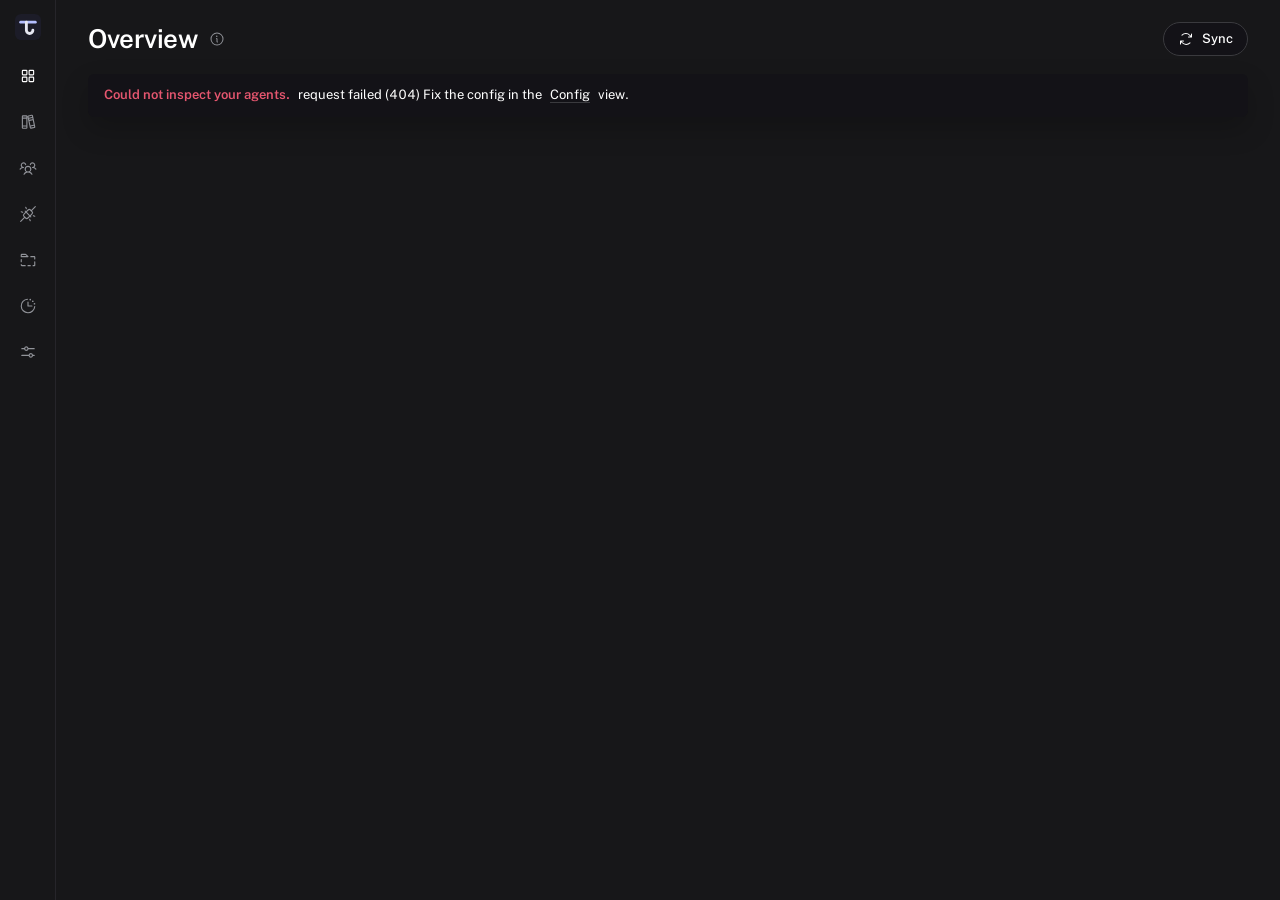
==== commit ea229b21: "View: agent marks from the tackroom site" ====
--- a/internal/app/web/index.html
+++ b/internal/app/web/index.html
@@ -10,6 +10,21 @@
 <body>
   <svg class="sprite" aria-hidden="true" focusable="false">
     <symbol id="logo" viewBox="0 0 64 64"><rect width="64" height="64" rx="15" fill="#1c1c28"/><path d="M14 20H50" stroke="#b4befe" stroke-width="7" stroke-linecap="round"/><path d="M28 20V40a8 8 0 0 0 16 0" fill="none" stroke="#e6e7f2" stroke-width="7" stroke-linecap="round"/></symbol>
+    <!-- Agent marks, as on the tackroom site: lobehub/lobe-icons (MIT) for Claude Code, Codex, Cursor, GitHub Copilot, Grok, Amp, Pi and Hermes; each project's own repo or site for OpenCode, OMP, Qwen Code and Factory. -->
+    <defs><linearGradient gradientUnits="userSpaceOnUse" id="tr-codex-grad" x1="12" x2="12" y1="3" y2="21"><stop stop-color="#B1A7FF"></stop><stop offset=".5" stop-color="#7A9DFF"></stop><stop offset="1" stop-color="#3941FF"></stop></linearGradient> <linearGradient id="tr-omp-grad" x1="0" y1="0" x2="1" y2="1"> <stop offset="0" stop-color="#ed4abf" /> <stop offset=".5" stop-color="#9b4dff" /> <stop offset="1" stop-color="#5ad8e6" /> </linearGradient> </defs>
+    <symbol id="a-claude-code" viewBox="0 0 24 24"><path clip-rule="evenodd" d="M20.998 10.949H24v3.102h-3v3.028h-1.487V20H18v-2.921h-1.487V20H15v-2.921H9V20H7.488v-2.921H6V20H4.487v-2.921H3V14.05H0V10.95h3V5h17.998v5.949zM6 10.949h1.488V8.102H6v2.847zm10.51 0H18V8.102h-1.49v2.847z" fill="#D97757" fill-rule="evenodd"></path></symbol>
+    <symbol id="a-codex" viewBox="0 0 24 24"><path d="M19.503 0H4.496A4.496 4.496 0 000 4.496v15.007A4.496 4.496 0 004.496 24h15.007A4.496 4.496 0 0024 19.503V4.496A4.496 4.496 0 0019.503 0z" fill="#fff"></path><path d="M9.064 3.344a4.578 4.578 0 012.285-.312c1 .115 1.891.54 2.673 1.275.01.01.024.017.037.021a.09.09 0 00.043 0 4.55 4.55 0 013.046.275l.047.022.116.057a4.581 4.581 0 012.188 2.399c.209.51.313 1.041.315 1.595a4.24 4.24 0 01-.134 1.223.123.123 0 00.03.115c.594.607.988 1.33 1.183 2.17.289 1.425-.007 2.71-.887 3.854l-.136.166a4.548 4.548 0 01-2.201 1.388.123.123 0 00-.081.076c-.191.551-.383 1.023-.74 1.494-.9 1.187-2.222 1.846-3.711 1.838-1.187-.006-2.239-.44-3.157-1.302a.107.107 0 00-.105-.024c-.388.125-.78.143-1.204.138a4.441 4.441 0 01-1.945-.466 4.544 4.544 0 01-1.61-1.335c-.152-.202-.303-.392-.414-.617a5.81 5.81 0 01-.37-.961 4.582 4.582 0 01-.014-2.298.124.124 0 00.006-.056.085.085 0 00-.027-.048 4.467 4.467 0 01-1.034-1.651 3.896 3.896 0 01-.251-1.192 5.189 5.189 0 01.141-1.6c.337-1.112.982-1.985 1.933-2.618.212-.141.413-.251.601-.33.215-.089.43-.164.646-.227a.098.098 0 00.065-.066 4.51 4.51 0 01.829-1.615 4.535 4.535 0 011.837-1.388zm3.482 10.565a.637.637 0 000 1.272h3.636a.637.637 0 100-1.272h-3.636zM8.462 9.23a.637.637 0 00-1.106.631l1.272 2.224-1.266 2.136a.636.636 0 101.095.649l1.454-2.455a.636.636 0 00.005-.64L8.462 9.23z" fill="url(#tr-codex-grad)"></path></symbol>
+    <symbol id="a-cursor" viewBox="0 0 24 24"><g fill="currentColor" fill-rule="evenodd"><path d="M22.106 5.68L12.5.135a.998.998 0 00-.998 0L1.893 5.68a.84.84 0 00-.419.726v11.186c0 .3.16.577.42.727l9.607 5.547a.999.999 0 00.998 0l9.608-5.547a.84.84 0 00.42-.727V6.407a.84.84 0 00-.42-.726zm-.603 1.176L12.228 22.92c-.063.108-.228.064-.228-.061V12.34a.59.59 0 00-.295-.51l-9.11-5.26c-.107-.062-.063-.228.062-.228h18.55c.264 0 .428.286.296.514z"></path></g></symbol>
+    <symbol id="a-copilot" viewBox="0 0 24 24"><g fill="currentColor" fill-rule="evenodd"><path d="M19.245 5.364c1.322 1.36 1.877 3.216 2.11 5.817.622 0 1.2.135 1.592.654l.73.964c.21.278.323.61.323.955v2.62c0 .339-.173.669-.453.868C20.239 19.602 16.157 21.5 12 21.5c-4.6 0-9.205-2.583-11.547-4.258-.28-.2-.452-.53-.453-.868v-2.62c0-.345.113-.679.321-.956l.73-.963c.392-.517.974-.654 1.593-.654l.029-.297c.25-2.446.81-4.213 2.082-5.52 2.461-2.54 5.71-2.851 7.146-2.864h.198c1.436.013 4.685.323 7.146 2.864zm-7.244 4.328c-.284 0-.613.016-.962.05-.123.447-.305.85-.57 1.108-1.05 1.023-2.316 1.18-2.994 1.18-.638 0-1.306-.13-1.851-.464-.516.165-1.012.403-1.044.996a65.882 65.882 0 00-.063 2.884l-.002.48c-.002.563-.005 1.126-.013 1.69.002.326.204.63.51.765 2.482 1.102 4.83 1.657 6.99 1.657 2.156 0 4.504-.555 6.985-1.657a.854.854 0 00.51-.766c.03-1.682.006-3.372-.076-5.053-.031-.596-.528-.83-1.046-.996-.546.333-1.212.464-1.85.464-.677 0-1.942-.157-2.993-1.18-.266-.258-.447-.661-.57-1.108-.32-.032-.64-.049-.96-.05zm-2.525 4.013c.539 0 .976.426.976.95v1.753c0 .525-.437.95-.976.95a.964.964 0 01-.976-.95v-1.752c0-.525.437-.951.976-.951zm5 0c.539 0 .976.426.976.95v1.753c0 .525-.437.95-.976.95a.964.964 0 01-.976-.95v-1.752c0-.525.437-.951.976-.951zM7.635 5.087c-1.05.102-1.935.438-2.385.906-.975 1.037-.765 3.668-.21 4.224.405.394 1.17.657 1.995.657h.09c.649-.013 1.785-.176 2.73-1.11.435-.41.705-1.433.675-2.47-.03-.834-.27-1.52-.63-1.813-.39-.336-1.275-.482-2.265-.394zm6.465.394c-.36.292-.6.98-.63 1.813-.03 1.037.24 2.06.675 2.47.968.957 2.136 1.104 2.776 1.11h.044c.825 0 1.59-.263 1.995-.657.555-.556.765-3.187-.21-4.224-.45-.468-1.335-.804-2.385-.906-.99-.088-1.875.058-2.265.394zM12 7.615c-.24 0-.525.015-.84.044.03.16.045.336.06.526l-.001.159a2.94 2.94 0 01-.014.25c.225-.022.425-.027.612-.028h.366c.187 0 .387.006.612.028-.015-.146-.015-.277-.015-.409.015-.19.03-.365.06-.526a9.29 9.29 0 00-.84-.044z"></path></g></symbol>
+    <symbol id="a-grok" viewBox="0 0 24 24"><g fill="currentColor" fill-rule="evenodd"><path d="M9.27 15.29l7.978-5.897c.391-.29.95-.177 1.137.272.98 2.369.542 5.215-1.41 7.169-1.951 1.954-4.667 2.382-7.149 1.406l-2.711 1.257c3.889 2.661 8.611 2.003 11.562-.953 2.341-2.344 3.066-5.539 2.388-8.42l.006.007c-.983-4.232.242-5.924 2.75-9.383.06-.082.12-.164.179-.248l-3.301 3.305v-.01L9.267 15.292M7.623 16.723c-2.792-2.67-2.31-6.801.071-9.184 1.761-1.763 4.647-2.483 7.166-1.425l2.705-1.25a7.808 7.808 0 00-1.829-1A8.975 8.975 0 005.984 5.83c-2.533 2.536-3.33 6.436-1.962 9.764 1.022 2.487-.653 4.246-2.34 6.022-.599.63-1.199 1.259-1.682 1.925l7.62-6.815"></path></g></symbol>
+    <symbol id="a-deepseek" viewBox="0 0 24 24"><g fill="currentColor" fill-rule="evenodd"><path d="M23.748 4.651c-.254-.124-.364.113-.512.233-.051.04-.094.09-.137.137-.372.397-.806.657-1.373.626-.829-.046-1.537.214-2.163.848-.133-.782-.575-1.248-1.247-1.548-.352-.155-.708-.311-.955-.65-.172-.24-.219-.509-.305-.774-.055-.16-.11-.323-.293-.35-.2-.031-.278.136-.356.276-.313.572-.434 1.202-.422 1.84.027 1.436.633 2.58 1.838 3.393.137.094.172.187.129.323-.082.28-.18.553-.266.833-.055.179-.137.218-.328.14a5.5 5.5 0 0 1-1.737-1.179c-.857-.828-1.631-1.743-2.597-2.46a12 12 0 0 0-.689-.47c-.985-.957.13-1.743.387-1.836.27-.098.094-.433-.778-.428-.872.003-1.67.295-2.687.685a3 3 0 0 1-.465.136 9.6 9.6 0 0 0-2.883-.101c-1.885.21-3.39 1.1-4.497 2.622C.082 8.776-.231 10.854.152 13.02c.403 2.284 1.568 4.175 3.36 5.653 1.857 1.533 3.997 2.284 6.438 2.14 1.482-.085 3.132-.284 4.994-1.86.47.234.962.328 1.78.398.629.058 1.235-.031 1.705-.129.735-.155.684-.836.418-.961-2.155-1.004-1.682-.595-2.112-.926 1.095-1.295 2.768-3.598 3.284-6.733.05-.346.115-.834.108-1.114-.004-.171.035-.238.23-.257a4.2 4.2 0 0 0 1.545-.475c1.397-.763 1.96-2.016 2.093-3.517.02-.23-.004-.467-.247-.588M11.58 18.168c-2.088-1.642-3.101-2.183-3.52-2.16-.39.024-.32.472-.234.763.09.288.207.487.371.74.114.167.192.416-.113.603-.673.416-1.842-.14-1.897-.168-1.361-.801-2.5-1.86-3.301-3.306-.775-1.393-1.225-2.888-1.299-4.482-.02-.385.094-.522.477-.592a4.7 4.7 0 0 1 1.53-.038c2.131.311 3.946 1.264 5.467 2.774.868.86 1.525 1.887 2.202 2.89.72 1.066 1.494 2.082 2.48 2.915.348.291.626.513.892.677-.802.09-2.14.109-3.055-.615zm1.001-6.44a.306.306 0 0 1 .415-.287.3.3 0 0 1 .113.074.3.3 0 0 1 .086.214c0 .17-.136.307-.308.307a.303.303 0 0 1-.306-.307m3.11 1.596c-.2.081-.4.151-.591.16a1.25 1.25 0 0 1-.798-.254c-.274-.23-.47-.358-.551-.758a1.7 1.7 0 0 1 .015-.588c.07-.327-.007-.537-.238-.727-.188-.156-.426-.199-.689-.199a.6.6 0 0 1-.254-.078.253.253 0 0 1-.114-.358 1 1 0 0 1 .192-.21c.356-.202.767-.136 1.146.016.352.144.618.408 1.001.782.392.451.462.576.685.915.176.264.336.536.446.848.066.194-.02.353-.25.45"></path></g></symbol>
+    <symbol id="a-amp" viewBox="0 0 24 24"><path d="M15.087 23.18L12.03 24l-2.097-7.823-5.738 5.738-2.251-2.251 5.718-5.719-7.769-2.082.82-3.057 11.294 3.08 3.08 11.295z" fill="#F34E3F"></path><path d="M19.505 18.762l-3.057.82-2.564-9.573-9.572-2.564.819-3.057 11.295 3.079 3.08 11.295z" fill="#F34E3F"></path><path d="M23.893 14.374l-3.057.82-2.565-9.572L8.7 3.057 9.52 0l11.295 3.08 3.079 11.294z" fill="#F34E3F"></path></symbol>
+    <symbol id="a-pi" viewBox="0 0 24 24"><g fill="currentColor" fill-rule="evenodd"><path clip-rule="evenodd" d="M1 1h16.5v11H12v5.5H6.5V23H1V1zm5.5 5.5V12H12V6.5H6.5z"></path><path d="M17.5 12H23v11h-5.5V12z"></path></g></symbol>
+    <symbol id="a-hermes" viewBox="-2 -2 28 28"><rect x="-2" y="-2" width="28" height="28" rx="6.5" class="hermes-bg"/><g class="hermes-ink" fill-rule="evenodd"><path d="M5.938 12.835c.127-.039.285.02.373.143.028.038.036.092.046.14.003.014-.02.033-.04.05-.124-.098-.24-.194-.354-.291-.011-.01-.016-.027-.025-.042zM8.396 9.412c.195-.032.39-.06.588-.05a.54.54 0 01.148.026c.202.071.402.147.601.224.028.01.05.036.075.055l-.013.027a9.203 9.203 0 01-.26-.089c-.115-.038-.213-.077-.315-.098-.25-.05-.25-.046-.292-.014l.574.144c.275.139.55.276.823.417.042.022.09.057.107.098.026.06.063.076.117.072.066-.006.132-.017.213-.027l-.04.086c.051.08.142.02.216.064-.074.13-.247.09-.334.199l.061.074-.12.087c0 .106-.038.168-.306.243l.026.085-.196.042.07.124h-.25l-.007.137c-.081-.01-.161-.018-.244-.027l-.053.123c-.027-.008-.052-.011-.073-.023-.067-.038-.128-.056-.195.006-.019.017-.063.014-.093.008-.026-.006-.05-.029-.07-.042-.11.095-.11.095-.208.003-.057.046-.12.074-.186.011-.063.027-.123-.02-.178-.014-.07.007-.097-.035-.133-.07l-.13.033c-.013-.236-.194-.19-.34-.203.005-.072.05-.092.095-.094a.474.474 0 01.159.022c.164.05.32.12.496.138.203.021.405.029.601-.015.265-.059.52-.149.707-.365.049-.056.083-.127.117-.195.019-.038.02-.084-.02-.116a1.397 1.397 0 00-.382-.217c.024.12-.031.182-.115.221 0 .014-.004.025 0 .03.08.115.084.16-.007.267a1.39 1.39 0 01-.218.211.477.477 0 01-.641-.05 1.36 1.36 0 01-.133-.152c-.078-.107-.076-.108-.033-.236-.165-.08-.128-.226-.104-.364.008-.05.028-.096.049-.163-.04.014-.067.017-.087.032a.897.897 0 00-.316.357c-.007.016-.01.034-.02.047-.012.015-.034.038-.045.035-.02-.006-.037-.027-.05-.045-.008-.012-.007-.032-.012-.057h-.126l.053-.172a14.82 14.82 0 00-.039-.049l.11-.284c-.06.026-.091.044-.124.051-.03.007-.064 0-.095 0 0-.031-.01-.07.004-.092.149-.22.305-.428.593-.476z"></path><path d="M8.06 10.788c-.003-.038-.004-.075.037-.062.016.006.034.048.028.067-.01.04-.038.032-.064-.005z"></path><path clip-rule="evenodd" d="M11.981.009c.226-.012.453-.011.679 0 .247.01.495.024.74.062.401.064.798.157 1.19.273.463.138.92.299 1.356.511a7.31 7.31 0 012.948 2.642c.292.469.536.963.739 1.479.219.556.446 1.11.623 1.683.204.654.329 1.326.458 1.997.097.504.182 1.01.29 1.511.156.722.329 1.44.494 2.16.186.812.4 1.615.63 2.415.102.355.193.713.282 1.072.11.436.202.876.254 1.323.031.278.066.557.073.837a7.56 7.56 0 01-.017.88c-.037.413-.1.818-.226 1.212a5.017 5.017 0 01-.915 1.649l-.13.156.018.023c.043-.023.088-.041.127-.068.2-.138.373-.307.531-.49.4-.46.721-.973.975-1.529a3.59 3.59 0 00.325-1.72c-.024-.424-.097-.834-.3-1.213-.013-.027-.015-.06-.03-.121.05.035.082.048.101.072.107.13.22.258.315.398.33.494.46 1.052.486 1.64a3.75 3.75 0 01-.47 1.97c-.36.655-.887 1.14-1.526 1.506-.193.111-.394.21-.595.308-.157.078-.248.211-.318.365a.522.522 0 00-.033.406.359.359 0 01.013.139c-.005.077-.077.155-.14.162-.054.006-.125-.043-.15-.116a1.206 1.206 0 01-.06-.233c-.04-.314-.155-.6-.308-.87a3.906 3.906 0 00-.73-.91 2.129 2.129 0 00-.897-.524 4.093 4.093 0 00-.692-.131c-.075-.008-.15-.04-.22.01.18.06.363.11.538.18.434.173.82.43 1.18.728.308.255.58.543.794.884.098.155.186.315.227.496.027.123.042.25.067.375.013.062-.002.109-.053.144-.047.033-.122.034-.163-.01a.455.455 0 01-.08-.14c-.03-.073-.038-.159-.078-.225a7.314 7.314 0 00-1.423-1.664c-.16-.137-.329-.26-.537-.323-.376-.114-.753-.203-1.15-.154-.213.025-.427.032-.64.053a1.6 1.6 0 00-.736.278 5.14 5.14 0 00-.834.72c-.329.342-.642.699-.955 1.055-.136.155-.264.319-.314.531a5.227 5.227 0 00-.012.051.096.096 0 01-.09.076h-.31c-.046 0-.082-.048-.072-.094.023-.108.045-.216.07-.324.075-.325.19-.635.368-.917.024-.039.04-.088.104-.08l.01.049.027.077c.28-.435.571-.834.996-1.135.283-.204.584-.378.89-.55a.196.196 0 00-.098-.002c-.162.043-.325.084-.485.134-.402.124-.764.33-1.11.566-.147.1-.298.193-.414.333a7.314 7.314 0 00-1.07 1.767.845.845 0 00-.04.12.075.075 0 01-.072.056h-.494c-.04 0-.062-.051-.036-.082.123-.14.246-.282.377-.415.275-.281.58-.532.777-.884.027-.048.063-.09.095-.135.238-.333.54-.607.818-.902.082-.086.175-.16.26-.24.029-.027.053-.057.079-.085l-.018-.025-.135.041c-.034.017-.07.031-.102.05-.248.144-.494.292-.743.433-.408.23-.825.439-1.209.711-.281.2-.591.358-.889.533-.02.012-.044.015-.08.028-.015-.135.143-.201.108-.336-.033.014-.064.02-.085.038-.111.096-.227.19-.328.296-.148.157-.284.325-.425.488-.125.143-.25.286-.373.431A.153.153 0 019.89 24H8.762a.316.316 0 00.016-.042c.028-.09.085-.172.083-.28-.091-.018-.162.001-.212.077a4.45 4.45 0 00-.136.215c-.01.016-.024.03-.042.03h-.093c-.019 0-.029-.022-.017-.037.071-.088.14-.178.209-.268.001-.002-.006-.012-.012-.024-.014.004-.03.006-.045.013-.176.09-.352.181-.527.274a.363.363 0 01-.168.042H5.202c-.026 0-.039-.036-.019-.053.21-.178.402-.374.558-.605.335-.496.538-1.047.667-1.629.004-.02-.003-.043-.006-.091-.037.048-.059.072-.076.1a1.943 1.943 0 01-.334.415c-.28.258-.59.448-.983.464-.297.012-.588 0-.865-.127-.46-.21-.722-.57-.794-1.072-.025-.17-.017-.171-.182-.219A3.513 3.513 0 011.97 20.6a2.286 2.286 0 01-.808-1.13 3.569 3.569 0 01-.16-1.245c.002-.034.016-.067.024-.1.032.023.046.043.05.066.033.153.059.308.096.46.086.355.257.664.516.92.258.256.571.419.91.532.358.118.717.138 1.07-.016a1.89 1.89 0 00.621-.452c.328-.348.533-.76.648-1.223.009-.034.005-.071.007-.11-.015.006-.026.006-.03.011-.031.05-.064.1-.093.152-.284.502-.679.887-1.196 1.135-.351.17-.718.255-1.11.159a1.607 1.607 0 01-.971-.64 2.006 2.006 0 01-.368-.924 2.903 2.903 0 01.02-.886c.05-.439.466-1.17.742-1.271-.02.063-.035.112-.053.16-.043.116-.097.227-.13.345a1.901 1.901 0 00-.05.82c.033.212.09.416.204.6.147.236.346.407.62.465.11.023.225.014.338.018a.576.576 0 00.386-.131c.164-.128.282-.292.366-.481.168-.375.24-.777.309-1.179.05-.296.093-.594.133-.893.039-.281.071-.563.104-.845.026-.232.048-.464.074-.696.024-.228.052-.455.076-.683.024-.227.047-.455.069-.683.013-.14.022-.28.034-.42l.037-.417c.022-.25.041-.5.065-.748.008-.082-.02-.132-.09-.177a2.46 2.46 0 01-.492-.418c-.1-.109-.188-.228-.282-.342-.035-.042-.056-.097-.116-.118a2.084 2.084 0 00.275.597c.06.092.131.176.196.265.063.086.182.115.234.226-.028.003-.046.01-.06.006a4.74 4.74 0 01-.22-.057 2.71 2.71 0 01-1.287-.819c-.435-.487-.656-1.076-.71-1.723a5.206 5.206 0 01.014-1.06c.072-.602.22-1.186.45-1.745.155-.376.338-.741.526-1.102.205-.393.466-.75.765-1.076.512-.559 1.104-1.024 1.726-1.448.717-.49 1.478-.898 2.277-1.233C8.244.828 8.767.632 9.31.494c.655-.166 1.31-.33 1.982-.415.229-.03.458-.058.688-.07zm-1.847 22.82c-.07.06-.147.111-.207.18-.238.27-.464.549-.668.869l-.044.108a.177.177 0 00.093-.057c.174-.19.351-.378.519-.574.104-.122.195-.255.288-.386.024-.034.03-.08.046-.12l-.027-.02zm1.65-3.695a5.51 5.51 0 00-.653.593l-.37.386a.963.963 0 01-.377.25 1.372 1.372 0 01-.467.09c-.044 0-.087.006-.151.012.028.058.043.097.064.131.15.242.301.482.45.724.136.22.276.438.399.666.068.125.105.267.156.404.077.027.14-.018.202-.048.29-.135.579-.274.867-.412.213-.101.437-.186.636-.31.347-.215.68-.455 1.018-.685.015-.01.026-.028.042-.046-.023-.019-.038-.037-.056-.044-.287-.111-.527-.3-.77-.482a5.319 5.319 0 01-.506-.42 1.757 1.757 0 01-.41-.653c-.019-.049-.045-.095-.075-.156zm-5.847.264c-.06.096-.097.194-.132.293a3.38 3.38 0 01-.555 1.01c-.2.25-.455.412-.762.493-.23.06-.464.076-.7.07-.048-.002-.097.002-.158.005.016.04.021.066.035.085.1.145.23.246.4.295.157.046.316.034.498.023.181-.037.343-.115.485-.234.238-.199.402-.454.536-.732.175-.363.264-.751.342-1.144.01-.053.008-.11.011-.164zm14.945-4.586c.008.029.016.057.027.107.024.155.051.31.072.464.03.219.067.437.078.657.017.344.027.689-.014 1.033-.037.315-.063.633-.116.946a6.153 6.153 0 01-.46 1.518c-.008.018-.01.039-.02.082.047-.03.077-.042.098-.064.085-.083.17-.167.248-.255.271-.305.458-.66.596-1.043.18-.498.228-1.011.145-1.531-.103-.65-.33-1.263-.597-1.881a9.055 9.055 0 00-.024-.055l-.033.022zM5.797 8.29a.26.26 0 00.018.153c.124.251.25.501.379.75.025.049.066.09.03.163-.284.06-.578.119-.88.255.059.038.097.06.132.087.042.032.112.058.09.12-.01.033-.075.048-.117.072.017.01.043.021.067.036.166.102.33.207.447.368.138.192.229.404.188.644-.079.469-.306.85-.69 1.132-.054.04-.106.083-.161.122a.243.243 0 00-.103.245.77.77 0 00.055.195c.083.196.22.35.375.492.083.076.159.164.222.257a.37.37 0 01.025.377c-.023.05-.05.099-.076.148-.03.06-.028.111.022.162.041.042.08.089.112.138.038.058.078.079.147.05a.486.486 0 01.333-.006c.16.046.302.126.444.21.13.077.264.149.4.219.067.035.14.05.219.026.071-.022.124.01.145.076.02.064-.003.108-.074.139-.07.03-.137.063-.209.088-.1.035-.201.073-.314.077-.013-.107.11-.088.127-.159-.206-.126-.643-.145-.801-.034.063.112.035.21-.096.313-.13-.1-.025-.202.002-.3a.209.209 0 00-.249.17c-.015.101.067.216.178.224.108.007.218-.005.326-.012.06-.005.12-.027.199 0-.103.123-.248.127-.357.19.002.05.07.086.019.131-.053.048-.095-.001-.132-.03-.08-.063-.16-.126-.231-.197a.474.474 0 01-.157-.311.52.52 0 00-.043-.172c-.032-.074-.032-.137.033-.19-.018-.03-.028-.053-.045-.072a1.222 1.222 0 01-.196-.369c-.053-.137-.046-.264.048-.381.024-.03.05-.06.064-.095a.664.664 0 00.047-.168c.017-.165-.064-.287-.182-.387-.186-.156-.36-.322-.46-.551-.005-.011-.024-.017-.037-.026-.011.017-.024.027-.025.038-.019.185-.045.37-.052.557-.014.377.058.743.162 1.104.118.41.289.798.488 1.173.267.502.537 1.002.812 1.5.055.098.13.189.208.27.198.202.452.272.724.273.202 0 .404-.006.605-.026.295-.03.59-.073.884-.113.183-.025.365-.057.548-.08.21-.026.38.073.522.21.16.156.305.327.447.5.22.265.397.56.554.867.05.098.07.1.147.03.13-.121.26-.242.394-.36.067-.059.088-.12.067-.213a3.535 3.535 0 01-.085-.796c.002-.157.006-.314.018-.471.015-.224.03-.45.06-.672a59.114 59.114 0 01.362-2.298c.087-.493.182-.984.268-1.477.06-.347.118-.694.162-1.043.034-.273.055-.55.063-.825.011-.332.003-.665.002-.998 0-.077.004-.155-.01-.23-.028-.142-.01-.155-.162-.19a5.826 5.826 0 00-.607-.107c-.146-.018-.207-.053-.221-.19-.006-.049-.025-.098-.041-.146-.009-.025-.024-.048-.046-.09l-.025.264c-.009.096-.029.116-.127.115-.055 0-.11-.008-.164-.008-.476 0-.952-.008-1.426.032-.095.008-.173-.015-.226-.103-.04-.066-.088-.126-.134-.186-.063-.084-.086-.093-.182-.06-.195.068-.388.138-.582.21a2.71 2.71 0 00-.675.394.986.986 0 01-.323.168c-.033.01-.07.008-.127.013.02-.066.024-.114.047-.15.064-.105.135-.205.205-.306.023-.033.049-.063.073-.095l-.015-.023-.201.037c-.146.04-.296.07-.437.122-.148.053-.266.023-.386-.072a3.623 3.623 0 01-.733-.786l-.093-.132zm8.592 8.963l-.147.09c-.22.134-.44.266-.659.402-.093.058-.184.12-.27.188-.085.07-.124.161-.072.272.047.1.093.2.147.294.047.08.124.138.213.147.11.01.228.012.336-.012.217-.05.372-.205.528-.357a.291.291 0 00.087-.308c-.046-.18-.079-.365-.118-.547-.011-.052-.027-.103-.045-.169zm-.257-2.409c-.12.291-.205.597-.325.91-.151.433-.294.87-.435 1.323.036-.01.054-.01.067-.018.261-.16.522-.324.785-.484.054-.033.071-.078.065-.138-.012-.13-.024-.262-.034-.393l-.068-.886c-.008-.103-.02-.206-.029-.31-.009 0-.017-.002-.026-.004zm3.081-8.13l.099.285c.08.231.159.463.24.714l.58 1.952c.187.63.372 1.262.558 1.893.114.382.235.762.343 1.146.072.257.126.519.186.799.044.206.087.413.127.64.034.106.023.226.077.325l.025-.006-.068-.362c-.038-.206-.077-.412-.113-.638-.015-.07-.029-.141-.046-.211-.095-.396-.177-.796-.29-1.187-.196-.685-.413-1.364-.618-2.046-.165-.549-.322-1.1-.488-1.648-.069-.227-.15-.45-.226-.695l-.117-.336c-.037-.107-.075-.216-.115-.322-.04-.106-.084-.21-.127-.314a7.558 7.558 0 01-.027.01zM6.225 14.304c-.063-.001-.115.014-.134.083a.35.35 0 00.41.012 4.533 4.533 0 00-.276-.095zM5.23 11.98c-.026-.027-.057-.048-.075.002-.012.032-.007.07-.01.113.082-.037.082-.037.085-.115zm.062-1.189a.135.135 0 00-.088.056.197.197 0 00-.025.11c.005.152.01.306.026.457a.751.751 0 00.066.218c.061.136.157.167.288.101.055-.027.06-.054.025-.11a4.52 4.52 0 01-.129-.211c-.015-.068-.066-.131-.033-.207.04-.09-.076-.116-.074-.19V10.874c-.003-.038-.006-.087-.056-.083zm-.017-.968a.867.867 0 00-.467.127c-.076.045-.084.07-.05.158.034.087.07.173.115.254.064.117.09.125.21.077a.657.657 0 01.336-.053c.202.022.357.136.504.264l.092.077c.007-.006.014-.013.022-.018-.019-.105-.035-.226-.149-.264-.157-.053-.324-.075-.508-.117l-.24-.005c.24-.169.452-.044.687.009-.063-.115-.153-.147-.23-.193-.082-.05-.17-.092-.25-.144-.06-.037-.12-.08-.072-.172zm10.233.325c-.23-.01-.427.08-.608.211-.034.026-.06.065-.105.117.087.026.15.046.232.065.044-.015.088-.03.13-.046.306-.114.61-.115.904.031.126.063.237.04.366-.005-.02-.031-.03-.054-.045-.071a.986.986 0 00-.448-.273c-.14-.044-.284-.024-.426-.03zM7.99 6.483a.308.308 0 00.002.133c.08.321.156.643.242.962.104.387.27.75.456 1.103.02.037.061.08.098.087a.404.404 0 00.253-.051l-.472-.84c-.23-.448-.405-.92-.579-1.394zM10.397.497c-.2-.008-.405.004-.603.034-.236.035-.47.087-.7.152-.287.08-.569.18-.852.273-.04.013-.074.038-.11.058.028.014.05.018.07.014.287-.068.58-.085.873-.09.134-.002.269.009.402.025.19.024.382.048.57.09.456.104.874.3 1.265.556.464.306.888.66 1.257 1.078.205.232.395.475.56.739.17.274.315.561.449.856.273.601.456 1.232.6 1.876.04.173.07.348.1.524.017.104.065.167.17.19.122.028.2.105.22.251-.003.102-.06.174-.129.24a1.065 1.065 0 00-.268.358.164.164 0 00.083-.039c.08-.086.162-.172.235-.265a.56.56 0 00.13-.333c.009-.05.022-.1.024-.15.007-.124-.017-.15-.143-.168-.025-.004-.049-.014-.073-.015-.082-.007-.125-.063-.137-.131-.033-.198-.004-.355.247-.408.086-.018.174-.03.26-.042.158-.023.315-.053.473-.067.14-.012.19.033.226.167.008.029.018.057.021.087.019.179-.008.225-.141.288-.027.013-.055.024-.078.042a.148.148 0 00-.051.067c-.039.144.073.382.206.445l.673.32c.023.011.05.015.075.023l.018-.026c-.015-.008-.032-.013-.044-.024a2.27 2.27 0 00-.544-.32 4.898 4.898 0 00-.173-.075.203.203 0 01-.126-.191c-.003-.085.045-.154.128-.187l.059-.025c.099-.044.118-.076.112-.187a.384.384 0 00-.008-.063c-.067-.294-.123-.59-.205-.88a9.478 9.478 0 00-.826-2.036 7.465 7.465 0 00-1.39-1.805 4.536 4.536 0 00-1.177-.824 3.656 3.656 0 00-1.016-.328 6.155 6.155 0 00-.712-.074zm6.719 5.955c.01.014.018.028.038.034l-.022-.044-.016.01zM4.103 3.917a.062.062 0 01-.03.012.455.455 0 01-.04.039c-.01.01-.02.02-.045.04l-.363.354c-.088.085-.17.178-.266.253-.284.22-.425.53-.544.855a.132.132 0 00-.007.071c.013.055.033.108.052.168l.074.026c-.017.056-.03.105-.047.152-.058.164-.118.327-.175.491-.005.015.008.036.019.077.08-.175.158-.33.225-.489.228-.544.484-1.074.819-1.561.09-.133.182-.266.283-.401.004-.006.007-.013.022-.03.001-.016.003-.032.015-.04l.008-.017zm12.976 2.408a.023.023 0 01.009.019.073.073 0 00-.006.01.188.188 0 00.007.02l.018.022c.002-.007.007-.016.005-.021-.003-.01-.012-.018-.02-.038a1.331 1.331 0 01-.013-.012zM4.199 4.48c-.003.004-.008.008-.027.014-.005.013-.011.025-.031.047a2.085 2.085 0 01-.124.167c-.048.07-.116.055-.181.041-.134-.028-.228.016-.287.143-.089.187-.187.37-.273.56-.049.108-.11.216-.118.36.081.003.154.007.228.008h.228a2.563 2.563 0 01-.079.264c-.01.052-.022.103-.033.155l.02.004c.018-.046.037-.092.067-.153.066-.142.13-.285.2-.426.02-.04.034-.1.116-.092 0 .043.004.084 0 .124-.005.045-.017.09-.028.143.141.043.086.174.115.269.102-.022.104-.195.248-.144v.205l.017.002.439-1.059c-.13 0-.246-.02-.358.033-.024.011-.058-.001-.108-.004.075-.15.139-.278.211-.417a.128.128 0 01.025-.036c0-.015-.001-.03.008-.038l.006-.02c-.005.006-.01.011-.028.017-.004.012-.009.024-.026.045a.085.085 0 01-.032.033c-.123.157-.09.164-.258.106-.079-.027-.078-.028-.047-.144.028-.046.056-.093.098-.15 0-.016-.001-.032.007-.042L4.2 4.48zm2.073-.67c-.003.006-.007.011-.027.016-.094.125-.194.246-.28.377-.155.238-.301.481-.451.723-.14.224-.345.368-.575.481-.017.008-.04.006-.079.011.012-.059.016-.109.033-.153a6.076 6.076 0 01.229-.518l-.007-.02a.138.138 0 01-.035.025c-.028.05-.055.1-.093.164-.26.424-.443.817-.442.95.024.004.048.011.073.013.177.013.188.007.26-.165.03-.07.077-.12.147-.15l.175-.07c.044-.018.085-.057.146-.032.003.05-.01.11.014.145.042.062.044.125.047.193.002.049.017.098.026.147.029-.034.039-.065.05-.097.142-.39.277-.782.428-1.17.1-.256.22-.504.33-.756.013-.03.013-.067.03-.092V3.81zm3.987-.34c0 .045.01.084.021.123.042.16.094.318.124.48.024.133.023.27.028.406 0 .033-.019.067-.032.11-.094-.058-.047-.158-.106-.215h-.125c-.015.072-.01.152-.046.2-.066.085-.155.154-.236.227-.043.038-.078.018-.103-.025l-.046-.087c-.065.035-.117.069-.172.093-.116.051-.235.095-.35.147-.085.038-.09.053-.07.147.014.075.034.148.047.223.013.072.05.109.123.124.233.05.462.115.657.265.058-.102.058-.102.168-.151.03-.014.06-.03.092-.042.08-.03.115-.017.15.06.023.048.041.098.066.158.06-.14-.042-.267.017-.416.157.18.24.39.375.567a.235.235 0 00.022-.098c.002-.124 0-.247.002-.371 0-.034.013-.067.02-.1l.032-.003c.11.155.13.354.226.52a3.036 3.036 0 00-.01-.392c-.004-.045 0-.074.05-.088.08.036.116.14.215.158-.03-.275-.423-1.137-.798-1.635-.114-.127-.2-.28-.34-.386zm-2.667.696c-.019.034-.03.05-.037.067-.061.185-.125.37-.18.556-.031.105-.087.169-.195.19-.09.019-.178.052-.268.073-.038.009-.089.015-.118-.003-.024-.016-.025-.069-.036-.106-.064.076-.082.087-.17.047-.133-.062-.262-.135-.393-.201-.048-.025-.093-.063-.17-.03-.043.12-.091.25-.137.382-.099.28-.087.242.095.453.046.048.102.03.154.023.054-.009.106-.03.16-.036.13-.013.26-.08.367-.015.204-.064.387-.122.571-.178.05-.015.089.005.114.054.022.042.034.093.082.121.038-.056-.013-.128.063-.178l.14.241-.042-1.46zm.278.358c-.096-.01-.107.01-.11.108-.002.038-.003.078.002.115.03.2.099.386.174.57.002.006.012.01.022.015l.078-.05c.052.036.081.088.153.088.205-.002.41.014.616.012.099-.001.158.042.205.12.018.03.024.077.088.066l-.08-.394c-.05-.195-.085-.395-.172-.589-.057.057-.114.068-.18.046a.72.72 0 00-.135-.028c-.22-.028-.44-.059-.66-.08zm10.254-1.727c.089.163.155.316.139.491-.016.168.026.342-.044.516-.047-.033-.088-.082-.112-.075-.117.035-.164-.057-.227-.115a4.772 4.772 0 01-.286-.29l-.104-.113a4.856 4.856 0 01-.023.019c.035.046.07.093.11.156.04.064.084.127.122.193.034.058.065.118.031.205-.082-.01-.164-.019-.246-.032-.06-.01-.101 0-.124.07-.031.098-.037.096-.15.09.02.042.036.08.057.116.041.074.03.138-.03.196-.06.06-.118.122-.178.181a.175.175 0 01-.185.046c-.222-.061-.447-.113-.67-.174-.032-.009-.063-.04-.086-.068-.03-.04-.052-.087-.08-.13-.044-.07-.09-.138-.136-.207a.18.18 0 00-.014.105c.012.127.03.253.035.38.005.1-.024.12-.121.104-.104-.017-.206-.04-.31-.058-.064-.012-.131-.028-.202.03l.081.208c.09 0 .166-.01.237.002a.819.819 0 01.458.251c.078.083.154.168.241.26l.018-.005c-.004-.006-.008-.013-.01-.04.014-.056-.062-.118.018-.178.031.03.064.057.088.09.058.078.111.159.169.257l.089.141.024-.013a2093.819 2093.819 0 01-.427-.934c.055.007.083.007.108.016.193.07.385.142.577.216.074.028.147.06.219.094.062.028.112.018.157-.033.05-.056.102-.112.154-.167.05-.051.095-.046.132.014.016.025.026.053.04.08.071.138.143.277.217.433l.159.308.025-.011c-.044-.106-.07-.218-.138-.334-.057-.182-.168-.346-.206-.545.136.034.362.326.567.732l.057.074.018-.011a1.563 1.563 0 01-.052-.127c-.046-.145-.097-.29-.136-.436-.022-.083-.036-.173.022-.26l.109.058-.026-.207.027-.016c.022.02.05.036.065.06.073.108.143.22.215.33.01.016.029.029.043.043-.036-.217-.2-.38-.229-.626l.155.112c.014-.166.012-.319.042-.465.032-.158-.023-.297-.063-.445.024.004.036.006.055.025.092.124.183.249.277.371.02.027.05.047.069.087l.04.063.019-.015a.293.293 0 01-.053-.082 27.922 27.922 0 01-.332-.49c-.221-.311-.363-.467-.485-.521zm-6.57.327c-.003.161.092.275.069.415l-.368.087c.09.139.032.237-.052.331-.05.057-.092.122-.143.178-.037.04-.046.078-.018.126l.16.275c.029.048.072.066.128.064.076-.003.152 0 .228-.001.116-.003.216.022.275.137.006.014.02.024.044.052.004-.059-.003-.098.01-.13.016-.04.04-.099.072-.108.084-.023.173-.024.26-.03.013-.001.027.018.04.029l.071.065c.019-.11-.082-.198-.024-.31l.126.04c-.026-.123-.07-.245-.071-.366 0-.123.051-.243.115-.36.107.062.16.156.234.253.183.265.36.533.494.834.165-.078.27.068.407.088-.003-.106-.133-.441-.197-.492a.142.142 0 00-.102-.028c-.06.011-.119.039-.191.063-.025-.039-.056-.078-.077-.122a3.936 3.936 0 00-.473-.783c-.076-.094-.16-.182-.228-.26l-.391.285c-.049.035-.094.03-.132-.017l-.169-.207c-.025-.03-.053-.059-.097-.108z"></path></g></symbol>
+    <symbol id="a-opencode" viewBox="96 96 320 320"> <path d="M320 224V352H192V224H320Z" fill="currentColor" fill-opacity=".45"></path> <path fill-rule="evenodd" clip-rule="evenodd" d="M384 416H128V96H384V416ZM320 160H192V352H320V160Z" fill="currentColor"></path></symbol>
+    <symbol id="a-omp" viewBox="0 0 64 64"> <rect width="64" height="64" rx="12" fill="#0f0a14" /> <path fill="url(#tr-omp-grad)" d="M14 16h36v8H40v32h-8V24h-6v22h-8V24h-4z" /></symbol>
+    <symbol id="a-qwen-code" viewBox="0 0 141.38 140"><path fill="#6D44E8" d="m140.93 85-16.35-28.33-1.93-3.34 8.66-15a3.323 3.323 0 0 0 0-3.34l-9.62-16.67c-.3-.51-.72-.93-1.22-1.22s-1.07-.45-1.67-.45H82.23l-8.66-15a3.33 3.33 0 0 0-2.89-1.67H51.43c-.59 0-1.17.16-1.66.45-.5.29-.92.71-1.22 1.22L32.19 29.98l-1.92 3.33H12.96c-.59 0-1.17.16-1.66.45-.5.29-.93.71-1.22 1.22L.45 51.66a3.323 3.323 0 0 0 0 3.34l18.28 31.67-8.66 15a3.32 3.32 0 0 0 0 3.34l9.62 16.67c.3.51.72.93 1.22 1.22s1.07.45 1.67.45h36.56l8.66 15a3.35 3.35 0 0 0 2.89 1.67h19.25a3.34 3.34 0 0 0 2.89-1.67l18.28-31.67h17.32c.6 0 1.17-.16 1.67-.45s.92-.71 1.22-1.22l9.62-16.67a3.323 3.323 0 0 0 0-3.34ZM51.44 3.33 61.07 20l-9.63 16.66h76.98l-9.62 16.66H45.67l-11.54-20zM57.21 120H22.58l9.63-16.67h19.25l-38.5-66.67h19.25l9.62 16.67L68.78 100l-11.55 20Zm61.59-33.34-9.62-16.67-38.49 66.67-9.63-16.67 9.63-16.66 26.94-46.67h23.1l17.32 30z" /></symbol>
+    <symbol id="a-droid" viewBox="140 140 620 620"> <path d="M582.594 251.356C581.452 251.073 580.385 250.547 579.466 249.813C578.546 249.08 577.795 248.156 577.266 247.106C576.736 246.055 576.44 244.903 576.397 243.728C576.354 242.552 576.565 241.381 577.017 240.295C592.606 202.357 599.485 172.002 588.384 159.294C558.984 125.58 441.083 192.624 403.49 215.331C402.484 215.936 401.358 216.316 400.19 216.446C399.023 216.577 397.841 216.454 396.725 216.086C395.61 215.718 394.587 215.113 393.727 214.314C392.866 213.515 392.188 212.539 391.739 211.453C375.937 173.596 359.325 147.264 342.487 146.122C297.857 143.068 261.885 273.85 251.355 316.475C251.074 317.616 250.55 318.683 249.817 319.603C249.085 320.522 248.162 321.273 247.113 321.803C246.064 322.332 244.912 322.629 243.738 322.672C242.563 322.715 241.393 322.504 240.308 322.052C202.37 306.463 172.002 299.584 159.307 310.685C125.593 340.085 192.624 457.987 215.33 495.579C215.938 496.585 216.32 497.711 216.451 498.879C216.583 500.047 216.46 501.229 216.092 502.346C215.724 503.462 215.119 504.485 214.318 505.346C213.517 506.206 212.54 506.883 211.453 507.33C173.609 523.132 147.277 539.744 146.121 556.581C143.08 601.211 273.85 637.184 316.488 647.714C317.627 647.998 318.691 648.525 319.608 649.259C320.525 649.992 321.273 650.914 321.801 651.963C322.329 653.011 322.624 654.161 322.668 655.335C322.711 656.508 322.501 657.677 322.052 658.761C306.463 696.699 299.584 727.067 310.685 739.762C340.084 773.476 458 706.445 495.592 683.739C496.598 683.131 497.724 682.749 498.892 682.618C500.06 682.486 501.243 682.609 502.359 682.977C503.475 683.345 504.498 683.95 505.358 684.751C506.219 685.552 506.896 686.529 507.344 687.616C523.145 725.46 539.744 751.792 556.594 752.948C601.224 755.989 637.196 625.219 647.713 582.581C647.998 581.441 648.525 580.375 649.259 579.457C649.993 578.539 650.917 577.79 651.967 577.262C653.017 576.733 654.169 576.438 655.344 576.396C656.519 576.354 657.689 576.566 658.775 577.018C696.712 592.607 727.067 599.472 739.775 588.384C773.49 558.985 706.445 441.069 683.738 403.477C683.136 402.47 682.757 401.345 682.628 400.178C682.499 399.011 682.622 397.83 682.99 396.715C683.358 395.6 683.961 394.577 684.76 393.717C685.558 392.856 686.532 392.177 687.616 391.726C725.473 375.924 751.805 359.312 752.947 342.475C756.001 297.845 625.219 261.873 582.594 251.356ZM531.391 208.572C539.969 223.948 495.765 326.408 462.886 398.073C462.337 399.271 461.433 400.273 460.297 400.942C459.161 401.611 457.847 401.917 456.532 401.817C455.217 401.717 453.964 401.217 452.942 400.384C451.92 399.551 451.178 398.424 450.816 397.157C437.537 350.561 422.36 295.813 406.12 249.338C405.482 247.514 405.513 245.522 406.209 243.719C406.905 241.917 408.219 240.42 409.917 239.498C450.471 217.349 519.865 187.936 531.391 208.572ZM337.044 221.253C353.974 226.06 395.165 329.767 422.585 403.69C423.042 404.925 423.111 406.271 422.781 407.546C422.451 408.821 421.739 409.965 420.74 410.824C419.741 411.683 418.503 412.215 417.193 412.35C415.882 412.485 414.562 412.215 413.409 411.577C371.037 388.061 321.627 360.043 277.276 338.664C275.539 337.822 274.157 336.39 273.377 334.625C272.596 332.86 272.468 330.875 273.013 329.023C286.066 284.726 314.297 214.813 337.044 221.253ZM208.585 367.651C223.948 359.073 326.42 403.278 398.073 436.156C399.271 436.706 400.272 437.61 400.942 438.746C401.611 439.882 401.916 441.196 401.816 442.51C401.717 443.825 401.217 445.078 400.383 446.1C399.55 447.122 398.424 447.864 397.156 448.227C350.575 461.506 295.813 476.683 249.337 492.923C247.515 493.557 245.526 493.524 243.727 492.828C241.927 492.133 240.433 490.82 239.511 489.125C217.402 448.572 187.936 379.177 208.585 367.651ZM221.266 561.999C226.06 545.069 329.78 503.878 403.703 476.457C404.938 476 406.284 475.932 407.559 476.262C408.834 476.592 409.978 477.304 410.837 478.303C411.695 479.301 412.228 480.539 412.363 481.85C412.498 483.16 412.228 484.48 411.59 485.633C388.06 528.006 360.042 577.416 338.663 621.754C337.827 623.496 336.398 624.884 334.631 625.668C332.864 626.451 330.876 626.579 329.023 626.029C284.725 613.056 214.813 584.746 221.266 561.999ZM367.664 690.458C359.073 675.094 403.291 572.622 436.169 500.97C436.719 499.772 437.623 498.77 438.759 498.101C439.895 497.431 441.209 497.126 442.523 497.226C443.838 497.326 445.091 497.826 446.113 498.659C447.135 499.492 447.877 500.618 448.24 501.886C461.518 548.468 476.696 603.23 492.936 649.705C493.569 651.529 493.534 653.518 492.836 655.318C492.137 657.118 490.822 658.612 489.125 659.532C448.585 681.641 379.177 711.106 367.704 690.458H367.664ZM562.012 677.777C545.068 672.983 503.877 569.263 476.457 495.34C475.997 494.103 475.927 492.754 476.257 491.477C476.587 490.199 477.301 489.053 478.302 488.193C479.304 487.334 480.545 486.802 481.858 486.669C483.171 486.537 484.493 486.81 485.646 487.452C528.005 510.969 577.429 539 621.767 560.379C623.507 561.217 624.891 562.648 625.672 564.414C626.453 566.181 626.58 568.168 626.029 570.02C612.989 614.384 584.759 684.23 562.012 677.777ZM690.47 531.378C675.094 539.97 572.635 495.751 500.969 462.873C499.771 462.323 498.77 461.42 498.1 460.284C497.431 459.148 497.126 457.834 497.226 456.519C497.325 455.204 497.825 453.952 498.659 452.93C499.492 451.908 500.618 451.165 501.886 450.803C548.481 437.524 603.229 422.346 649.705 406.106C651.531 405.472 653.522 405.508 655.325 406.206C657.127 406.904 658.622 408.219 659.544 409.918C681.64 450.458 711.106 519.866 690.47 531.378ZM677.789 337.03C672.983 353.974 569.275 395.165 495.353 422.586C494.116 423.046 492.767 423.115 491.489 422.785C490.212 422.455 489.066 421.742 488.206 420.74C487.346 419.739 486.815 418.498 486.682 417.185C486.55 415.872 486.823 414.549 487.465 413.396C510.982 371.037 539 321.614 560.379 277.276C561.219 275.537 562.65 274.154 564.416 273.374C566.182 272.593 568.168 272.465 570.019 273.013C614.317 286.053 684.23 314.284 677.789 337.03Z" fill="currentColor"/></symbol>
     <symbol id="i-sync" viewBox="0 0 256 256"><path fill="currentColor" d="M224,48V96a8,8,0,0,1-8,8H168a8,8,0,0,1,0-16h28.69L182.06,73.37a79.56,79.56,0,0,0-56.13-23.43h-.45A79.52,79.52,0,0,0,69.59,72.71,8,8,0,0,1,58.41,61.27a96,96,0,0,1,135,.79L208,76.69V48a8,8,0,0,1,16,0ZM186.41,183.29a80,80,0,0,1-112.47-.66L59.31,168H88a8,8,0,0,0,0-16H40a8,8,0,0,0-8,8v48a8,8,0,0,0,16,0V179.31l14.63,14.63A95.43,95.43,0,0,0,130,222.06h.53a95.36,95.36,0,0,0,67.07-27.33,8,8,0,0,0-11.18-11.44Z"/></symbol>
     <symbol id="i-copy" viewBox="0 0 256 256"><path fill="currentColor" d="M216,32H88a8,8,0,0,0-8,8V80H40a8,8,0,0,0-8,8V216a8,8,0,0,0,8,8H168a8,8,0,0,0,8-8V176h40a8,8,0,0,0,8-8V40A8,8,0,0,0,216,32ZM160,208H48V96H160Zm48-48H176V88a8,8,0,0,0-8-8H96V48H208Z"/></symbol>
     <symbol id="i-close" viewBox="0 0 256 256"><path fill="currentColor" d="M205.66,194.34a8,8,0,0,1-11.32,11.32L128,139.31,61.66,205.66a8,8,0,0,1-11.32-11.32L116.69,128,50.34,61.66A8,8,0,0,1,61.66,50.34L128,116.69l66.34-66.35a8,8,0,0,1,11.32,11.32L139.31,128Z"/></symbol>
--- a/internal/app/web/style.css
+++ b/internal/app/web/style.css
@@ -138,6 +138,14 @@
 .health.fail, .health-list .fail svg { color: var(--negative); }
 .health.idle, .health.paused, .health-list .idle svg, .health-list .paused svg { color: var(--faint); }
 .src-icon { width: 15px; height: 15px; color: var(--faint); }
+/* Agent marks keep their own colours; Hermes takes its fills from these classes because the CSP blocks style attributes. */
+.ag { width: 18px; height: 18px; }
+.ag-card { width: 34px; height: 34px; }
+.ag-letter { display: inline-grid; place-items: center; border-radius: 50%; box-shadow: inset 0 0 0 1.5px var(--control); color: var(--muted); font: 600 11px/1 var(--font); }
+.ag-card.ag-letter { font-size: 15px; }
+.hermes-bg { fill: var(--hermes-bg, transparent); }
+.hermes-ink { fill: var(--hermes-ink, currentColor); }
+.col-agent { display: inline-grid; justify-items: center; gap: 4px; }
 
 /* ---------- blocks: a titled group of panels ---------- */
 .block { display: grid; gap: 12px; min-width: 0; }
@@ -165,8 +173,9 @@
 .cards { display: grid; grid-template-columns: repeat(3, minmax(0, 1fr)); gap: var(--gap); }
 .card { display: grid; gap: 18px; align-content: start; padding: var(--card-pad); border-radius: var(--radius-card); background: var(--surface); box-shadow: var(--card-shadow); min-width: 0; }
 .card.off { background: transparent; box-shadow: inset 0 0 0 1px var(--border); }
-.card.off .agent-body, .card.off .supports { opacity: .55; }
-.agent-head { display: flex; align-items: flex-start; justify-content: space-between; gap: 12px; }
+.card.off .agent-body, .card.off .supports, .card.off .ag-card { opacity: .55; }
+.agent-head { display: flex; align-items: center; gap: 12px; }
+.agent-head .switch { margin-left: auto; }
 .agent-name { display: grid; gap: 4px; min-width: 0; }
 .agent-name h3 { display: flex; align-items: center; gap: 8px; font-size: 16px; }
 .status { display: inline-flex; align-items: center; gap: 6px; color: var(--muted); font-size: 12px; }
@@ -361,6 +370,7 @@
 .note { color: var(--muted); font-size: 13px; }
 .note.bad { color: var(--negative); }
 .plan-agent { display: grid; gap: 8px; padding: 12px 14px; border: 1px solid var(--border); border-radius: var(--radius-card); }
+.plan-agent h3 { display: flex; align-items: center; gap: 8px; }
 .plan-agent ul { margin: 0; padding: 0; list-style: none; display: grid; gap: 5px; }
 .plan-agent li { display: flex; align-items: baseline; gap: 8px; font-size: 13px; overflow-wrap: anywhere; }
 .verb { flex: none; min-width: 64px; font-size: 12px; font-weight: 600; }
